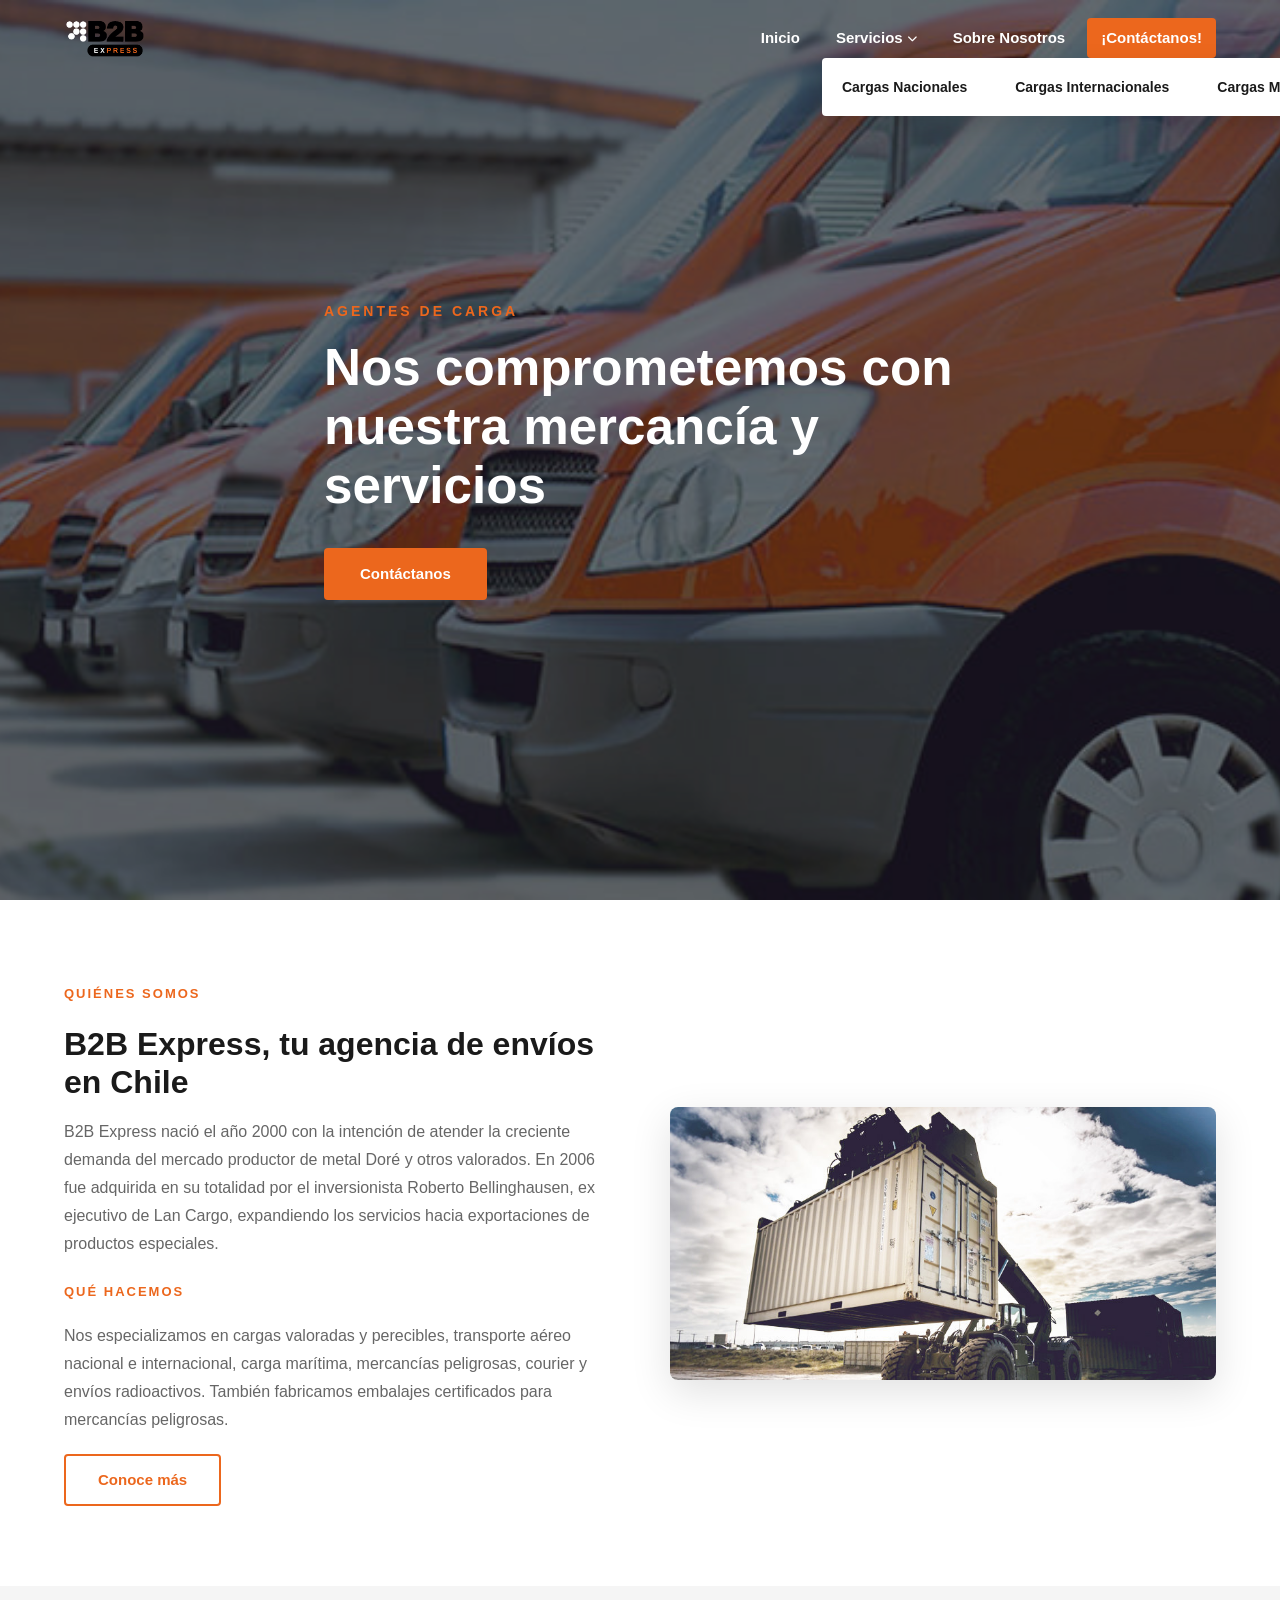
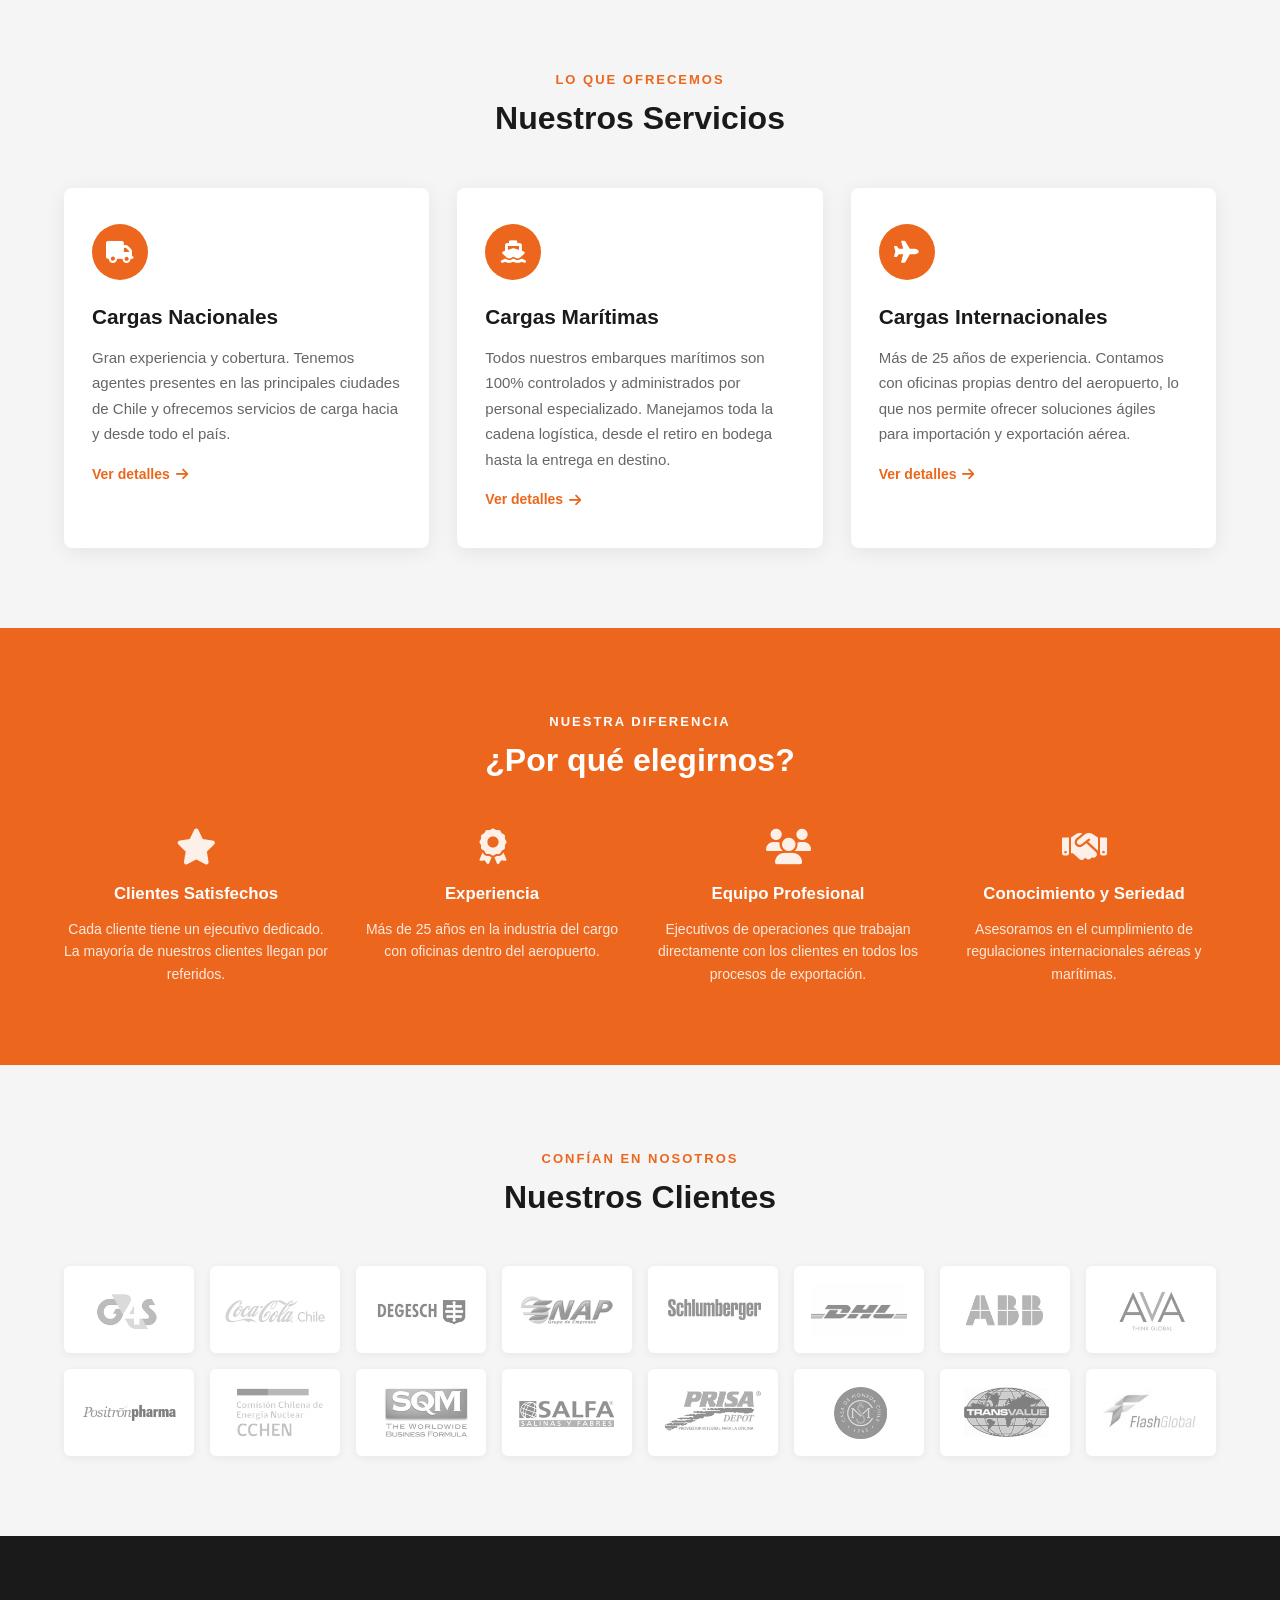
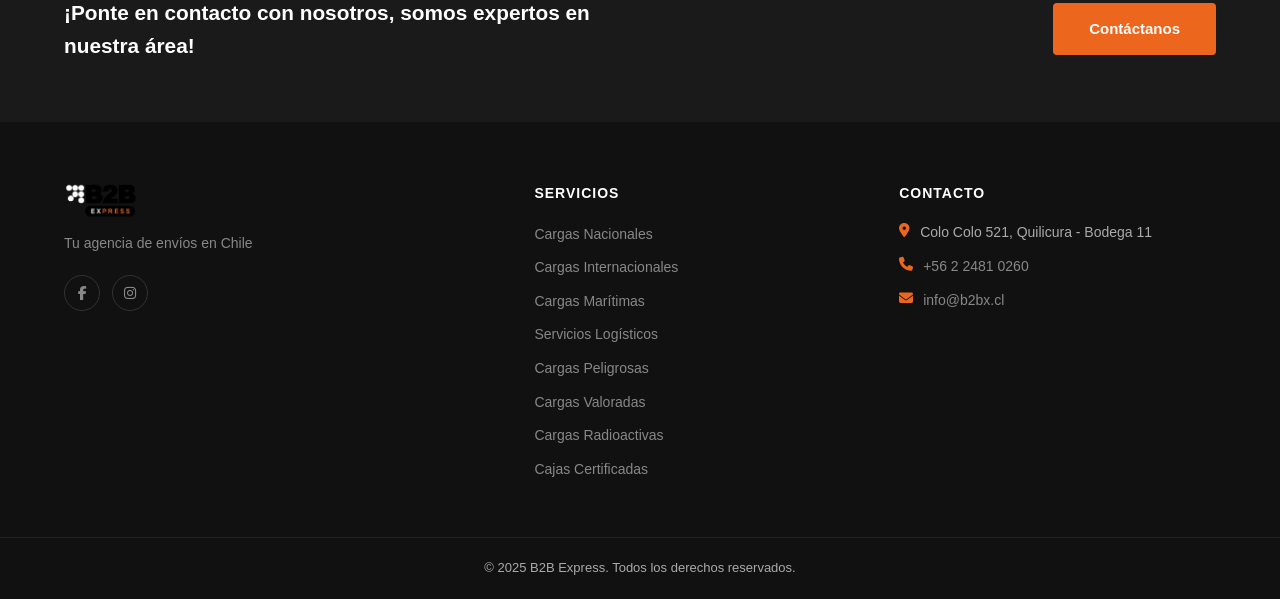
==== index.html @ fba94d79 "Initial commit: B2B Express static site" ====
<!DOCTYPE html>
<html lang="es">
<head>
  <meta charset="UTF-8" />
  <meta name="viewport" content="width=device-width, initial-scale=1.0" />
  <title>B2B Express – Agencia de Carga en Chile</title>
  <meta name="description" content="B2B Express, tu agencia de envíos en Chile. Cargas nacionales, internacionales, marítimas y más." />
  <link rel="stylesheet" href="assets/css/style.css" />
  <link rel="stylesheet" href="https://cdnjs.cloudflare.com/ajax/libs/font-awesome/6.5.0/css/all.min.css" />
</head>
<body>

  <!-- HEADER -->
  <header id="header">
    <div class="container header-inner">
      <a href="#inicio" class="logo">
        <img src="assets/images/blancob2b.png" alt="B2B Express" id="logo-white" />
        <img src="assets/images/naranjo.png" alt="B2B Express" id="logo-orange" />
      </a>
      <button class="nav-toggle" id="navToggle" aria-label="Menú">
        <i class="fas fa-bars"></i>
      </button>
      <nav id="mainNav">
        <ul>
          <li><a href="#inicio">Inicio</a></li>
          <li class="has-dropdown">
            <a href="#servicios">Servicios <i class="fas fa-chevron-down"></i></a>
            <ul class="dropdown">
              <li><a href="cargas-nacionales.html">Cargas Nacionales</a></li>
              <li><a href="cargas-internacionales.html">Cargas Internacionales</a></li>
              <li><a href="cargas-maritimas.html">Cargas Marítimas</a></li>
              <li><a href="servicios-logisticos.html">Servicios Logísticos</a></li>
              <li><a href="cargas-peligrosas.html">Cargas Peligrosas</a></li>
              <li><a href="cargas-valoradas.html">Cargas Valoradas</a></li>
              <li><a href="cargas-radioactivas.html">Cargas Radioactivas</a></li>
              <li><a href="cajas-certificadas.html">Cajas Certificadas</a></li>
            </ul>
          </li>
          <li><a href="sobre-nosotros.html">Sobre Nosotros</a></li>
          <li><a href="contacto.html" class="btn-contact">¡Contáctanos!</a></li>
        </ul>
      </nav>
    </div>
  </header>

  <!-- HERO -->
  <section id="inicio" class="hero">
    <div class="hero-overlay"></div>
    <div class="hero-content container">
      <p class="hero-sub">Agentes de carga</p>
      <h1>Nos comprometemos con nuestra mercancía y servicios</h1>
      <a href="contacto.html" class="btn-primary">Contáctanos</a>
    </div>
  </section>

  <!-- QUIÉNES SOMOS -->
  <section id="nosotros" class="about section">
    <div class="container about-grid">
      <div class="about-text">
        <span class="section-tag">Quiénes somos</span>
        <h2>B2B Express, tu agencia de envíos en Chile</h2>
        <p>
          B2B Express nació el año 2000 con la intención de atender la creciente demanda del mercado
          productor de metal Doré y otros valorados. En 2006 fue adquirida en su totalidad por el
          inversionista Roberto Bellinghausen, ex ejecutivo de Lan Cargo, expandiendo los servicios
          hacia exportaciones de productos especiales.
        </p>
        <span class="section-tag mt">Qué hacemos</span>
        <p>
          Nos especializamos en cargas valoradas y perecibles, transporte aéreo nacional e
          internacional, carga marítima, mercancías peligrosas, courier y envíos radioactivos.
          También fabricamos embalajes certificados para mercancías peligrosas.
        </p>
        <a href="sobre-nosotros.html" class="btn-outline">Conoce más</a>
      </div>
      <div class="about-image">
        <img src="assets/images/pic-2-2.jpg" alt="B2B Express operaciones" />
      </div>
    </div>
  </section>

  <!-- SERVICIOS -->
  <section id="servicios" class="services section bg-light">
    <div class="container">
      <div class="section-header">
        <span class="section-tag">Lo que ofrecemos</span>
        <h2>Nuestros Servicios</h2>
      </div>
      <div class="services-grid">
        <div class="service-card">
          <div class="service-icon"><i class="fas fa-truck"></i></div>
          <h3>Cargas Nacionales</h3>
          <p>
            Gran experiencia y cobertura. Tenemos agentes presentes en las principales ciudades
            de Chile y ofrecemos servicios de carga hacia y desde todo el país.
          </p>
          <a href="cargas-nacionales.html" class="btn-link">Ver detalles <i class="fas fa-arrow-right"></i></a>
        </div>
        <div class="service-card">
          <div class="service-icon"><i class="fas fa-ship"></i></div>
          <h3>Cargas Marítimas</h3>
          <p>
            Todos nuestros embarques marítimos son 100% controlados y administrados por personal
            especializado. Manejamos toda la cadena logística, desde el retiro en bodega hasta
            la entrega en destino.
          </p>
          <a href="cargas-maritimas.html" class="btn-link">Ver detalles <i class="fas fa-arrow-right"></i></a>
        </div>
        <div class="service-card">
          <div class="service-icon"><i class="fas fa-plane"></i></div>
          <h3>Cargas Internacionales</h3>
          <p>
            Más de 25 años de experiencia. Contamos con oficinas propias dentro del aeropuerto,
            lo que nos permite ofrecer soluciones ágiles para importación y exportación aérea.
          </p>
          <a href="cargas-internacionales.html" class="btn-link">Ver detalles <i class="fas fa-arrow-right"></i></a>
        </div>
      </div>
    </div>
  </section>

  <!-- POR QUÉ ELEGIRNOS -->
  <section class="why section">
    <div class="container">
      <div class="section-header white">
        <span class="section-tag">Nuestra diferencia</span>
        <h2>¿Por qué elegirnos?</h2>
      </div>
      <div class="why-grid">
        <div class="why-item">
          <i class="fas fa-star"></i>
          <h4>Clientes Satisfechos</h4>
          <p>Cada cliente tiene un ejecutivo dedicado. La mayoría de nuestros clientes llegan por referidos.</p>
        </div>
        <div class="why-item">
          <i class="fas fa-award"></i>
          <h4>Experiencia</h4>
          <p>Más de 25 años en la industria del cargo con oficinas dentro del aeropuerto.</p>
        </div>
        <div class="why-item">
          <i class="fas fa-users"></i>
          <h4>Equipo Profesional</h4>
          <p>Ejecutivos de operaciones que trabajan directamente con los clientes en todos los procesos de exportación.</p>
        </div>
        <div class="why-item">
          <i class="fas fa-handshake"></i>
          <h4>Conocimiento y Seriedad</h4>
          <p>Asesoramos en el cumplimiento de regulaciones internacionales aéreas y marítimas.</p>
        </div>
      </div>
    </div>
  </section>

  <!-- CLIENTES -->
  <section class="clients section bg-light">
    <div class="container">
      <div class="section-header">
        <span class="section-tag">Confían en nosotros</span>
        <h2>Nuestros Clientes</h2>
      </div>
      <div class="clients-grid">
        <div class="client-logo"><img src="assets/images/client-1.jpg" alt="Cliente 1" /></div>
        <div class="client-logo"><img src="assets/images/client-2cocacola.jpg" alt="Coca-Cola" /></div>
        <div class="client-logo"><img src="assets/images/client-3desegh.jpg" alt="Desegh" /></div>
        <div class="client-logo"><img src="assets/images/client-4enap.jpg" alt="ENAP" /></div>
        <div class="client-logo"><img src="assets/images/client-5schulmberger.jpg" alt="Schlumberger" /></div>
        <div class="client-logo"><img src="assets/images/client-6dhl.jpg" alt="DHL" /></div>
        <div class="client-logo"><img src="assets/images/client-7abb.jpg" alt="ABB" /></div>
        <div class="client-logo"><img src="assets/images/client-8ava.jpg" alt="AVA" /></div>
        <div class="client-logo"><img src="assets/images/client-9positron.jpg" alt="Positron" /></div>
        <div class="client-logo"><img src="assets/images/client-10cmision.jpg" alt="CMisión" /></div>
        <div class="client-logo"><img src="assets/images/client-11sqm.jpg" alt="SQM" /></div>
        <div class="client-logo"><img src="assets/images/client-12salfa.jpg" alt="Salfa" /></div>
        <div class="client-logo"><img src="assets/images/client-13prisa.jpg" alt="Prisa" /></div>
        <div class="client-logo"><img src="assets/images/client-14casamoneda.jpg" alt="Casa de Moneda" /></div>
        <div class="client-logo"><img src="assets/images/client-15trannsvalue.jpg" alt="Transvalue" /></div>
        <div class="client-logo"><img src="assets/images/client-16flashglobal.jpg" alt="Flash Global" /></div>
      </div>
    </div>
  </section>

  <!-- CTA -->
  <section class="cta">
    <div class="container cta-inner">
      <p>¡Ponte en contacto con nosotros, somos expertos en nuestra área!</p>
      <a href="contacto.html" class="btn-primary">Contáctanos</a>
    </div>
  </section>

  <!-- FOOTER -->
  <footer>
    <div class="container footer-grid">
      <div class="footer-brand">
        <img src="assets/images/blancob2b.png" alt="B2B Express" />
        <p>Tu agencia de envíos en Chile</p>
        <div class="social-links">
          <a href="https://www.facebook.com/b2bexpresscl" target="_blank" rel="noopener" aria-label="Facebook"><i class="fab fa-facebook-f"></i></a>
          <a href="https://www.instagram.com/b2bexpresscl" target="_blank" rel="noopener" aria-label="Instagram"><i class="fab fa-instagram"></i></a>
        </div>
      </div>
      <div class="footer-links">
        <h5>Servicios</h5>
        <ul>
          <li><a href="cargas-nacionales.html">Cargas Nacionales</a></li>
          <li><a href="cargas-internacionales.html">Cargas Internacionales</a></li>
          <li><a href="cargas-maritimas.html">Cargas Marítimas</a></li>
          <li><a href="servicios-logisticos.html">Servicios Logísticos</a></li>
          <li><a href="cargas-peligrosas.html">Cargas Peligrosas</a></li>
          <li><a href="cargas-valoradas.html">Cargas Valoradas</a></li>
          <li><a href="cargas-radioactivas.html">Cargas Radioactivas</a></li>
          <li><a href="cajas-certificadas.html">Cajas Certificadas</a></li>
        </ul>
      </div>
      <div class="footer-contact">
        <h5>Contacto</h5>
        <p><i class="fas fa-map-marker-alt"></i> Colo Colo 521, Quilicura - Bodega 11</p>
        <p><i class="fas fa-phone"></i> <a href="tel:+56224810260">+56 2 2481 0260</a></p>
        <p><i class="fas fa-envelope"></i> <a href="mailto:info@b2bx.cl">info@b2bx.cl</a></p>
      </div>
    </div>
    <div class="footer-bottom">
      <p>&copy; 2025 B2B Express. Todos los derechos reservados.</p>
    </div>
  </footer>

  <script src="assets/js/main.js"></script>
</body>
</html>
---- assets/css/style.css ----
/* ===========================
   RESET & BASE
=========================== */
*, *::before, *::after { box-sizing: border-box; margin: 0; padding: 0; }

:root {
  --orange: #EC671D;
  --orange-dark: #d45a15;
  --white: #ffffff;
  --gray-light: #f5f5f5;
  --gray: #666666;
  --dark: #1a1a1a;
  --font: 'Segoe UI', Arial, sans-serif;
}

html { scroll-behavior: smooth; }

body {
  font-family: var(--font);
  color: var(--dark);
  line-height: 1.6;
  font-size: 16px;
}

a { text-decoration: none; color: inherit; }
ul { list-style: none; }
img { max-width: 100%; display: block; }

.container {
  max-width: 1200px;
  margin: 0 auto;
  padding: 0 24px;
}

.section { padding: 80px 0; }
.bg-light { background: var(--gray-light); }

.section-header { text-align: center; margin-bottom: 50px; }
.section-header.white .section-tag,
.section-header.white h2 { color: var(--white); }

.section-tag {
  display: inline-block;
  font-size: 13px;
  font-weight: 700;
  text-transform: uppercase;
  letter-spacing: 2px;
  color: var(--orange);
  margin-bottom: 8px;
}
.section-tag.mt { margin-top: 24px; }

h2 { font-size: 2rem; font-weight: 700; line-height: 1.2; }
h3 { font-size: 1.3rem; font-weight: 700; }

/* ===========================
   BUTTONS
=========================== */
.btn-primary {
  display: inline-block;
  background: var(--orange);
  color: var(--white);
  padding: 14px 36px;
  border-radius: 4px;
  font-weight: 700;
  font-size: 15px;
  transition: background 0.2s;
}
.btn-primary:hover { background: var(--orange-dark); }

.btn-outline {
  display: inline-block;
  border: 2px solid var(--orange);
  color: var(--orange);
  padding: 12px 32px;
  border-radius: 4px;
  font-weight: 700;
  font-size: 15px;
  margin-top: 20px;
  transition: all 0.2s;
}
.btn-outline:hover { background: var(--orange); color: var(--white); }

.btn-link {
  display: inline-flex;
  align-items: center;
  gap: 6px;
  color: var(--orange);
  font-weight: 700;
  font-size: 14px;
  margin-top: 16px;
  transition: gap 0.2s;
}
.btn-link:hover { gap: 10px; }

/* ===========================
   HEADER
=========================== */
#header {
  position: fixed;
  top: 0; left: 0; right: 0;
  z-index: 1000;
  transition: background 0.3s, box-shadow 0.3s;
  padding: 16px 0;
}

#header.scrolled {
  background: var(--white);
  box-shadow: 0 2px 16px rgba(0,0,0,0.1);
  padding: 10px 0;
}

.header-inner {
  display: flex;
  align-items: center;
  justify-content: space-between;
  gap: 24px;
}

.logo { display: flex; align-items: center; height: 44px; }
.logo img { height: 40px; width: auto; }

#logo-orange { display: none; }

#header.scrolled #logo-white { display: none; }
#header.scrolled #logo-orange { display: block; }

/* NAV */
#mainNav ul {
  display: flex;
  align-items: center;
  gap: 8px;
}

#mainNav ul li { position: relative; }

#mainNav ul li a {
  display: flex;
  align-items: center;
  gap: 4px;
  padding: 8px 14px;
  font-size: 15px;
  font-weight: 600;
  color: var(--white);
  border-radius: 4px;
  transition: color 0.2s;
  white-space: nowrap;
}
#mainNav ul li a:hover { color: var(--orange); }

#header.scrolled #mainNav ul li a { color: var(--dark); }
#header.scrolled #mainNav ul li a:hover { color: var(--orange); }

.btn-contact {
  background: var(--orange) !important;
  color: var(--white) !important;
  border-radius: 4px;
}
.btn-contact:hover { background: var(--orange-dark) !important; }

/* DROPDOWN */
.dropdown {
  display: none;
  position: absolute;
  top: 100%;
  left: 0;
  background: var(--white);
  min-width: 220px;
  border-radius: 4px;
  box-shadow: 0 8px 24px rgba(0,0,0,0.12);
  padding: 8px 0;
  z-index: 100;
}
.has-dropdown:hover .dropdown { display: block; }
.dropdown li a {
  padding: 10px 20px !important;
  color: var(--dark) !important;
  font-size: 14px !important;
  display: block !important;
}
.dropdown li a:hover { color: var(--orange) !important; background: var(--gray-light); }

.fa-chevron-down { font-size: 10px; }

/* MOBILE TOGGLE */
.nav-toggle {
  display: none;
  background: none;
  border: none;
  cursor: pointer;
  font-size: 22px;
  color: var(--white);
}
#header.scrolled .nav-toggle { color: var(--dark); }

/* ===========================
   HERO
=========================== */
.hero {
  min-height: 100vh;
  background: url('../images/cambionnaranjo.jpg') center/cover no-repeat;
  display: flex;
  align-items: center;
  position: relative;
}

.hero-overlay {
  position: absolute;
  inset: 0;
  background: rgba(0,0,0,0.52);
}

.hero-content {
  position: relative;
  z-index: 1;
  color: var(--white);
  max-width: 680px;
}

.hero-sub {
  font-size: 14px;
  font-weight: 700;
  text-transform: uppercase;
  letter-spacing: 3px;
  color: var(--orange);
  margin-bottom: 16px;
}

.hero-content h1 {
  font-size: clamp(2rem, 5vw, 3.2rem);
  font-weight: 800;
  line-height: 1.15;
  margin-bottom: 32px;
}

/* ===========================
   ABOUT
=========================== */
.about-grid {
  display: grid;
  grid-template-columns: 1fr 1fr;
  gap: 60px;
  align-items: center;
}

.about-text p {
  color: var(--gray);
  margin-top: 12px;
  line-height: 1.75;
}

.about-text h2 {
  margin: 12px 0 16px;
  color: var(--dark);
}

.about-image img {
  width: 100%;
  border-radius: 8px;
  box-shadow: 0 12px 40px rgba(0,0,0,0.12);
}

/* ===========================
   SERVICES
=========================== */
.services-grid {
  display: grid;
  grid-template-columns: repeat(3, 1fr);
  gap: 28px;
}

.service-card {
  background: var(--white);
  border-radius: 8px;
  padding: 36px 28px;
  box-shadow: 0 4px 20px rgba(0,0,0,0.07);
  transition: transform 0.2s, box-shadow 0.2s;
}
.service-card:hover {
  transform: translateY(-4px);
  box-shadow: 0 12px 32px rgba(0,0,0,0.12);
}

.service-icon {
  width: 56px; height: 56px;
  background: var(--orange);
  border-radius: 50%;
  display: flex;
  align-items: center;
  justify-content: center;
  margin-bottom: 20px;
  font-size: 22px;
  color: var(--white);
}

.service-card h3 { margin-bottom: 12px; }
.service-card p { color: var(--gray); font-size: 15px; line-height: 1.7; }

/* ===========================
   WHY
=========================== */
.why { background: var(--orange); }

.why-grid {
  display: grid;
  grid-template-columns: repeat(4, 1fr);
  gap: 32px;
  text-align: center;
}

.why-item { color: var(--white); }
.why-item i {
  font-size: 36px;
  margin-bottom: 16px;
  opacity: 0.9;
}
.why-item h4 { font-size: 1.05rem; margin-bottom: 10px; }
.why-item p { font-size: 14px; opacity: 0.85; line-height: 1.6; }

/* ===========================
   CLIENTS
=========================== */
.clients-grid {
  display: grid;
  grid-template-columns: repeat(8, 1fr);
  gap: 16px;
  align-items: center;
}

.client-logo {
  background: var(--white);
  border-radius: 6px;
  padding: 12px;
  display: flex;
  align-items: center;
  justify-content: center;
  box-shadow: 0 2px 8px rgba(0,0,0,0.06);
  transition: box-shadow 0.2s;
  aspect-ratio: 3/2;
  overflow: hidden;
}
.client-logo:hover { box-shadow: 0 4px 16px rgba(0,0,0,0.12); }
.client-logo img {
  width: 100%;
  height: 100%;
  object-fit: contain;
  filter: grayscale(60%);
  transition: filter 0.2s;
}
.client-logo:hover img { filter: grayscale(0%); }

/* ===========================
   CTA
=========================== */
.cta { background: var(--dark); padding: 60px 0; }
.cta-inner {
  display: flex;
  align-items: center;
  justify-content: space-between;
  gap: 24px;
}
.cta-inner p {
  color: var(--white);
  font-size: 1.3rem;
  font-weight: 600;
  max-width: 600px;
}

/* ===========================
   FOOTER
=========================== */
footer {
  background: #111;
  color: #aaa;
  padding-top: 60px;
}

.footer-grid {
  display: grid;
  grid-template-columns: 2fr 1.5fr 1.5fr;
  gap: 48px;
  padding-bottom: 48px;
}

.footer-brand img { height: 36px; margin-bottom: 14px; }
.footer-brand p { font-size: 14px; color: #888; }

.social-links {
  display: flex;
  gap: 12px;
  margin-top: 20px;
}
.social-links a {
  width: 36px; height: 36px;
  border: 1px solid #333;
  border-radius: 50%;
  display: flex;
  align-items: center;
  justify-content: center;
  color: #888;
  font-size: 14px;
  transition: all 0.2s;
}
.social-links a:hover { border-color: var(--orange); color: var(--orange); }

footer h5 {
  color: var(--white);
  font-size: 14px;
  text-transform: uppercase;
  letter-spacing: 1px;
  margin-bottom: 16px;
}

.footer-links li { margin-bottom: 8px; }
.footer-links a { font-size: 14px; color: #888; transition: color 0.2s; }
.footer-links a:hover { color: var(--orange); }

.footer-contact p {
  display: flex;
  align-items: flex-start;
  gap: 10px;
  font-size: 14px;
  margin-bottom: 12px;
}
.footer-contact i { color: var(--orange); margin-top: 2px; flex-shrink: 0; }
.footer-contact a { color: #888; transition: color 0.2s; }
.footer-contact a:hover { color: var(--orange); }

.footer-bottom {
  border-top: 1px solid #222;
  padding: 20px 0;
  text-align: center;
  font-size: 13px;
}

/* ===========================
   INNER PAGES
=========================== */
.page-hero {
  padding: 140px 0 60px;
  background: var(--orange);
  color: var(--white);
  text-align: center;
}
.page-hero h1 { font-size: 2.5rem; }
.page-hero p { font-size: 1.1rem; opacity: 0.9; margin-top: 10px; }

.page-content { padding: 60px 0; }
.page-content p { color: var(--gray); line-height: 1.8; margin-bottom: 16px; }
.page-content h2 { margin-bottom: 24px; }

.contact-grid {
  display: grid;
  grid-template-columns: 1fr 1fr;
  gap: 60px;
  align-items: start;
}

.contact-form { display: flex; flex-direction: column; gap: 16px; }
.contact-form input,
.contact-form textarea {
  border: 1px solid #ddd;
  border-radius: 4px;
  padding: 14px 16px;
  font-size: 15px;
  font-family: var(--font);
  transition: border-color 0.2s;
  width: 100%;
}
.contact-form input:focus,
.contact-form textarea:focus {
  outline: none;
  border-color: var(--orange);
}
.contact-form textarea { resize: vertical; min-height: 140px; }
.contact-form .form-row { display: grid; grid-template-columns: 1fr 1fr; gap: 16px; }

.contact-info h3 { margin-bottom: 24px; }
.contact-info .info-item {
  display: flex;
  gap: 14px;
  margin-bottom: 20px;
  align-items: flex-start;
}
.contact-info .info-icon {
  width: 44px; height: 44px;
  background: var(--orange);
  border-radius: 50%;
  display: flex;
  align-items: center;
  justify-content: center;
  color: var(--white);
  flex-shrink: 0;
}
.contact-info .info-text h4 { font-size: 15px; margin-bottom: 2px; }
.contact-info .info-text p, .contact-info .info-text a { font-size: 14px; color: var(--gray); }

/* ===========================
   RESPONSIVE
=========================== */
@media (max-width: 1024px) {
  .clients-grid { grid-template-columns: repeat(4, 1fr); }
  .why-grid { grid-template-columns: repeat(2, 1fr); }
}

@media (max-width: 768px) {
  .section { padding: 60px 0; }
  h2 { font-size: 1.6rem; }

  .nav-toggle { display: block; }

  #mainNav {
    display: none;
    position: absolute;
    top: 100%;
    left: 0; right: 0;
    background: var(--white);
    padding: 16px 24px;
    box-shadow: 0 8px 24px rgba(0,0,0,0.1);
  }
  #mainNav.open { display: block; }
  #mainNav ul { flex-direction: column; gap: 4px; }
  #mainNav ul li a { color: var(--dark) !important; }
  .dropdown {
    position: static;
    box-shadow: none;
    display: none;
    background: var(--gray-light);
    border-radius: 4px;
    padding: 4px 0;
  }
  .has-dropdown.open .dropdown { display: block; }

  .about-grid,
  .contact-grid { grid-template-columns: 1fr; }
  .services-grid { grid-template-columns: 1fr; }
  .why-grid { grid-template-columns: 1fr 1fr; }
  .clients-grid { grid-template-columns: repeat(4, 1fr); }
  .footer-grid { grid-template-columns: 1fr; gap: 32px; }

  .cta-inner { flex-direction: column; text-align: center; }
  .cta-inner p { font-size: 1.1rem; }

  .contact-form .form-row { grid-template-columns: 1fr; }

  .hero-content h1 { font-size: 1.8rem; }
}

@media (max-width: 480px) {
  .clients-grid { grid-template-columns: repeat(3, 1fr); }
  .why-grid { grid-template-columns: 1fr; }
  .footer-grid { grid-template-columns: 1fr; }
}
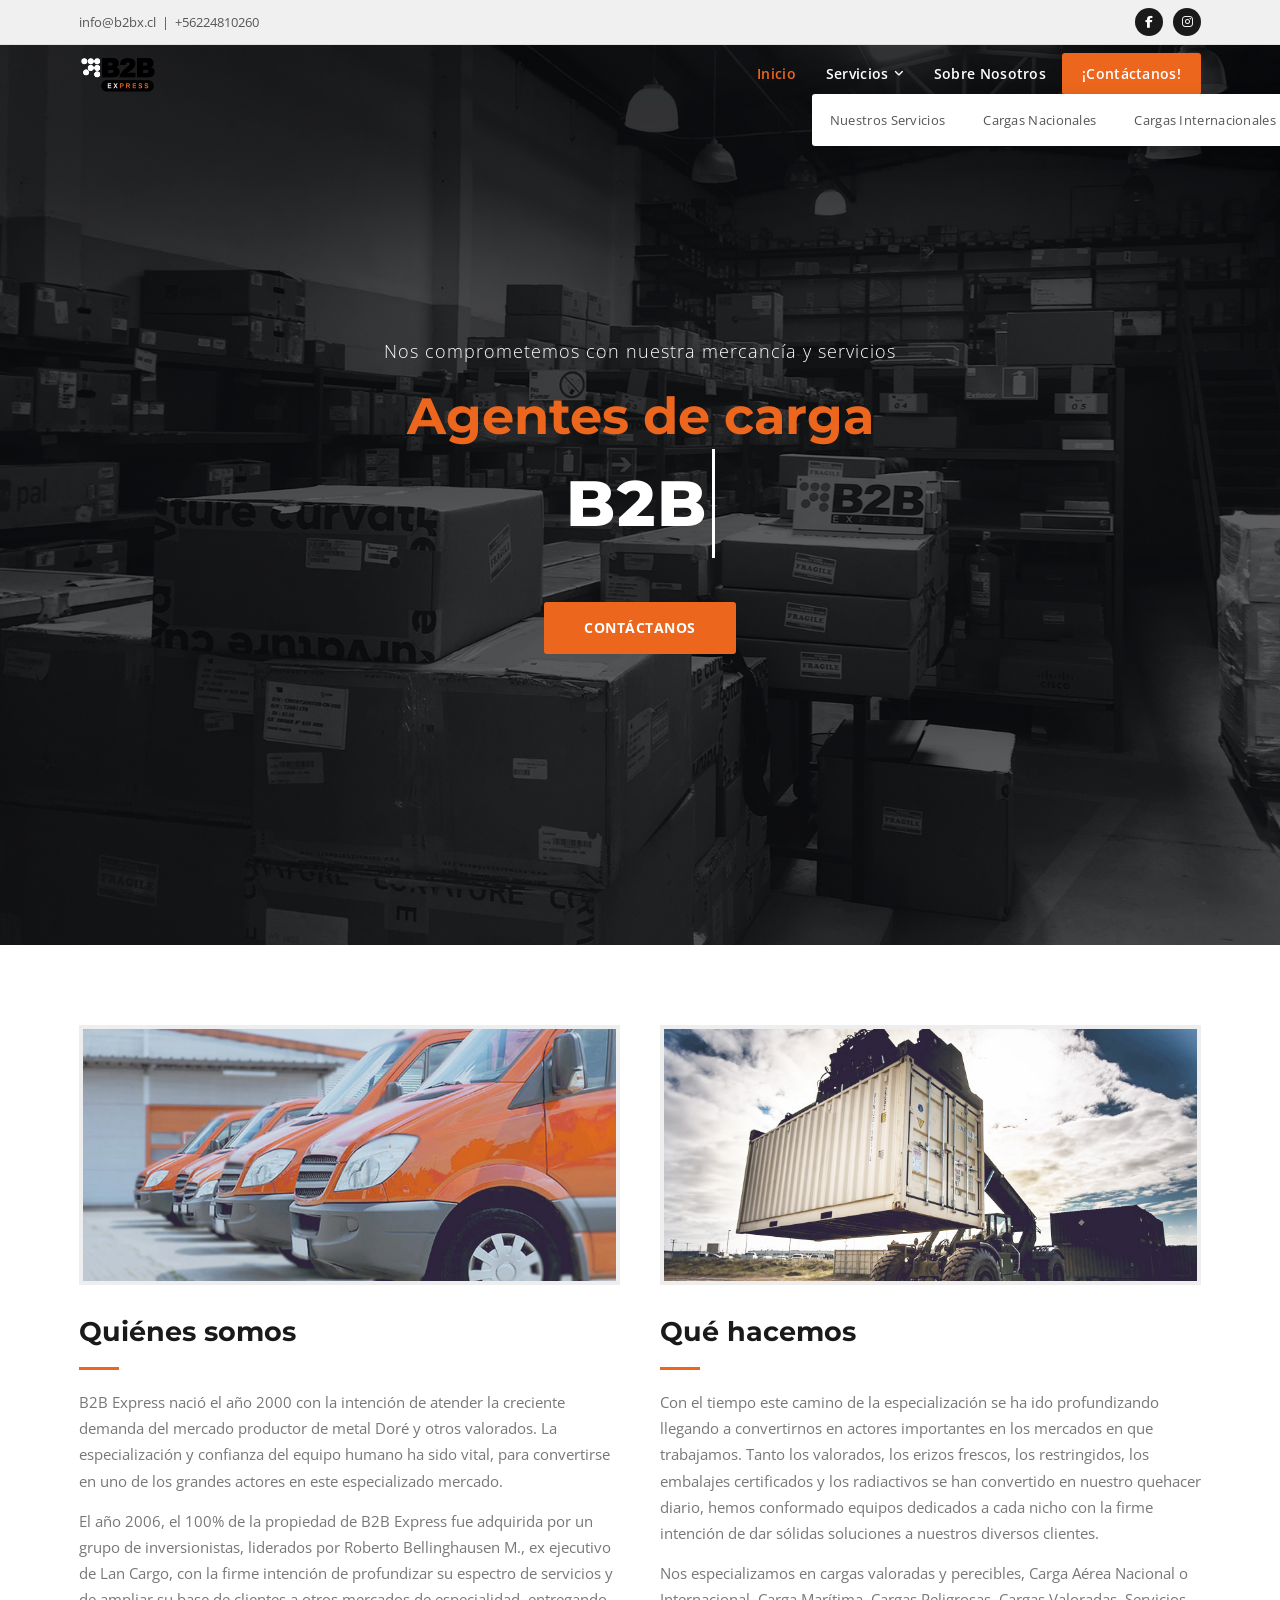
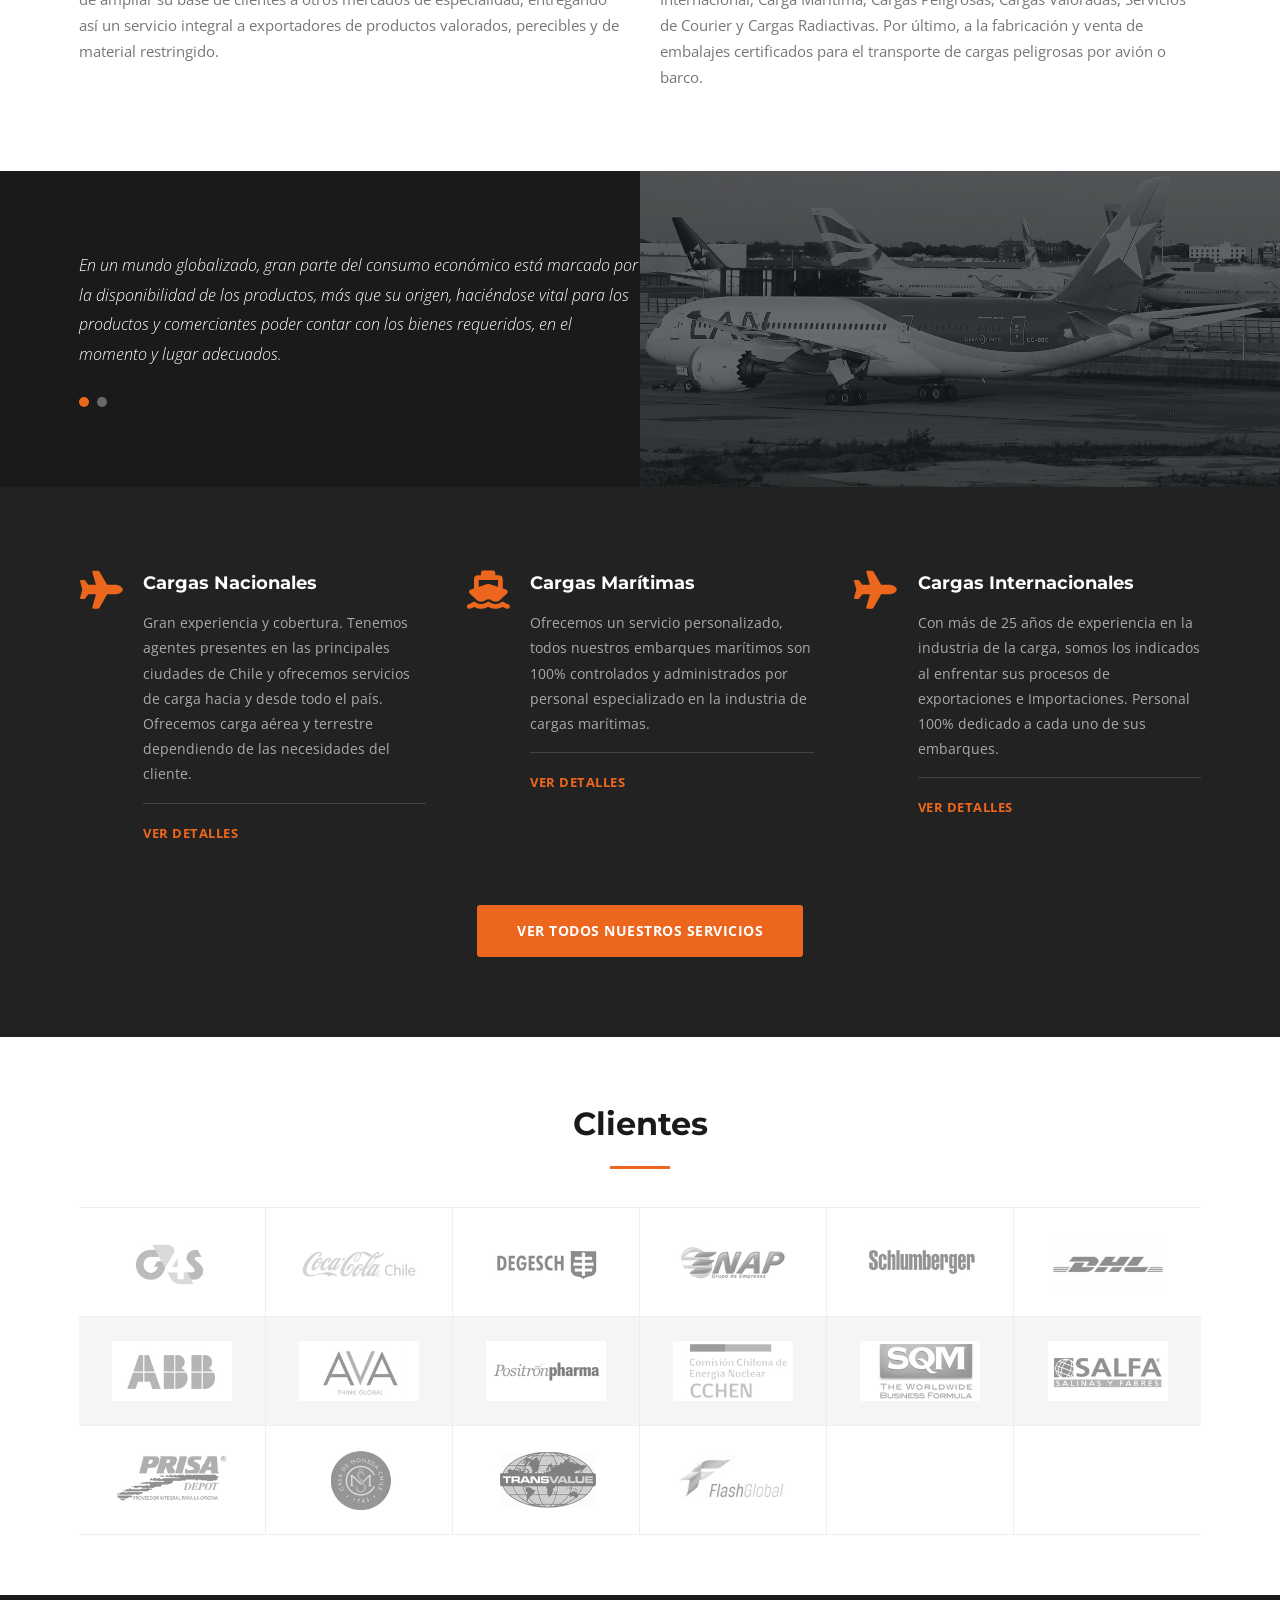
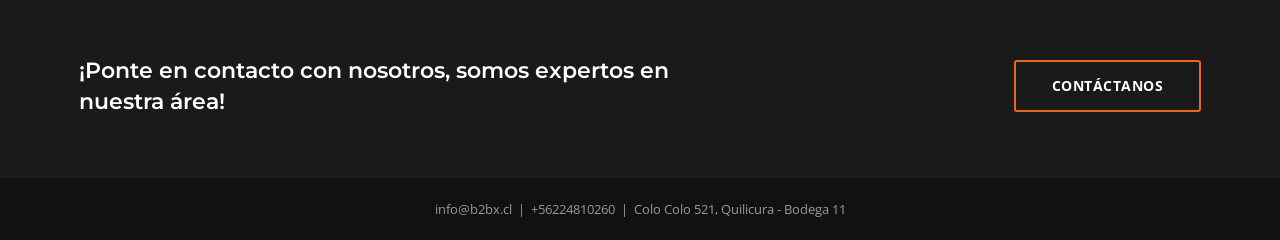
==== commit 171e87d6: "feat: redesign index.html identico a WordPress b2bx.cl - Top bar con email, teléfono e iconos social" ====
--- a/index.html
+++ b/index.html
@@ -3,29 +3,44 @@
 <head>
   <meta charset="UTF-8" />
   <meta name="viewport" content="width=device-width, initial-scale=1.0" />
-  <title>B2B Express – Agencia de Carga en Chile</title>
-  <meta name="description" content="B2B Express, tu agencia de envíos en Chile. Cargas nacionales, internacionales, marítimas y más." />
+  <title>B2B Express tu agencia de envíos en Chile</title>
+  <meta name="description" content="En B2BExpress ofrecemos servicio de Cajas Certificadas, podrás enviar tu cargamento peligroso con toda la seguridad." />
+  <link rel="preconnect" href="https://fonts.googleapis.com" />
+  <link rel="preconnect" href="https://fonts.gstatic.com" crossorigin />
+  <link href="https://fonts.googleapis.com/css2?family=Open+Sans:ital,wght@0,300;0,400;0,600;0,700;0,800;1,300;1,400&family=Lato:ital,wght@0,300;0,400;0,700;0,900;1,300;1,400&family=Montserrat:wght@400;700&display=swap" rel="stylesheet" />
+  <link rel="stylesheet" href="https://cdnjs.cloudflare.com/ajax/libs/font-awesome/6.5.0/css/all.min.css" />
   <link rel="stylesheet" href="assets/css/style.css" />
-  <link rel="stylesheet" href="https://cdnjs.cloudflare.com/ajax/libs/font-awesome/6.5.0/css/all.min.css" />
 </head>
-<body>
+<body id="top">
+
+  <!-- TOP BAR -->
+  <div class="top-bar">
+    <div class="container top-bar-inner">
+      <p><a href="mailto:info@b2bx.cl">info@b2bx.cl</a> &nbsp;|&nbsp; +56224810260</p>
+      <ul class="social-bar">
+        <li><a href="https://www.facebook.com/B2B-Express-Spa-139409590139530/" target="_blank" rel="noopener" aria-label="Facebook"><i class="fab fa-facebook-f"></i></a></li>
+        <li><a href="https://www.instagram.com/b2bexpresscl/" target="_blank" rel="noopener" aria-label="Instagram"><i class="fab fa-instagram"></i></a></li>
+      </ul>
+    </div>
+  </div>
 
   <!-- HEADER -->
   <header id="header">
     <div class="container header-inner">
-      <a href="#inicio" class="logo">
+      <a href="index.html" class="logo">
         <img src="assets/images/blancob2b.png" alt="B2B Express" id="logo-white" />
         <img src="assets/images/naranjo.png" alt="B2B Express" id="logo-orange" />
       </a>
       <button class="nav-toggle" id="navToggle" aria-label="Menú">
-        <i class="fas fa-bars"></i>
+        <span></span><span></span><span></span>
       </button>
       <nav id="mainNav">
         <ul>
-          <li><a href="#inicio">Inicio</a></li>
+          <li class="active"><a href="index.html">Inicio</a></li>
           <li class="has-dropdown">
-            <a href="#servicios">Servicios <i class="fas fa-chevron-down"></i></a>
+            <a href="servicios.html">Servicios <i class="fas fa-angle-down"></i></a>
             <ul class="dropdown">
+              <li><a href="servicios.html">Nuestros Servicios</a></li>
               <li><a href="cargas-nacionales.html">Cargas Nacionales</a></li>
               <li><a href="cargas-internacionales.html">Cargas Internacionales</a></li>
               <li><a href="cargas-maritimas.html">Cargas Marítimas</a></li>
@@ -46,182 +61,176 @@
   <!-- HERO -->
   <section id="inicio" class="hero">
     <div class="hero-overlay"></div>
-    <div class="hero-content container">
-      <p class="hero-sub">Agentes de carga</p>
-      <h1>Nos comprometemos con nuestra mercancía y servicios</h1>
-      <a href="contacto.html" class="btn-primary">Contáctanos</a>
-    </div>
-  </section>
-
-  <!-- QUIÉNES SOMOS -->
-  <section id="nosotros" class="about section">
-    <div class="container about-grid">
-      <div class="about-text">
-        <span class="section-tag">Quiénes somos</span>
-        <h2>B2B Express, tu agencia de envíos en Chile</h2>
-        <p>
-          B2B Express nació el año 2000 con la intención de atender la creciente demanda del mercado
-          productor de metal Doré y otros valorados. En 2006 fue adquirida en su totalidad por el
-          inversionista Roberto Bellinghausen, ex ejecutivo de Lan Cargo, expandiendo los servicios
-          hacia exportaciones de productos especiales.
-        </p>
-        <span class="section-tag mt">Qué hacemos</span>
-        <p>
-          Nos especializamos en cargas valoradas y perecibles, transporte aéreo nacional e
-          internacional, carga marítima, mercancías peligrosas, courier y envíos radioactivos.
-          También fabricamos embalajes certificados para mercancías peligrosas.
-        </p>
-        <a href="sobre-nosotros.html" class="btn-outline">Conoce más</a>
-      </div>
-      <div class="about-image">
-        <img src="assets/images/pic-2-2.jpg" alt="B2B Express operaciones" />
+    <div class="hero-content">
+      <div class="sub-intro-text">Nos comprometemos con nuestra mercancía y servicios</div>
+      <div class="divider-single"></div>
+      <h1><span class="id-color">Agentes de carga</span></h1>
+      <div class="hero-typed-wrap">
+        <div class="typed-strings">
+          <p>B2B</p>
+          <p>EXPRESS</p>
+        </div>
+        <span id="heroTyped" class="typed"></span>
+      </div>
+      <div class="divider-double"></div>
+      <a href="contacto.html" class="btn-custom">Contáctanos</a>
+    </div>
+  </section>
+
+  <!-- QUIÉNES SOMOS + QUÉ HACEMOS -->
+  <section class="about-section section">
+    <div class="container about-row">
+
+      <div class="about-box">
+        <img src="assets/images/cambionnaranjo.jpg" class="img-responsive" alt="B2B Express" />
+        <div class="about-box-body">
+          <div class="divider-single"></div>
+          <h2>Quiénes somos</h2>
+          <div class="tiny-border"></div>
+          <p>B2B Express nació el año 2000 con la intención de atender la creciente demanda del mercado productor de metal Doré y otros valorados. La especialización y confianza del equipo humano ha sido vital, para convertirse en uno de los grandes actores en este especializado mercado.</p>
+          <p>El año 2006, el 100% de la propiedad de B2B Express fue adquirida por un grupo de inversionistas, liderados por Roberto Bellinghausen M., ex ejecutivo de Lan Cargo, con la firme intención de profundizar su espectro de servicios y de ampliar su base de clientes a otros mercados de especialidad, entregando así un servicio integral a exportadores de productos valorados, perecibles y de material restringido.</p>
+        </div>
+      </div>
+
+      <div class="about-box">
+        <img src="assets/images/pic-2-2.jpg" class="img-responsive" alt="B2B Express operaciones" />
+        <div class="about-box-body">
+          <div class="divider-single"></div>
+          <h2>Qué hacemos</h2>
+          <div class="tiny-border"></div>
+          <p>Con el tiempo este camino de la especialización se ha ido profundizando llegando a convertirnos en actores importantes en los mercados en que trabajamos. Tanto los valorados, los erizos frescos, los restringidos, los embalajes certificados y los radiactivos se han convertido en nuestro quehacer diario, hemos conformado equipos dedicados a cada nicho con la firme intención de dar sólidas soluciones a nuestros diversos clientes.</p>
+          <p>Nos especializamos en cargas valoradas y perecibles, Carga Aérea Nacional o Internacional, Carga Marítima, Cargas Peligrosas, Cargas Valoradas, Servicios de Courier y Cargas Radiactivas. Por último, a la fabricación y venta de embalajes certificados para el transporte de cargas peligrosas por avión o barco.</p>
+        </div>
+      </div>
+
+    </div>
+  </section>
+
+  <!-- TESTIMONIAL / QUOTE SECTION -->
+  <section class="testi-section">
+    <div class="testi-bg-image"></div>
+    <div class="container">
+      <div class="testi-content-wrap">
+        <div class="testi-slider" id="testiSlider">
+          <div class="testi-item active">
+            <blockquote>
+              <p>En un mundo globalizado, gran parte del consumo económico está marcado por la disponibilidad de los productos, más que su origen, haciéndose vital para los productos y comerciantes poder contar con los bienes requeridos, en el momento y lugar adecuados.</p>
+            </blockquote>
+          </div>
+          <div class="testi-item">
+            <blockquote>
+              <p>La cadena de suministro es la que controla todo el flujo de trabajo en la gestión de los productos, desde su almacenamiento, distribución, hasta el contacto final con proveedores y clientes. La logística es por lo tanto un componente más dentro de la cadena de suministros.</p>
+            </blockquote>
+          </div>
+        </div>
+        <div class="testi-dots" id="testiDots">
+          <span class="dot active" data-index="0"></span>
+          <span class="dot" data-index="1"></span>
+        </div>
       </div>
     </div>
   </section>
 
   <!-- SERVICIOS -->
-  <section id="servicios" class="services section bg-light">
-    <div class="container">
-      <div class="section-header">
-        <span class="section-tag">Lo que ofrecemos</span>
-        <h2>Nuestros Servicios</h2>
-      </div>
-      <div class="services-grid">
-        <div class="service-card">
-          <div class="service-icon"><i class="fas fa-truck"></i></div>
-          <h3>Cargas Nacionales</h3>
-          <p>
-            Gran experiencia y cobertura. Tenemos agentes presentes en las principales ciudades
-            de Chile y ofrecemos servicios de carga hacia y desde todo el país.
-          </p>
-          <a href="cargas-nacionales.html" class="btn-link">Ver detalles <i class="fas fa-arrow-right"></i></a>
-        </div>
-        <div class="service-card">
-          <div class="service-icon"><i class="fas fa-ship"></i></div>
-          <h3>Cargas Marítimas</h3>
-          <p>
-            Todos nuestros embarques marítimos son 100% controlados y administrados por personal
-            especializado. Manejamos toda la cadena logística, desde el retiro en bodega hasta
-            la entrega en destino.
-          </p>
-          <a href="cargas-maritimas.html" class="btn-link">Ver detalles <i class="fas fa-arrow-right"></i></a>
-        </div>
-        <div class="service-card">
-          <div class="service-icon"><i class="fas fa-plane"></i></div>
-          <h3>Cargas Internacionales</h3>
-          <p>
-            Más de 25 años de experiencia. Contamos con oficinas propias dentro del aeropuerto,
-            lo que nos permite ofrecer soluciones ágiles para importación y exportación aérea.
-          </p>
-          <a href="cargas-internacionales.html" class="btn-link">Ver detalles <i class="fas fa-arrow-right"></i></a>
-        </div>
-      </div>
-    </div>
-  </section>
-
-  <!-- POR QUÉ ELEGIRNOS -->
-  <section class="why section">
-    <div class="container">
-      <div class="section-header white">
-        <span class="section-tag">Nuestra diferencia</span>
-        <h2>¿Por qué elegirnos?</h2>
-      </div>
-      <div class="why-grid">
-        <div class="why-item">
-          <i class="fas fa-star"></i>
-          <h4>Clientes Satisfechos</h4>
-          <p>Cada cliente tiene un ejecutivo dedicado. La mayoría de nuestros clientes llegan por referidos.</p>
-        </div>
-        <div class="why-item">
-          <i class="fas fa-award"></i>
-          <h4>Experiencia</h4>
-          <p>Más de 25 años en la industria del cargo con oficinas dentro del aeropuerto.</p>
-        </div>
-        <div class="why-item">
-          <i class="fas fa-users"></i>
-          <h4>Equipo Profesional</h4>
-          <p>Ejecutivos de operaciones que trabajan directamente con los clientes en todos los procesos de exportación.</p>
-        </div>
-        <div class="why-item">
-          <i class="fas fa-handshake"></i>
-          <h4>Conocimiento y Seriedad</h4>
-          <p>Asesoramos en el cumplimiento de regulaciones internacionales aéreas y marítimas.</p>
-        </div>
+  <section id="servicios" class="services-dark section">
+    <div class="container">
+      <div class="service-grid-list">
+
+        <div class="service-item">
+          <i class="fas fa-plane icon-big"></i>
+          <div class="service-text">
+            <h2>Cargas Nacionales</h2>
+            <p>Gran experiencia y cobertura. Tenemos agentes presentes en las principales ciudades de Chile y ofrecemos servicios de carga hacia y desde todo el país. Ofrecemos carga aérea y terrestre dependiendo de las necesidades del cliente.</p>
+            <div class="service-divider"></div>
+            <a href="cargas-nacionales.html" class="btn-text-link">Ver detalles</a>
+          </div>
+        </div>
+
+        <div class="service-item">
+          <i class="fas fa-ship icon-big"></i>
+          <div class="service-text">
+            <h2>Cargas Marítimas</h2>
+            <p>Ofrecemos un servicio personalizado, todos nuestros embarques marítimos son 100% controlados y administrados por personal especializado en la industria de cargas marítimas.</p>
+            <div class="service-divider"></div>
+            <a href="cargas-maritimas.html" class="btn-text-link">Ver detalles</a>
+          </div>
+        </div>
+
+        <div class="service-item">
+          <i class="fas fa-plane icon-big"></i>
+          <div class="service-text">
+            <h2>Cargas Internacionales</h2>
+            <p>Con más de 25 años de experiencia en la industria de la carga, somos los indicados al enfrentar sus procesos de exportaciones e Importaciones. Personal 100% dedicado a cada uno de sus embarques.</p>
+            <div class="service-divider"></div>
+            <a href="cargas-internacionales.html" class="btn-text-link">Ver detalles</a>
+          </div>
+        </div>
+
+      </div>
+      <div class="services-cta-wrap">
+        <a href="servicios.html" class="btn-custom">Ver todos nuestros servicios</a>
       </div>
     </div>
   </section>
 
   <!-- CLIENTES -->
-  <section class="clients section bg-light">
-    <div class="container">
-      <div class="section-header">
-        <span class="section-tag">Confían en nosotros</span>
-        <h2>Nuestros Clientes</h2>
-      </div>
-      <div class="clients-grid">
-        <div class="client-logo"><img src="assets/images/client-1.jpg" alt="Cliente 1" /></div>
+  <section class="clients-section">
+    <div class="container">
+      <div class="clients-header text-center">
+        <h2 class="heading">Clientes</h2>
+        <div class="small-border"></div>
+      </div>
+      <div class="clients-grid-row">
+        <div class="client-logo"><img src="assets/images/client-1.jpg" alt="Cliente" /></div>
         <div class="client-logo"><img src="assets/images/client-2cocacola.jpg" alt="Coca-Cola" /></div>
         <div class="client-logo"><img src="assets/images/client-3desegh.jpg" alt="Desegh" /></div>
         <div class="client-logo"><img src="assets/images/client-4enap.jpg" alt="ENAP" /></div>
         <div class="client-logo"><img src="assets/images/client-5schulmberger.jpg" alt="Schlumberger" /></div>
         <div class="client-logo"><img src="assets/images/client-6dhl.jpg" alt="DHL" /></div>
+      </div>
+      <div class="clients-grid-row bg-alt">
         <div class="client-logo"><img src="assets/images/client-7abb.jpg" alt="ABB" /></div>
         <div class="client-logo"><img src="assets/images/client-8ava.jpg" alt="AVA" /></div>
-        <div class="client-logo"><img src="assets/images/client-9positron.jpg" alt="Positron" /></div>
-        <div class="client-logo"><img src="assets/images/client-10cmision.jpg" alt="CMisión" /></div>
+        <div class="client-logo"><img src="assets/images/client-9positron.jpg" alt="Positron Pharma" /></div>
+        <div class="client-logo"><img src="assets/images/client-10cmision.jpg" alt="CCHEN" /></div>
         <div class="client-logo"><img src="assets/images/client-11sqm.jpg" alt="SQM" /></div>
         <div class="client-logo"><img src="assets/images/client-12salfa.jpg" alt="Salfa" /></div>
+      </div>
+      <div class="clients-grid-row">
         <div class="client-logo"><img src="assets/images/client-13prisa.jpg" alt="Prisa" /></div>
         <div class="client-logo"><img src="assets/images/client-14casamoneda.jpg" alt="Casa de Moneda" /></div>
         <div class="client-logo"><img src="assets/images/client-15trannsvalue.jpg" alt="Transvalue" /></div>
         <div class="client-logo"><img src="assets/images/client-16flashglobal.jpg" alt="Flash Global" /></div>
+        <div class="client-logo client-logo--empty"></div>
+        <div class="client-logo client-logo--empty"></div>
       </div>
     </div>
   </section>
 
   <!-- CTA -->
-  <section class="cta">
-    <div class="container cta-inner">
-      <p>¡Ponte en contacto con nosotros, somos expertos en nuestra área!</p>
-      <a href="contacto.html" class="btn-primary">Contáctanos</a>
+  <section class="call-to-action">
+    <div class="container">
+      <div class="cta-row">
+        <h2>¡Ponte en contacto con nosotros, somos expertos en nuestra área!</h2>
+        <a href="contacto.html" class="btn-border-light">Contáctanos</a>
+      </div>
     </div>
   </section>
 
   <!-- FOOTER -->
   <footer>
-    <div class="container footer-grid">
-      <div class="footer-brand">
-        <img src="assets/images/blancob2b.png" alt="B2B Express" />
-        <p>Tu agencia de envíos en Chile</p>
-        <div class="social-links">
-          <a href="https://www.facebook.com/b2bexpresscl" target="_blank" rel="noopener" aria-label="Facebook"><i class="fab fa-facebook-f"></i></a>
-          <a href="https://www.instagram.com/b2bexpresscl" target="_blank" rel="noopener" aria-label="Instagram"><i class="fab fa-instagram"></i></a>
-        </div>
-      </div>
-      <div class="footer-links">
-        <h5>Servicios</h5>
-        <ul>
-          <li><a href="cargas-nacionales.html">Cargas Nacionales</a></li>
-          <li><a href="cargas-internacionales.html">Cargas Internacionales</a></li>
-          <li><a href="cargas-maritimas.html">Cargas Marítimas</a></li>
-          <li><a href="servicios-logisticos.html">Servicios Logísticos</a></li>
-          <li><a href="cargas-peligrosas.html">Cargas Peligrosas</a></li>
-          <li><a href="cargas-valoradas.html">Cargas Valoradas</a></li>
-          <li><a href="cargas-radioactivas.html">Cargas Radioactivas</a></li>
-          <li><a href="cajas-certificadas.html">Cajas Certificadas</a></li>
-        </ul>
-      </div>
-      <div class="footer-contact">
-        <h5>Contacto</h5>
-        <p><i class="fas fa-map-marker-alt"></i> Colo Colo 521, Quilicura - Bodega 11</p>
-        <p><i class="fas fa-phone"></i> <a href="tel:+56224810260">+56 2 2481 0260</a></p>
-        <p><i class="fas fa-envelope"></i> <a href="mailto:info@b2bx.cl">info@b2bx.cl</a></p>
-      </div>
-    </div>
-    <div class="footer-bottom">
-      <p>&copy; 2025 B2B Express. Todos los derechos reservados.</p>
+    <div class="subfooter">
+      <div class="container">
+        <p class="text-center">
+          <a href="mailto:info@b2bx.cl">info@b2bx.cl</a>
+          &nbsp;|&nbsp; +56224810260
+          &nbsp;|&nbsp; Colo Colo 521, Quilicura - Bodega 11
+        </p>
+      </div>
     </div>
   </footer>
+
+  <a id="back-to-top" href="#top" aria-label="Volver arriba"><i class="fas fa-chevron-up"></i></a>
 
   <script src="assets/js/main.js"></script>
 </body>
--- a/assets/css/style.css
+++ b/assets/css/style.css
@@ -8,9 +8,9 @@
   --orange-dark: #d45a15;
   --white: #ffffff;
   --gray-light: #f5f5f5;
-  --gray: #666666;
+  --gray: #777777;
   --dark: #1a1a1a;
-  --font: 'Segoe UI', Arial, sans-serif;
+  --font: 'Open Sans', 'Lato', Arial, sans-serif;
 }
 
 html { scroll-behavior: smooth; }
@@ -18,95 +18,104 @@
 body {
   font-family: var(--font);
   color: var(--dark);
-  line-height: 1.6;
-  font-size: 16px;
+  line-height: 1.7;
+  font-size: 15px;
+  font-weight: 400;
 }
 
 a { text-decoration: none; color: inherit; }
 ul { list-style: none; }
 img { max-width: 100%; display: block; }
+p { margin-bottom: 14px; }
+p:last-child { margin-bottom: 0; }
 
 .container {
-  max-width: 1200px;
+  max-width: 1170px;
   margin: 0 auto;
   padding: 0 24px;
 }
 
 .section { padding: 80px 0; }
-.bg-light { background: var(--gray-light); }
-
-.section-header { text-align: center; margin-bottom: 50px; }
-.section-header.white .section-tag,
-.section-header.white h2 { color: var(--white); }
-
-.section-tag {
+.text-center { text-align: center; }
+
+/* Dividers */
+.divider-single {
+  display: block;
+  height: 20px;
+}
+.divider-double {
+  display: block;
+  height: 40px;
+}
+.tiny-border {
+  display: block;
+  width: 40px;
+  height: 3px;
+  background: var(--orange);
+  margin: 12px 0 20px;
+}
+.small-border {
   display: inline-block;
+  width: 60px;
+  height: 3px;
+  background: var(--orange);
+  margin: 14px 0 0;
+}
+
+/* ===========================
+   TOP BAR
+=========================== */
+.top-bar {
+  background: #f0f0f0;
+  border-bottom: 1px solid #e0e0e0;
+  padding: 8px 0;
   font-size: 13px;
-  font-weight: 700;
-  text-transform: uppercase;
-  letter-spacing: 2px;
-  color: var(--orange);
-  margin-bottom: 8px;
-}
-.section-tag.mt { margin-top: 24px; }
-
-h2 { font-size: 2rem; font-weight: 700; line-height: 1.2; }
-h3 { font-size: 1.3rem; font-weight: 700; }
-
-/* ===========================
-   BUTTONS
-=========================== */
-.btn-primary {
-  display: inline-block;
-  background: var(--orange);
-  color: var(--white);
-  padding: 14px 36px;
-  border-radius: 4px;
-  font-weight: 700;
-  font-size: 15px;
+  color: #555;
+}
+.top-bar-inner {
+  display: flex;
+  align-items: center;
+  justify-content: space-between;
+}
+.top-bar p { margin: 0; }
+.top-bar a { color: #555; }
+.top-bar a:hover { color: var(--orange); }
+
+.social-bar {
+  display: flex;
+  gap: 10px;
+  align-items: center;
+}
+.social-bar li a {
+  display: flex;
+  align-items: center;
+  justify-content: center;
+  width: 28px;
+  height: 28px;
+  background: var(--dark);
+  color: #fff;
+  border-radius: 50%;
+  font-size: 12px;
   transition: background 0.2s;
 }
-.btn-primary:hover { background: var(--orange-dark); }
-
-.btn-outline {
-  display: inline-block;
-  border: 2px solid var(--orange);
-  color: var(--orange);
-  padding: 12px 32px;
-  border-radius: 4px;
-  font-weight: 700;
-  font-size: 15px;
-  margin-top: 20px;
-  transition: all 0.2s;
-}
-.btn-outline:hover { background: var(--orange); color: var(--white); }
-
-.btn-link {
-  display: inline-flex;
-  align-items: center;
-  gap: 6px;
-  color: var(--orange);
-  font-weight: 700;
-  font-size: 14px;
-  margin-top: 16px;
-  transition: gap 0.2s;
-}
-.btn-link:hover { gap: 10px; }
+.social-bar li a:hover { background: var(--orange); }
 
 /* ===========================
    HEADER
 =========================== */
 #header {
   position: fixed;
-  top: 0; left: 0; right: 0;
+  top: 34px;
+  left: 0; right: 0;
   z-index: 1000;
-  transition: background 0.3s, box-shadow 0.3s;
-  padding: 16px 0;
+  transition: background 0.3s, box-shadow 0.3s, top 0.3s, padding 0.3s;
+  padding: 18px 0;
 }
 
 #header.scrolled {
   background: var(--white);
-  box-shadow: 0 2px 16px rgba(0,0,0,0.1);
+  box-shadow: 0 2px 16px rgba(0,0,0,0.12);
+  top: 0;
   padding: 10px 0;
 }
 
@@ -118,10 +127,9 @@
 }
 
 .logo { display: flex; align-items: center; height: 44px; }
-.logo img { height: 40px; width: auto; }
+.logo img { height: 38px; width: auto; }
 
 #logo-orange { display: none; }
-
 #header.scrolled #logo-white { display: none; }
 #header.scrolled #logo-orange { display: block; }
 
@@ -129,241 +137,432 @@
 #mainNav ul {
   display: flex;
   align-items: center;
-  gap: 8px;
-}
-
+  gap: 2px;
+}
 #mainNav ul li { position: relative; }
 
 #mainNav ul li a {
   display: flex;
   align-items: center;
-  gap: 4px;
+  gap: 5px;
   padding: 8px 14px;
-  font-size: 15px;
+  font-size: 14px;
   font-weight: 600;
   color: var(--white);
-  border-radius: 4px;
+  border-radius: 3px;
   transition: color 0.2s;
   white-space: nowrap;
-}
-#mainNav ul li a:hover { color: var(--orange); }
-
-#header.scrolled #mainNav ul li a { color: var(--dark); }
+  letter-spacing: 0.3px;
+}
+#mainNav ul li a:hover,
+#mainNav ul li.active > a { color: var(--orange); }
+
+#header.scrolled #mainNav ul li a { color: #555; }
 #header.scrolled #mainNav ul li a:hover { color: var(--orange); }
 
 .btn-contact {
   background: var(--orange) !important;
   color: var(--white) !important;
-  border-radius: 4px;
+  border-radius: 3px;
+  padding: 9px 20px !important;
 }
 .btn-contact:hover { background: var(--orange-dark) !important; }
 
-/* DROPDOWN */
+/* Dropdown */
 .dropdown {
   display: none;
   position: absolute;
   top: 100%;
   left: 0;
   background: var(--white);
-  min-width: 220px;
-  border-radius: 4px;
-  box-shadow: 0 8px 24px rgba(0,0,0,0.12);
-  padding: 8px 0;
+  min-width: 210px;
+  border-radius: 3px;
+  box-shadow: 0 6px 20px rgba(0,0,0,0.14);
+  padding: 6px 0;
   z-index: 100;
 }
 .has-dropdown:hover .dropdown { display: block; }
 .dropdown li a {
-  padding: 10px 20px !important;
-  color: var(--dark) !important;
-  font-size: 14px !important;
+  padding: 9px 18px !important;
+  color: #555 !important;
+  font-size: 13px !important;
+  font-weight: 400 !important;
   display: block !important;
 }
-.dropdown li a:hover { color: var(--orange) !important; background: var(--gray-light); }
-
-.fa-chevron-down { font-size: 10px; }
-
-/* MOBILE TOGGLE */
+.dropdown li a:hover {
+  color: var(--white) !important;
+  background: var(--orange);
+}
+
+.fa-angle-down { font-size: 11px; }
+
+/* Mobile hamburger */
 .nav-toggle {
   display: none;
   background: none;
   border: none;
   cursor: pointer;
-  font-size: 22px;
-  color: var(--white);
-}
-#header.scrolled .nav-toggle { color: var(--dark); }
+  padding: 6px;
+  flex-direction: column;
+  gap: 5px;
+}
+.nav-toggle span {
+  display: block;
+  width: 24px;
+  height: 2px;
+  background: var(--white);
+  transition: background 0.2s;
+}
+#header.scrolled .nav-toggle span { background: var(--dark); }
 
 /* ===========================
    HERO
 =========================== */
 .hero {
   min-height: 100vh;
-  background: url('../images/cambionnaranjo.jpg') center/cover no-repeat;
-  display: flex;
-  align-items: center;
+  background: url('../images/b2bexpress-fondonegrochico.jpg') center/cover no-repeat;
+  display: flex;
+  align-items: center;
+  justify-content: center;
   position: relative;
+  text-align: center;
 }
 
 .hero-overlay {
   position: absolute;
   inset: 0;
-  background: rgba(0,0,0,0.52);
+  background: rgba(0,0,0,0.50);
 }
 
 .hero-content {
   position: relative;
   z-index: 1;
   color: var(--white);
-  max-width: 680px;
-}
-
-.hero-sub {
+  max-width: 800px;
+  padding: 0 24px;
+}
+
+.sub-intro-text {
+  font-size: 18px;
+  font-weight: 300;
+  letter-spacing: 1px;
+  color: var(--white);
+  margin-bottom: 0;
+}
+
+.hero h1 {
+  font-size: clamp(2rem, 5vw, 3.2rem);
+  font-weight: 700;
+  line-height: 1.15;
+  margin: 0;
+  font-family: 'Montserrat', var(--font);
+}
+
+.id-color { color: var(--orange); }
+
+/* Typed animation */
+.typed-strings { display: none; }
+
+.hero-typed-wrap {
+  font-size: clamp(2rem, 6vw, 4rem);
+  font-weight: 800;
+  font-family: 'Montserrat', var(--font);
+  color: var(--white);
+  min-height: 1.2em;
+  display: flex;
+  align-items: center;
+  justify-content: center;
+  letter-spacing: 2px;
+  margin: 4px 0;
+}
+
+.typed {
+  border-right: 3px solid var(--white);
+  padding-right: 4px;
+  animation: blink 0.8s step-end infinite;
+}
+
+@keyframes blink {
+  0%, 100% { border-color: var(--white); }
+  50% { border-color: transparent; }
+}
+
+/* Hero buttons */
+.btn-custom {
+  display: inline-block;
+  background: var(--orange);
+  color: var(--white);
+  padding: 14px 40px;
+  border-radius: 3px;
+  font-weight: 700;
   font-size: 14px;
-  font-weight: 700;
+  letter-spacing: 0.5px;
   text-transform: uppercase;
-  letter-spacing: 3px;
-  color: var(--orange);
-  margin-bottom: 16px;
-}
-
-.hero-content h1 {
-  font-size: clamp(2rem, 5vw, 3.2rem);
-  font-weight: 800;
-  line-height: 1.15;
-  margin-bottom: 32px;
-}
-
-/* ===========================
-   ABOUT
-=========================== */
-.about-grid {
+  transition: background 0.2s;
+}
+.btn-custom:hover { background: var(--orange-dark); }
+
+/* ===========================
+   ABOUT (Quiénes somos / Qué hacemos)
+=========================== */
+.about-section { background: var(--white); }
+
+.about-row {
   display: grid;
   grid-template-columns: 1fr 1fr;
-  gap: 60px;
-  align-items: center;
-}
-
-.about-text p {
+  gap: 40px;
+  align-items: start;
+}
+
+.about-box img {
+  width: 100%;
+  height: 260px;
+  object-fit: cover;
+  display: block;
+  border: 4px solid #eee;
+}
+
+.about-box-body {
+  padding: 4px 0 0;
+}
+
+.about-box h2 {
+  font-size: 1.7rem;
+  font-weight: 700;
+  color: var(--dark);
+  margin-bottom: 6px;
+  font-family: 'Montserrat', var(--font);
+}
+
+.about-box p {
   color: var(--gray);
-  margin-top: 12px;
-  line-height: 1.75;
-}
-
-.about-text h2 {
-  margin: 12px 0 16px;
-  color: var(--dark);
-}
-
-.about-image img {
-  width: 100%;
-  border-radius: 8px;
-  box-shadow: 0 12px 40px rgba(0,0,0,0.12);
-}
-
-/* ===========================
-   SERVICES
-=========================== */
-.services-grid {
+  font-size: 14.5px;
+  line-height: 1.8;
+  font-weight: 400;
+}
+
+/* ===========================
+   TESTIMONIAL SECTION
+=========================== */
+.testi-section {
+  position: relative;
+  background: #1a1a1a;
+  overflow: hidden;
+  padding: 80px 0;
+}
+
+.testi-bg-image {
+  position: absolute;
+  top: 0; right: 0;
+  width: 50%;
+  height: 100%;
+  background: url('../images/lataminternational.jpg') center/cover no-repeat;
+  opacity: 0.6;
+}
+
+.testi-content-wrap {
+  position: relative;
+  z-index: 1;
+  max-width: 50%;
+}
+
+.testi-slider { position: relative; }
+
+.testi-item {
+  display: none;
+}
+.testi-item.active { display: block; }
+
+.testi-item blockquote {
+  border-left: none;
+  padding: 0;
+  margin: 0;
+}
+
+.testi-item blockquote p {
+  color: var(--white);
+  font-size: 15.5px;
+  line-height: 1.9;
+  font-weight: 300;
+  font-style: italic;
+}
+
+.testi-dots {
+  margin-top: 28px;
+  display: flex;
+  gap: 8px;
+}
+.dot {
+  width: 10px;
+  height: 10px;
+  border-radius: 50%;
+  background: rgba(255,255,255,0.35);
+  cursor: pointer;
+  transition: background 0.2s;
+}
+.dot.active { background: var(--orange); }
+
+/* ===========================
+   SERVICES (dark)
+=========================== */
+.services-dark {
+  background: #222;
+  padding: 80px 0;
+}
+
+.service-grid-list {
   display: grid;
   grid-template-columns: repeat(3, 1fr);
-  gap: 28px;
-}
-
-.service-card {
-  background: var(--white);
-  border-radius: 8px;
-  padding: 36px 28px;
-  box-shadow: 0 4px 20px rgba(0,0,0,0.07);
-  transition: transform 0.2s, box-shadow 0.2s;
-}
-.service-card:hover {
-  transform: translateY(-4px);
-  box-shadow: 0 12px 32px rgba(0,0,0,0.12);
-}
-
-.service-icon {
-  width: 56px; height: 56px;
-  background: var(--orange);
-  border-radius: 50%;
+  gap: 40px;
+  margin-bottom: 50px;
+}
+
+.service-item {
+  display: flex;
+  gap: 20px;
+  align-items: flex-start;
+}
+
+.icon-big {
+  font-size: 38px;
+  color: var(--orange);
+  flex-shrink: 0;
+  margin-top: 4px;
+  width: 44px;
+  text-align: center;
+}
+
+.service-text h2 {
+  font-size: 1.15rem;
+  font-weight: 700;
+  color: var(--white);
+  margin-bottom: 12px;
+  font-family: 'Montserrat', var(--font);
+}
+
+.service-text p {
+  color: #aaa;
+  font-size: 14px;
+  line-height: 1.8;
+  margin-bottom: 0;
+}
+
+.service-divider {
+  height: 1px;
+  background: #444;
+  margin: 16px 0;
+}
+
+.btn-text-link {
+  color: var(--orange);
+  font-size: 13px;
+  font-weight: 700;
+  text-transform: uppercase;
+  letter-spacing: 0.5px;
+  transition: color 0.2s;
+}
+.btn-text-link:hover { color: #fff; }
+
+.services-cta-wrap {
+  text-align: center;
+  padding-top: 10px;
+}
+
+/* ===========================
+   CLIENTS
+=========================== */
+.clients-section { background: var(--white); }
+
+.clients-header {
+  padding: 60px 0 30px;
+}
+.clients-header h2 {
+  font-size: 2rem;
+  font-weight: 700;
+  color: var(--dark);
+  font-family: 'Montserrat', var(--font);
+}
+
+.clients-grid-row {
+  display: grid;
+  grid-template-columns: repeat(6, 1fr);
+  gap: 0;
+  border-top: 1px solid #eee;
+}
+.clients-grid-row.bg-alt {
+  background: var(--gray-light);
+}
+
+.client-logo {
+  border-right: 1px solid #eee;
   display: flex;
   align-items: center;
   justify-content: center;
-  margin-bottom: 20px;
-  font-size: 22px;
-  color: var(--white);
-}
-
-.service-card h3 { margin-bottom: 12px; }
-.service-card p { color: var(--gray); font-size: 15px; line-height: 1.7; }
-
-/* ===========================
-   WHY
-=========================== */
-.why { background: var(--orange); }
-
-.why-grid {
-  display: grid;
-  grid-template-columns: repeat(4, 1fr);
-  gap: 32px;
-  text-align: center;
-}
-
-.why-item { color: var(--white); }
-.why-item i {
-  font-size: 36px;
-  margin-bottom: 16px;
-  opacity: 0.9;
-}
-.why-item h4 { font-size: 1.05rem; margin-bottom: 10px; }
-.why-item p { font-size: 14px; opacity: 0.85; line-height: 1.6; }
-
-/* ===========================
-   CLIENTS
-=========================== */
-.clients-grid {
-  display: grid;
-  grid-template-columns: repeat(8, 1fr);
-  gap: 16px;
-  align-items: center;
-}
-
-.client-logo {
-  background: var(--white);
-  border-radius: 6px;
-  padding: 12px;
-  display: flex;
-  align-items: center;
-  justify-content: center;
-  box-shadow: 0 2px 8px rgba(0,0,0,0.06);
-  transition: box-shadow 0.2s;
-  aspect-ratio: 3/2;
-  overflow: hidden;
-}
-.client-logo:hover { box-shadow: 0 4px 16px rgba(0,0,0,0.12); }
+  padding: 24px 18px;
+  min-height: 100px;
+}
+.client-logo:last-child { border-right: none; }
 .client-logo img {
   width: 100%;
-  height: 100%;
+  max-width: 140px;
+  max-height: 60px;
   object-fit: contain;
   filter: grayscale(60%);
   transition: filter 0.2s;
 }
 .client-logo:hover img { filter: grayscale(0%); }
+.client-logo--empty { background: transparent; }
+.clients-grid-row:last-child {
+  border-bottom: 1px solid #eee;
+}
+/* bottom padding after clients */
+.clients-section::after {
+  content: '';
+  display: block;
+  padding-bottom: 60px;
+}
 
 /* ===========================
    CTA
 =========================== */
-.cta { background: var(--dark); padding: 60px 0; }
-.cta-inner {
+.call-to-action {
+  background: var(--dark);
+  padding: 60px 0;
+}
+
+.cta-row {
   display: flex;
   align-items: center;
   justify-content: space-between;
-  gap: 24px;
-}
-.cta-inner p {
-  color: var(--white);
-  font-size: 1.3rem;
+  gap: 32px;
+}
+
+.call-to-action h2 {
+  color: var(--white);
+  font-size: 1.4rem;
   font-weight: 600;
-  max-width: 600px;
+  max-width: 680px;
+  font-family: 'Montserrat', var(--font);
+  line-height: 1.4;
+}
+
+.btn-border-light {
+  display: inline-block;
+  border: 2px solid var(--orange);
+  color: var(--white);
+  background: transparent;
+  padding: 12px 36px;
+  border-radius: 3px;
+  font-weight: 700;
+  font-size: 14px;
+  letter-spacing: 0.5px;
+  text-transform: uppercase;
+  white-space: nowrap;
+  transition: all 0.2s;
+}
+.btn-border-light:hover {
+  background: var(--orange);
+  color: var(--white);
 }
 
 /* ===========================
@@ -371,98 +570,93 @@
 =========================== */
 footer {
   background: #111;
-  color: #aaa;
-  padding-top: 60px;
-}
-
-.footer-grid {
-  display: grid;
-  grid-template-columns: 2fr 1.5fr 1.5fr;
-  gap: 48px;
-  padding-bottom: 48px;
-}
-
-.footer-brand img { height: 36px; margin-bottom: 14px; }
-.footer-brand p { font-size: 14px; color: #888; }
-
-.social-links {
-  display: flex;
-  gap: 12px;
-  margin-top: 20px;
-}
-.social-links a {
-  width: 36px; height: 36px;
-  border: 1px solid #333;
-  border-radius: 50%;
-  display: flex;
-  align-items: center;
-  justify-content: center;
-  color: #888;
-  font-size: 14px;
-  transition: all 0.2s;
-}
-.social-links a:hover { border-color: var(--orange); color: var(--orange); }
-
-footer h5 {
-  color: var(--white);
-  font-size: 14px;
-  text-transform: uppercase;
-  letter-spacing: 1px;
-  margin-bottom: 16px;
-}
-
-.footer-links li { margin-bottom: 8px; }
-.footer-links a { font-size: 14px; color: #888; transition: color 0.2s; }
-.footer-links a:hover { color: var(--orange); }
-
-.footer-contact p {
-  display: flex;
-  align-items: flex-start;
-  gap: 10px;
-  font-size: 14px;
-  margin-bottom: 12px;
-}
-.footer-contact i { color: var(--orange); margin-top: 2px; flex-shrink: 0; }
-.footer-contact a { color: #888; transition: color 0.2s; }
-.footer-contact a:hover { color: var(--orange); }
-
-.footer-bottom {
-  border-top: 1px solid #222;
+  color: #999;
+}
+
+.subfooter {
   padding: 20px 0;
   text-align: center;
+}
+
+.subfooter p {
   font-size: 13px;
-}
-
-/* ===========================
-   INNER PAGES
+  margin: 0;
+}
+
+.subfooter a {
+  color: #999;
+  transition: color 0.2s;
+}
+.subfooter a:hover { color: var(--orange); }
+
+/* ===========================
+   BACK TO TOP
+=========================== */
+#back-to-top {
+  position: fixed;
+  bottom: 24px;
+  right: 24px;
+  width: 40px;
+  height: 40px;
+  background: var(--orange);
+  color: var(--white);
+  border-radius: 3px;
+  display: flex;
+  align-items: center;
+  justify-content: center;
+  font-size: 14px;
+  opacity: 0;
+  pointer-events: none;
+  transition: opacity 0.3s;
+  z-index: 900;
+}
+#back-to-top.show {
+  opacity: 1;
+  pointer-events: auto;
+}
+
+/* ===========================
+   INNER PAGES (reutilizados)
 =========================== */
 .page-hero {
-  padding: 140px 0 60px;
+  padding: 160px 0 70px;
   background: var(--orange);
   color: var(--white);
   text-align: center;
 }
-.page-hero h1 { font-size: 2.5rem; }
-.page-hero p { font-size: 1.1rem; opacity: 0.9; margin-top: 10px; }
-
-.page-content { padding: 60px 0; }
-.page-content p { color: var(--gray); line-height: 1.8; margin-bottom: 16px; }
-.page-content h2 { margin-bottom: 24px; }
-
+.page-hero h1 {
+  font-size: 2.4rem;
+  font-weight: 700;
+  font-family: 'Montserrat', var(--font);
+}
+.page-hero p {
+  font-size: 1.05rem;
+  opacity: 0.9;
+  margin-top: 10px;
+}
+
+.page-content { padding: 70px 0; }
+.page-content p { color: var(--gray); line-height: 1.9; margin-bottom: 16px; }
+.page-content h2 {
+  margin-bottom: 24px;
+  font-family: 'Montserrat', var(--font);
+}
+
+/* Contact */
 .contact-grid {
   display: grid;
   grid-template-columns: 1fr 1fr;
   gap: 60px;
   align-items: start;
 }
-
-.contact-form { display: flex; flex-direction: column; gap: 16px; }
+.contact-form { display: flex; flex-direction: column; gap: 14px; }
 .contact-form input,
-.contact-form textarea {
+.contact-form textarea,
+.contact-form select {
   border: 1px solid #ddd;
-  border-radius: 4px;
-  padding: 14px 16px;
-  font-size: 15px;
+  border-radius: 3px;
+  padding: 13px 16px;
+  font-size: 14px;
   font-family: var(--font);
   transition: border-color 0.2s;
   width: 100%;
@@ -472,10 +666,10 @@
   outline: none;
   border-color: var(--orange);
 }
-.contact-form textarea { resize: vertical; min-height: 140px; }
-.contact-form .form-row { display: grid; grid-template-columns: 1fr 1fr; gap: 16px; }
-
-.contact-info h3 { margin-bottom: 24px; }
+.contact-form textarea { resize: vertical; min-height: 130px; }
+.contact-form .form-row { display: grid; grid-template-columns: 1fr 1fr; gap: 14px; }
+
+.contact-info h3 { margin-bottom: 24px; font-family: 'Montserrat', var(--font); }
 .contact-info .info-item {
   display: flex;
   gap: 14px;
@@ -483,31 +677,79 @@
   align-items: flex-start;
 }
 .contact-info .info-icon {
-  width: 44px; height: 44px;
+  width: 42px; height: 42px;
+  background: var(--orange);
+  border-radius: 3px;
+  display: flex;
+  align-items: center;
+  justify-content: center;
+  color: var(--white);
+  flex-shrink: 0;
+}
+.contact-info .info-text h4 { font-size: 14px; margin-bottom: 2px; }
+.contact-info .info-text p,
+.contact-info .info-text a { font-size: 13px; color: var(--gray); }
+
+/* Servicios list */
+.services-list-section { background: var(--white); padding: 70px 0; }
+.services-list-grid {
+  display: grid;
+  grid-template-columns: repeat(3, 1fr);
+  gap: 30px;
+}
+.service-card {
+  background: var(--white);
+  border: 1px solid #eee;
+  border-radius: 3px;
+  padding: 32px 24px;
+  text-align: center;
+  transition: box-shadow 0.2s;
+}
+.service-card:hover { box-shadow: 0 8px 30px rgba(0,0,0,0.08); }
+.service-card .service-icon {
+  width: 60px; height: 60px;
   background: var(--orange);
   border-radius: 50%;
   display: flex;
   align-items: center;
   justify-content: center;
-  color: var(--white);
-  flex-shrink: 0;
-}
-.contact-info .info-text h4 { font-size: 15px; margin-bottom: 2px; }
-.contact-info .info-text p, .contact-info .info-text a { font-size: 14px; color: var(--gray); }
+  margin: 0 auto 18px;
+  font-size: 24px;
+  color: var(--white);
+}
+.service-card h3 {
+  font-size: 1.1rem;
+  margin-bottom: 12px;
+  font-family: 'Montserrat', var(--font);
+}
+.service-card p { color: var(--gray); font-size: 14px; line-height: 1.8; }
+.service-card a.btn-link {
+  display: inline-flex;
+  align-items: center;
+  gap: 6px;
+  color: var(--orange);
+  font-weight: 700;
+  font-size: 13px;
+  margin-top: 16px;
+  transition: gap 0.2s;
+}
+.service-card a.btn-link:hover { gap: 10px; }
 
 /* ===========================
    RESPONSIVE
 =========================== */
 @media (max-width: 1024px) {
-  .clients-grid { grid-template-columns: repeat(4, 1fr); }
-  .why-grid { grid-template-columns: repeat(2, 1fr); }
+  .service-grid-list { grid-template-columns: 1fr; gap: 32px; }
+  .clients-grid-row { grid-template-columns: repeat(3, 1fr); }
 }
 
 @media (max-width: 768px) {
   .section { padding: 60px 0; }
-  h2 { font-size: 1.6rem; }
-
-  .nav-toggle { display: block; }
+
+  .top-bar { display: none; }
+  #header { top: 0; }
+
+  .nav-toggle { display: flex; }
 
   #mainNav {
     display: none;
@@ -515,39 +757,41 @@
     top: 100%;
     left: 0; right: 0;
     background: var(--white);
-    padding: 16px 24px;
+    padding: 14px 20px 20px;
     box-shadow: 0 8px 24px rgba(0,0,0,0.1);
   }
   #mainNav.open { display: block; }
-  #mainNav ul { flex-direction: column; gap: 4px; }
-  #mainNav ul li a { color: var(--dark) !important; }
+  #mainNav ul { flex-direction: column; gap: 2px; }
+  #mainNav ul li a { color: var(--dark) !important; font-size: 14px; }
   .dropdown {
     position: static;
     box-shadow: none;
     display: none;
     background: var(--gray-light);
-    border-radius: 4px;
+    border-radius: 3px;
     padding: 4px 0;
+    margin-top: 4px;
   }
   .has-dropdown.open .dropdown { display: block; }
 
-  .about-grid,
+  .about-row { grid-template-columns: 1fr; }
+  .about-box img { height: 200px; }
+
+  .testi-content-wrap { max-width: 100%; }
+  .testi-bg-image { display: none; }
+
+  .service-grid-list { grid-template-columns: 1fr; }
+
+  .clients-grid-row { grid-template-columns: repeat(3, 1fr); }
+
+  .cta-row { flex-direction: column; text-align: center; }
+  .call-to-action h2 { font-size: 1.15rem; }
+
   .contact-grid { grid-template-columns: 1fr; }
-  .services-grid { grid-template-columns: 1fr; }
-  .why-grid { grid-template-columns: 1fr 1fr; }
-  .clients-grid { grid-template-columns: repeat(4, 1fr); }
-  .footer-grid { grid-template-columns: 1fr; gap: 32px; }
-
-  .cta-inner { flex-direction: column; text-align: center; }
-  .cta-inner p { font-size: 1.1rem; }
-
   .contact-form .form-row { grid-template-columns: 1fr; }
-
-  .hero-content h1 { font-size: 1.8rem; }
+  .services-list-grid { grid-template-columns: 1fr; }
 }
 
 @media (max-width: 480px) {
-  .clients-grid { grid-template-columns: repeat(3, 1fr); }
-  .why-grid { grid-template-columns: 1fr; }
-  .footer-grid { grid-template-columns: 1fr; }
-}
+  .clients-grid-row { grid-template-columns: repeat(2, 1fr); }
+}
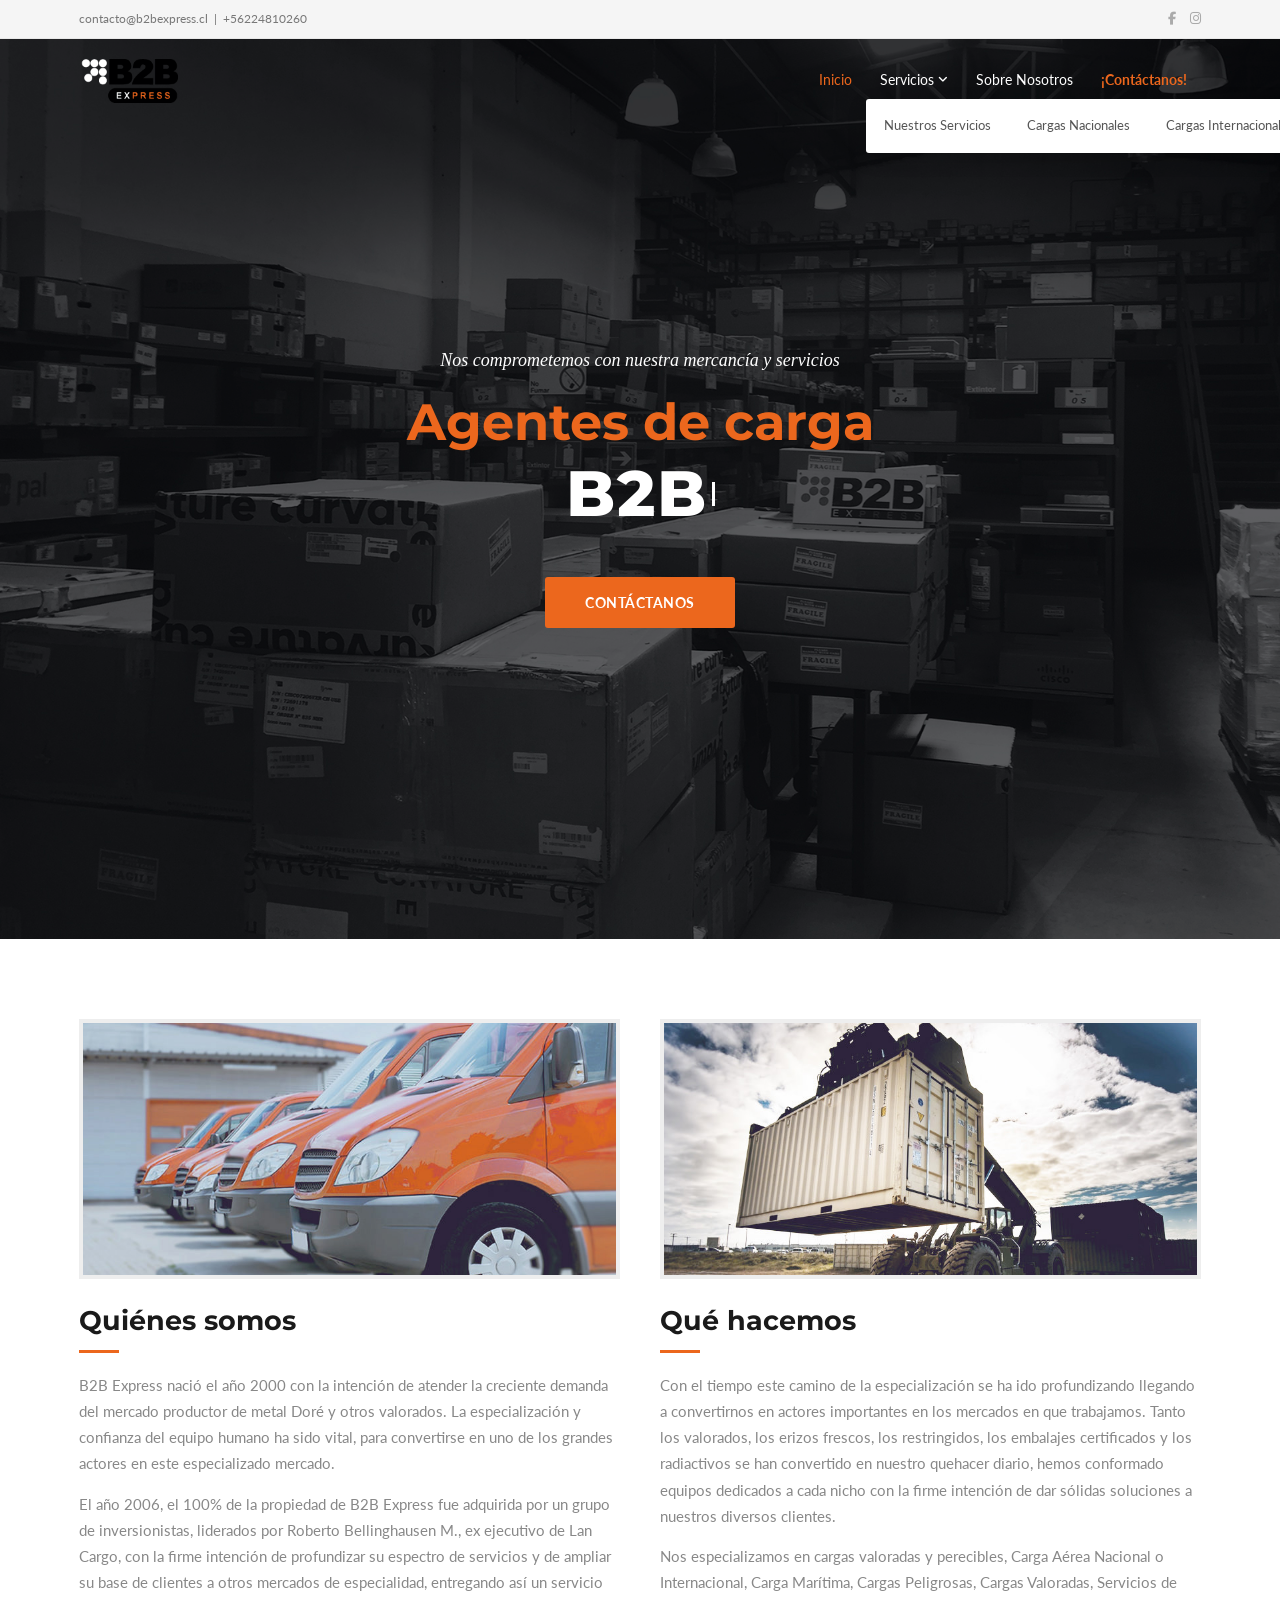
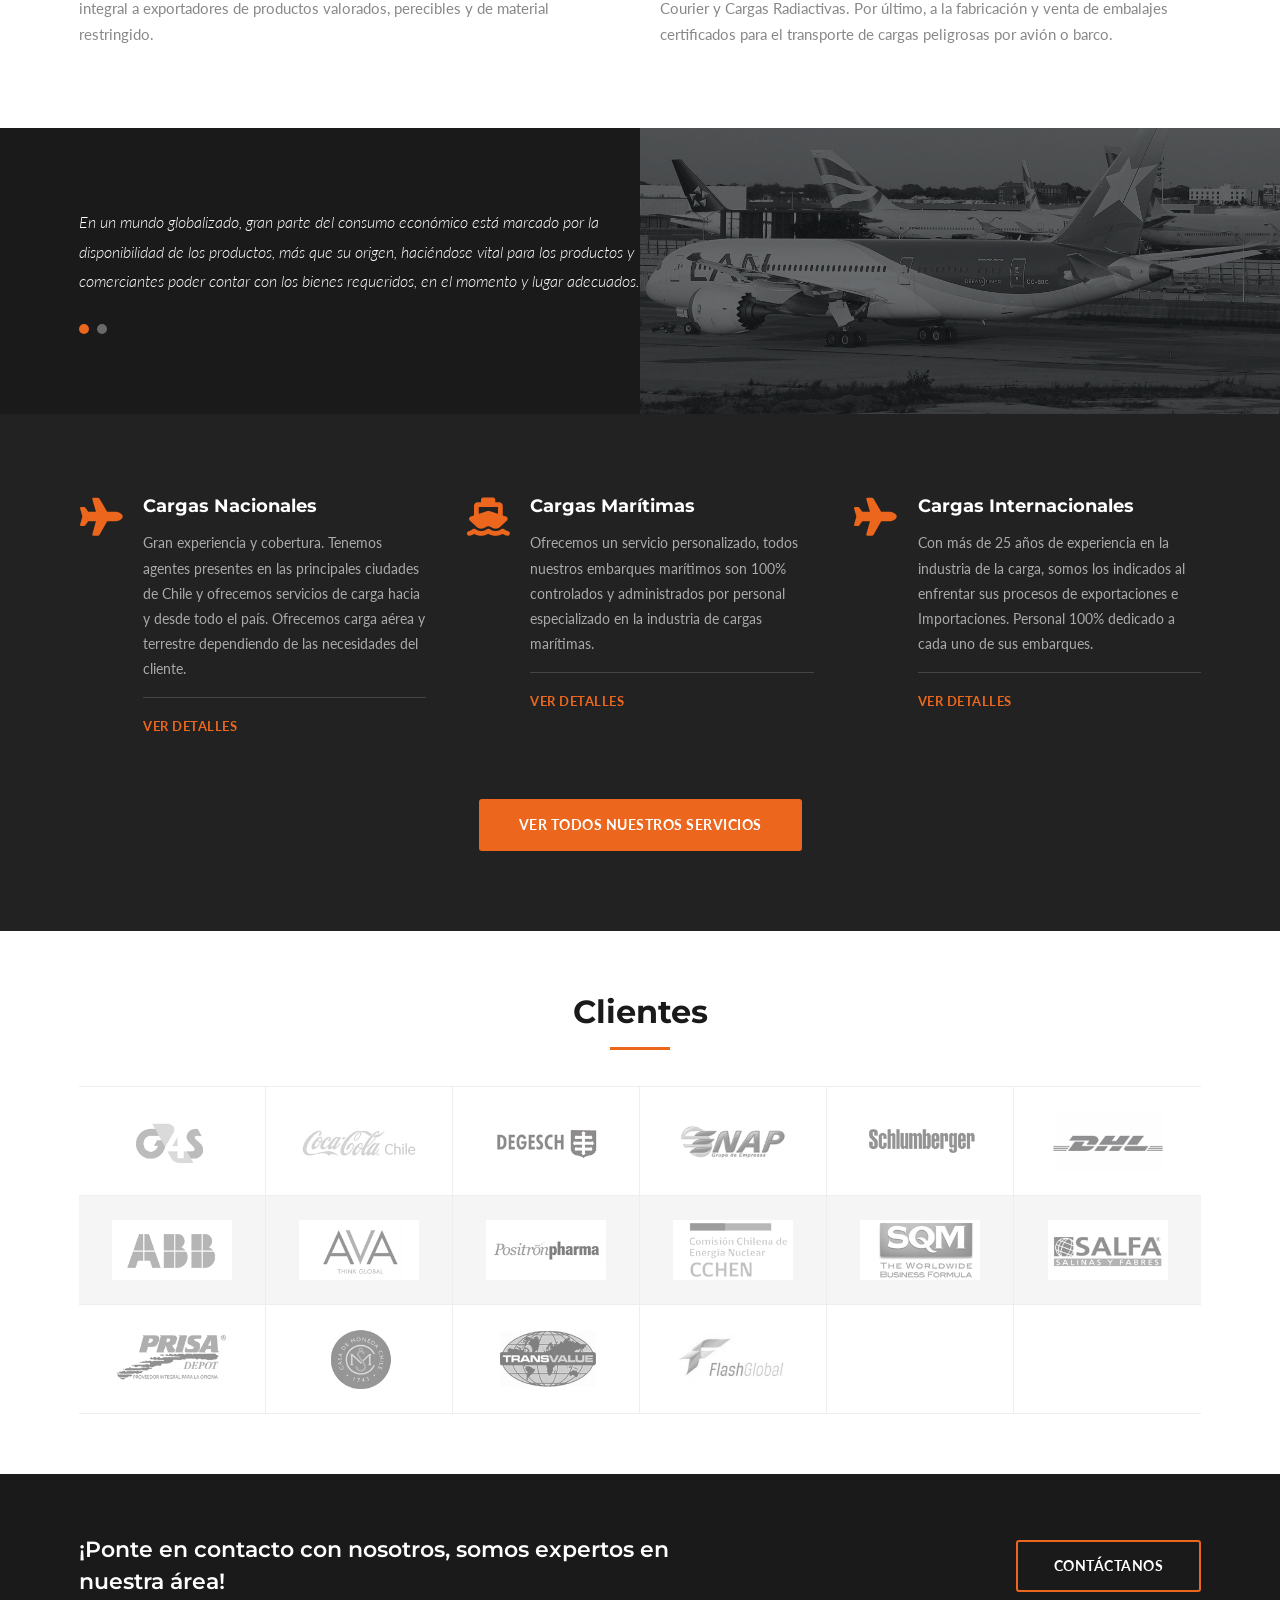
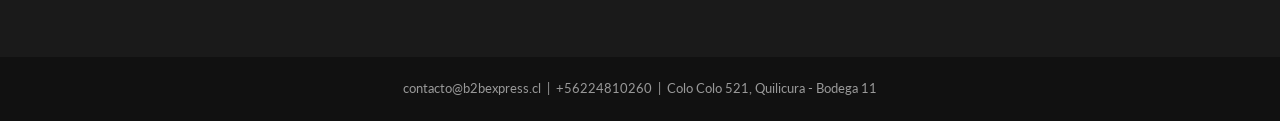
==== commit 7b125497: "fix: acercar header y tipografía al WordPress original - Email: info@b2bx.cl → contacto@b2bexpress.c" ====
--- a/index.html
+++ b/index.html
@@ -7,7 +7,7 @@
   <meta name="description" content="En B2BExpress ofrecemos servicio de Cajas Certificadas, podrás enviar tu cargamento peligroso con toda la seguridad." />
   <link rel="preconnect" href="https://fonts.googleapis.com" />
   <link rel="preconnect" href="https://fonts.gstatic.com" crossorigin />
-  <link href="https://fonts.googleapis.com/css2?family=Open+Sans:ital,wght@0,300;0,400;0,600;0,700;0,800;1,300;1,400&family=Lato:ital,wght@0,300;0,400;0,700;0,900;1,300;1,400&family=Montserrat:wght@400;700&display=swap" rel="stylesheet" />
+  <link href="https://fonts.googleapis.com/css2?family=Lato:ital,wght@0,300;0,400;0,700;0,900;1,300;1,400&family=Montserrat:wght@400;700&display=swap" rel="stylesheet" />
   <link rel="stylesheet" href="https://cdnjs.cloudflare.com/ajax/libs/font-awesome/6.5.0/css/all.min.css" />
   <link rel="stylesheet" href="assets/css/style.css" />
 </head>
@@ -16,7 +16,7 @@
   <!-- TOP BAR -->
   <div class="top-bar">
     <div class="container top-bar-inner">
-      <p><a href="mailto:info@b2bx.cl">info@b2bx.cl</a> &nbsp;|&nbsp; +56224810260</p>
+      <p><a href="mailto:contacto@b2bexpress.cl">contacto@b2bexpress.cl</a> &nbsp;|&nbsp; +56224810260</p>
       <ul class="social-bar">
         <li><a href="https://www.facebook.com/B2B-Express-Spa-139409590139530/" target="_blank" rel="noopener" aria-label="Facebook"><i class="fab fa-facebook-f"></i></a></li>
         <li><a href="https://www.instagram.com/b2bexpresscl/" target="_blank" rel="noopener" aria-label="Instagram"><i class="fab fa-instagram"></i></a></li>
@@ -52,7 +52,7 @@
             </ul>
           </li>
           <li><a href="sobre-nosotros.html">Sobre Nosotros</a></li>
-          <li><a href="contacto.html" class="btn-contact">¡Contáctanos!</a></li>
+          <li><a href="contacto.html" class="nav-contacto">¡Contáctanos!</a></li>
         </ul>
       </nav>
     </div>
@@ -222,7 +222,7 @@
     <div class="subfooter">
       <div class="container">
         <p class="text-center">
-          <a href="mailto:info@b2bx.cl">info@b2bx.cl</a>
+          <a href="mailto:contacto@b2bexpress.cl">contacto@b2bexpress.cl</a>
           &nbsp;|&nbsp; +56224810260
           &nbsp;|&nbsp; Colo Colo 521, Quilicura - Bodega 11
         </p>
--- a/assets/css/style.css
+++ b/assets/css/style.css
@@ -8,18 +8,19 @@
   --orange-dark: #d45a15;
   --white: #ffffff;
   --gray-light: #f5f5f5;
-  --gray: #777777;
+  --gray: #888888;
   --dark: #1a1a1a;
-  --font: 'Open Sans', 'Lato', Arial, sans-serif;
+  --font: 'Lato', Arial, Helvetica, sans-serif;
+  --font-heading: 'Montserrat', 'Lato', Arial, sans-serif;
 }
 
 html { scroll-behavior: smooth; }
 
 body {
   font-family: var(--font);
-  color: var(--dark);
-  line-height: 1.7;
-  font-size: 15px;
+  color: #888;
+  line-height: 1.7em;
+  font-size: 14px;
   font-weight: 400;
 }
 
@@ -28,6 +29,15 @@
 img { max-width: 100%; display: block; }
 p { margin-bottom: 14px; }
 p:last-child { margin-bottom: 0; }
+
+h1, h2, h3, h4, h5, h6 {
+  font-family: var(--font-heading);
+  font-weight: 700;
+  color: #404040;
+  line-height: 1.3;
+}
+h2 { font-size: 2rem; }
+h3 { font-size: 1.25rem; }
 
 .container {
   max-width: 1170px;
@@ -66,39 +76,34 @@
    TOP BAR
 =========================== */
 .top-bar {
-  background: #f0f0f0;
-  border-bottom: 1px solid #e0e0e0;
-  padding: 8px 0;
+  background: #f5f5f5;
+  border-bottom: 1px solid #e8e8e8;
+  padding: 7px 0;
+  font-size: 12px;
+  color: #777;
+}
+.top-bar-inner {
+  display: flex;
+  align-items: center;
+  justify-content: space-between;
+}
+.top-bar p { margin: 0; color: #777; }
+.top-bar a { color: #777; }
+.top-bar a:hover { color: var(--orange); }
+
+.social-bar {
+  display: flex;
+  gap: 14px;
+  align-items: center;
+}
+.social-bar li a {
+  color: #aaa;
   font-size: 13px;
-  color: #555;
-}
-.top-bar-inner {
-  display: flex;
-  align-items: center;
-  justify-content: space-between;
-}
-.top-bar p { margin: 0; }
-.top-bar a { color: #555; }
-.top-bar a:hover { color: var(--orange); }
-
-.social-bar {
-  display: flex;
-  gap: 10px;
-  align-items: center;
-}
-.social-bar li a {
-  display: flex;
-  align-items: center;
-  justify-content: center;
-  width: 28px;
-  height: 28px;
-  background: var(--dark);
-  color: #fff;
-  border-radius: 50%;
-  font-size: 12px;
-  transition: background 0.2s;
-}
-.social-bar li a:hover { background: var(--orange); }
+  transition: color 0.2s;
+  display: inline-block;
+  line-height: 1;
+}
+.social-bar li a:hover { color: var(--orange); }
 
 /* ===========================
    HEADER
@@ -126,8 +131,8 @@
   gap: 24px;
 }
 
-.logo { display: flex; align-items: center; height: 44px; }
-.logo img { height: 38px; width: auto; }
+.logo { display: flex; align-items: center; height: 55px; }
+.logo img { height: 50px; width: auto; }
 
 #logo-orange { display: none; }
 #header.scrolled #logo-white { display: none; }
@@ -137,22 +142,22 @@
 #mainNav ul {
   display: flex;
   align-items: center;
-  gap: 2px;
+  gap: 0;
 }
 #mainNav ul li { position: relative; }
 
 #mainNav ul li a {
   display: flex;
   align-items: center;
-  gap: 5px;
+  gap: 4px;
   padding: 8px 14px;
   font-size: 14px;
-  font-weight: 600;
-  color: var(--white);
-  border-radius: 3px;
+  font-weight: 400;
+  color: var(--white);
   transition: color 0.2s;
   white-space: nowrap;
-  letter-spacing: 0.3px;
+  letter-spacing: 0;
+  font-family: var(--font);
 }
 #mainNav ul li a:hover,
 #mainNav ul li.active > a { color: var(--orange); }
@@ -160,13 +165,12 @@
 #header.scrolled #mainNav ul li a { color: #555; }
 #header.scrolled #mainNav ul li a:hover { color: var(--orange); }
 
-.btn-contact {
-  background: var(--orange) !important;
-  color: var(--white) !important;
-  border-radius: 3px;
-  padding: 9px 20px !important;
-}
-.btn-contact:hover { background: var(--orange-dark) !important; }
+/* Contáctanos — idéntico al WordPress: link naranja sin botón */
+.nav-contacto {
+  color: var(--orange) !important;
+  font-weight: 700 !important;
+}
+#header.scrolled .nav-contacto { color: var(--orange) !important; }
 
 /* Dropdown */
 .dropdown {
@@ -243,11 +247,13 @@
 }
 
 .sub-intro-text {
+  font-family: Georgia, 'Times New Roman', serif;
   font-size: 18px;
-  font-weight: 300;
-  letter-spacing: 1px;
+  font-style: italic;
+  font-weight: normal;
   color: var(--white);
   margin-bottom: 0;
+  letter-spacing: 0;
 }
 
 .hero h1 {
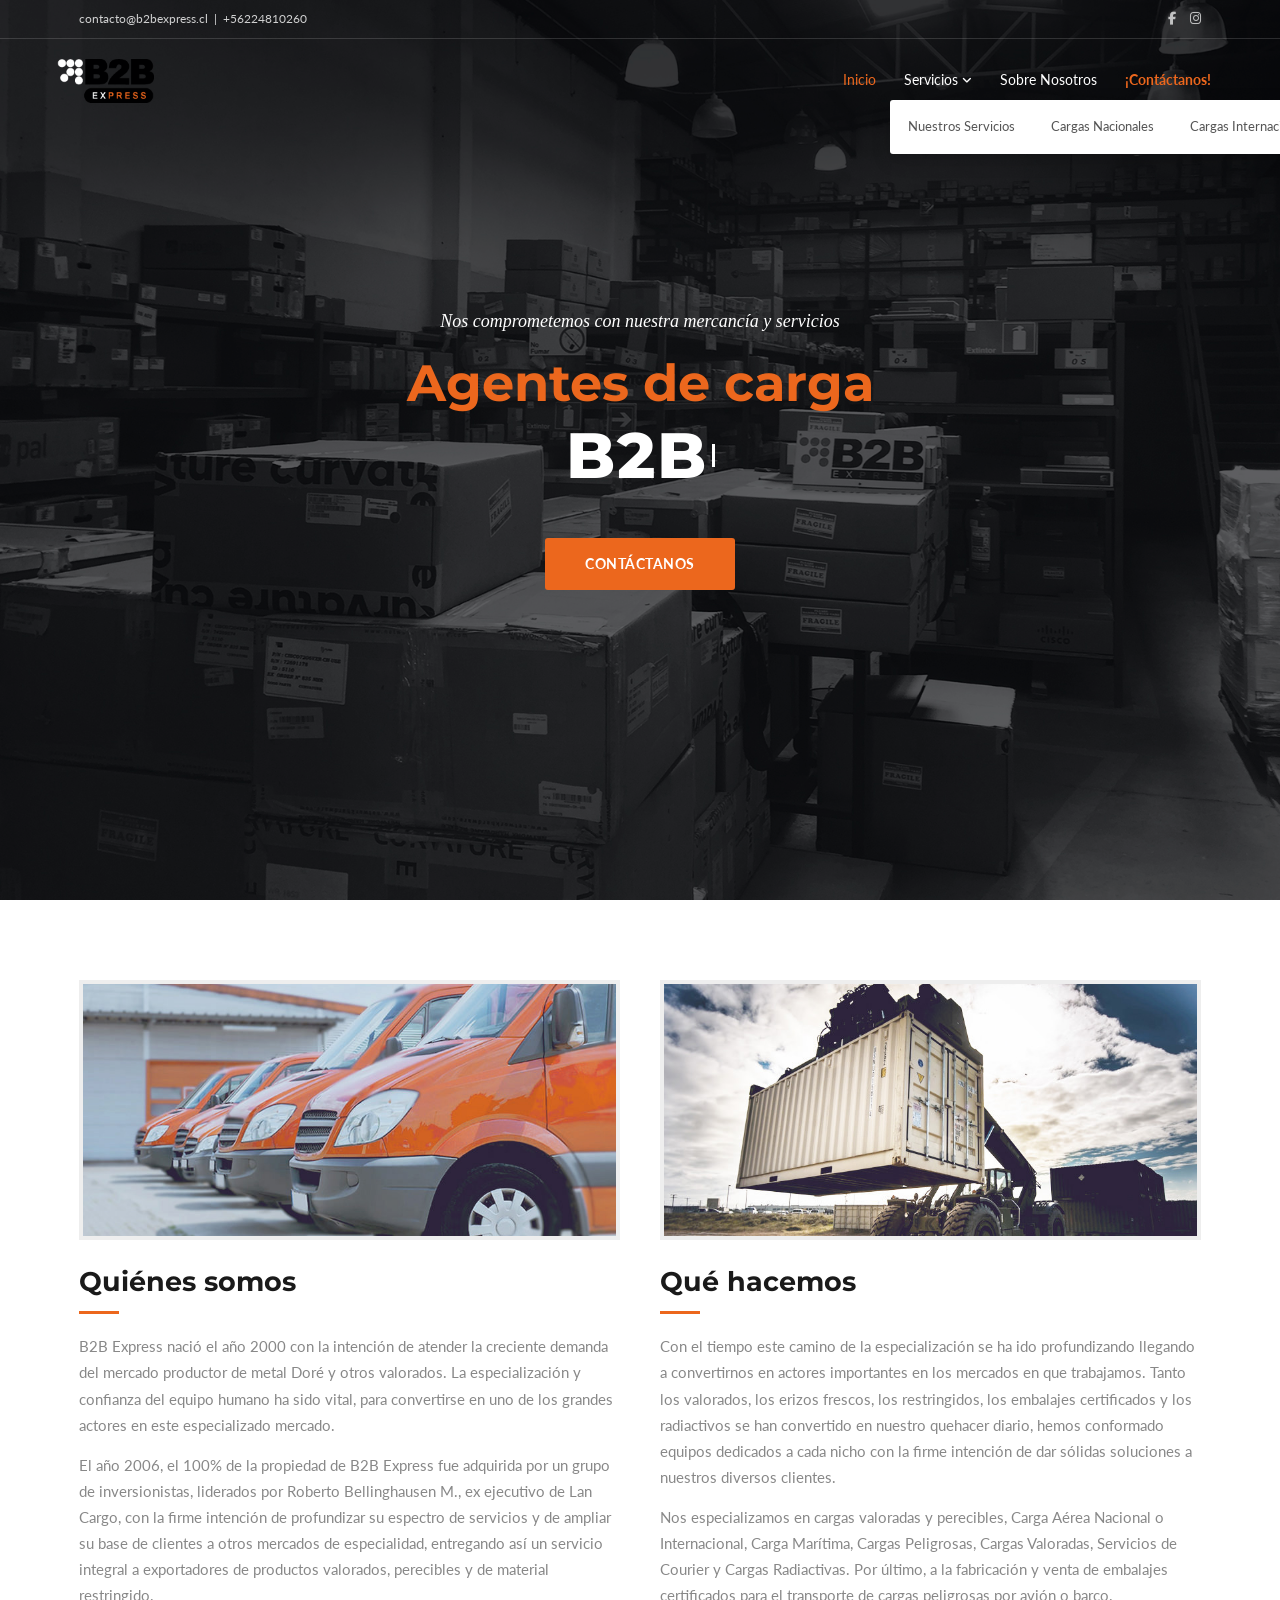
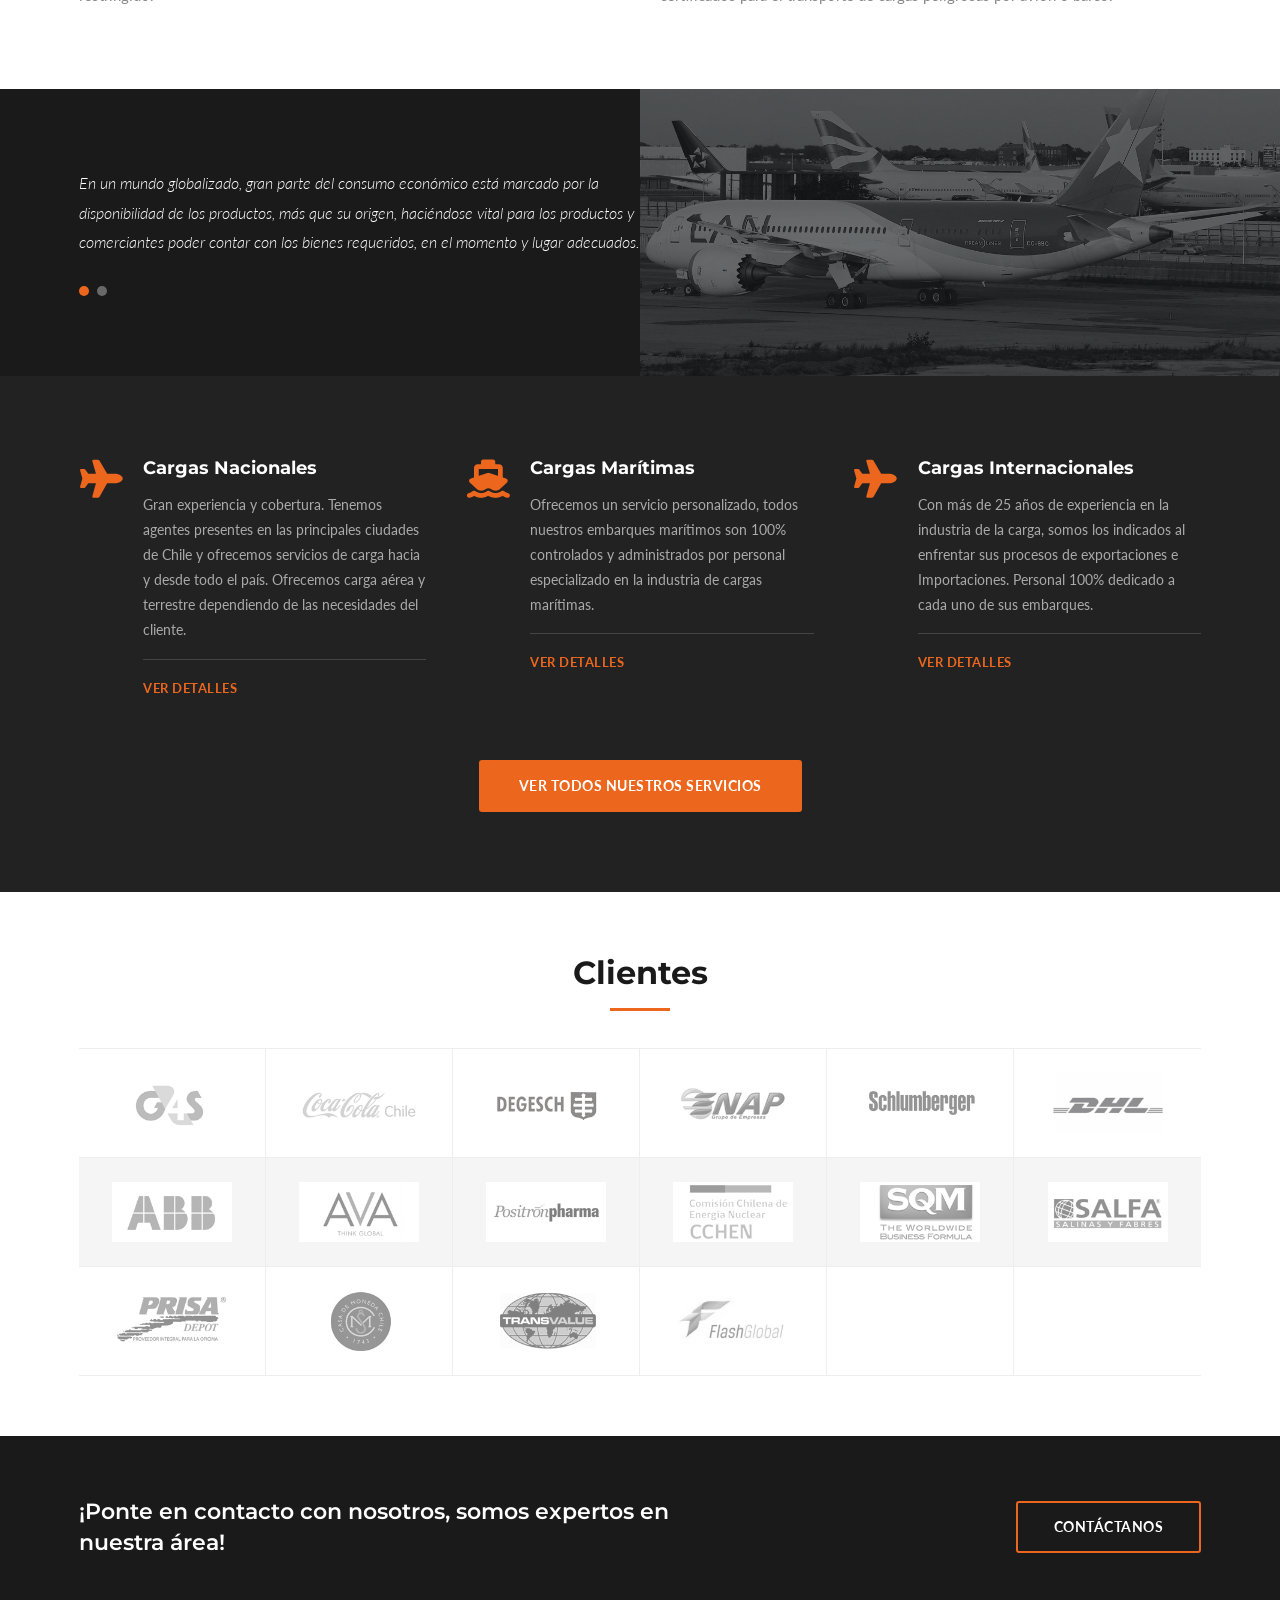
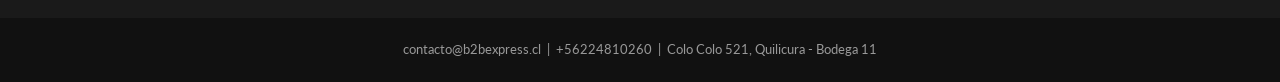
==== commit ca251487: "fix: header 100% transparente sobre hero (como WordPress) - Top bar movida DENTRO del header (ya no " ====
--- a/index.html
+++ b/index.html
@@ -13,19 +13,21 @@
 </head>
 <body id="top">
 
-  <!-- TOP BAR -->
-  <div class="top-bar">
-    <div class="container top-bar-inner">
-      <p><a href="mailto:contacto@b2bexpress.cl">contacto@b2bexpress.cl</a> &nbsp;|&nbsp; +56224810260</p>
-      <ul class="social-bar">
-        <li><a href="https://www.facebook.com/B2B-Express-Spa-139409590139530/" target="_blank" rel="noopener" aria-label="Facebook"><i class="fab fa-facebook-f"></i></a></li>
-        <li><a href="https://www.instagram.com/b2bexpresscl/" target="_blank" rel="noopener" aria-label="Instagram"><i class="fab fa-instagram"></i></a></li>
-      </ul>
-    </div>
-  </div>
-
-  <!-- HEADER -->
+  <!-- HEADER (top bar + nav, todo transparente sobre el hero) -->
   <header id="header">
+
+    <!-- Info bar superior -->
+    <div class="top-bar">
+      <div class="container top-bar-inner">
+        <p><a href="mailto:contacto@b2bexpress.cl">contacto@b2bexpress.cl</a> &nbsp;|&nbsp; +56224810260</p>
+        <ul class="social-bar">
+          <li><a href="https://www.facebook.com/B2B-Express-Spa-139409590139530/" target="_blank" rel="noopener" aria-label="Facebook"><i class="fab fa-facebook-f"></i></a></li>
+          <li><a href="https://www.instagram.com/b2bexpresscl/" target="_blank" rel="noopener" aria-label="Instagram"><i class="fab fa-instagram"></i></a></li>
+        </ul>
+      </div>
+    </div>
+
+    <!-- Nav principal -->
     <div class="container header-inner">
       <a href="index.html" class="logo">
         <img src="assets/images/blancob2b.png" alt="B2B Express" id="logo-white" />
--- a/assets/css/style.css
+++ b/assets/css/style.css
@@ -75,53 +75,58 @@
 /* ===========================
    TOP BAR
 =========================== */
+/* Top bar — vive DENTRO del header, hereda transparencia */
 .top-bar {
-  background: #f5f5f5;
-  border-bottom: 1px solid #e8e8e8;
+  border-bottom: 1px solid rgba(255,255,255,0.15);
   padding: 7px 0;
   font-size: 12px;
-  color: #777;
 }
 .top-bar-inner {
   display: flex;
   align-items: center;
   justify-content: space-between;
 }
-.top-bar p { margin: 0; color: #777; }
-.top-bar a { color: #777; }
+.top-bar p { margin: 0; color: rgba(255,255,255,0.8); }
+.top-bar a { color: rgba(255,255,255,0.8); }
 .top-bar a:hover { color: var(--orange); }
 
+/* Colores del top-bar cuando el header es blanco (scrolled) */
+#header.scrolled .top-bar {
+  border-bottom: 1px solid #e8e8e8;
+}
+#header.scrolled .top-bar p,
+#header.scrolled .top-bar a { color: #777; }
+
 .social-bar {
   display: flex;
   gap: 14px;
   align-items: center;
 }
 .social-bar li a {
-  color: #aaa;
+  color: rgba(255,255,255,0.7);
   font-size: 13px;
   transition: color 0.2s;
   display: inline-block;
   line-height: 1;
 }
 .social-bar li a:hover { color: var(--orange); }
+#header.scrolled .social-bar li a { color: #aaa; }
 
 /* ===========================
    HEADER
 =========================== */
 #header {
   position: fixed;
-  top: 34px;
+  top: 0;
   left: 0; right: 0;
   z-index: 1000;
-  transition: background 0.3s, box-shadow 0.3s, top 0.3s, padding 0.3s;
-  padding: 18px 0;
+  /* transparente por defecto — hero se ve a través */
+  transition: background 0.3s, box-shadow 0.3s;
 }
 
 #header.scrolled {
   background: var(--white);
   box-shadow: 0 2px 16px rgba(0,0,0,0.12);
-  top: 0;
-  padding: 10px 0;
 }
 
 .header-inner {
@@ -129,6 +134,7 @@
   align-items: center;
   justify-content: space-between;
   gap: 24px;
+  padding: 14px 0;
 }
 
 .logo { display: flex; align-items: center; height: 55px; }
@@ -753,7 +759,6 @@
   .section { padding: 60px 0; }
 
   .top-bar { display: none; }
-  #header { top: 0; }
 
   .nav-toggle { display: flex; }
 
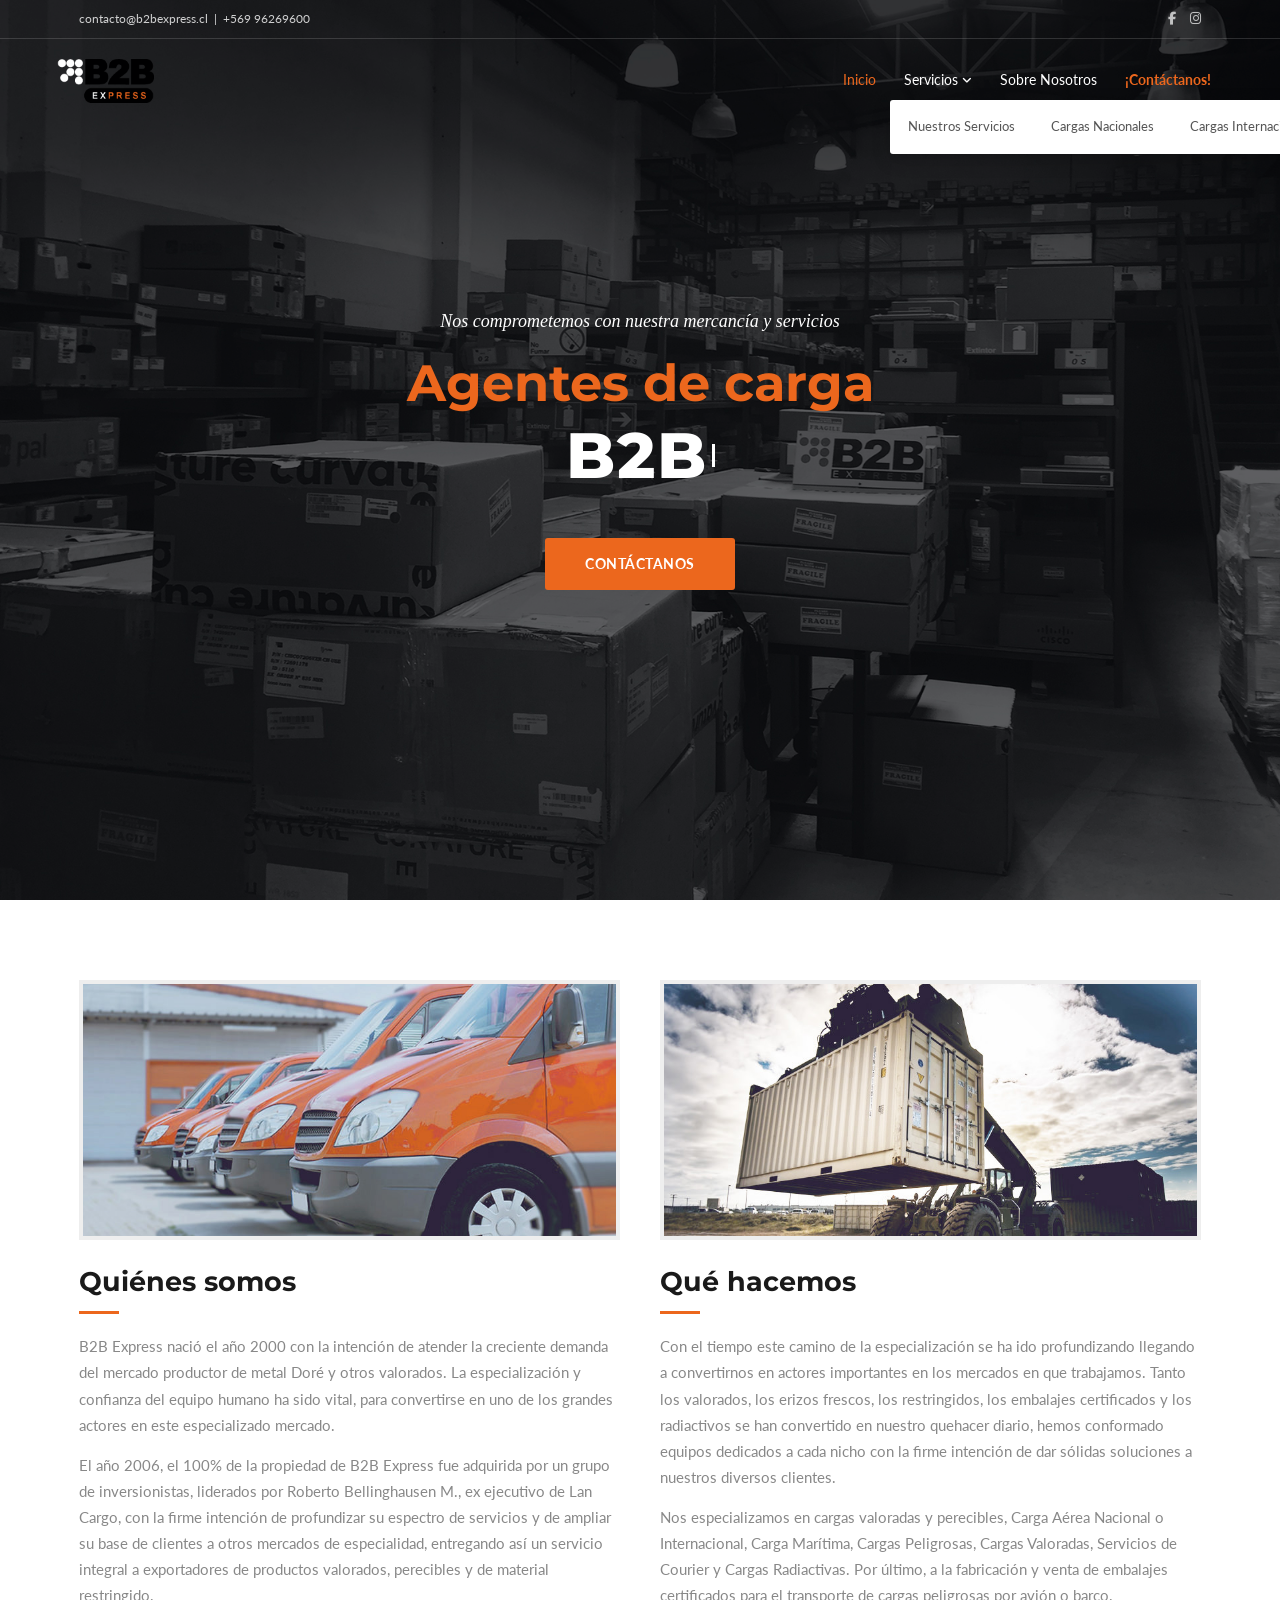
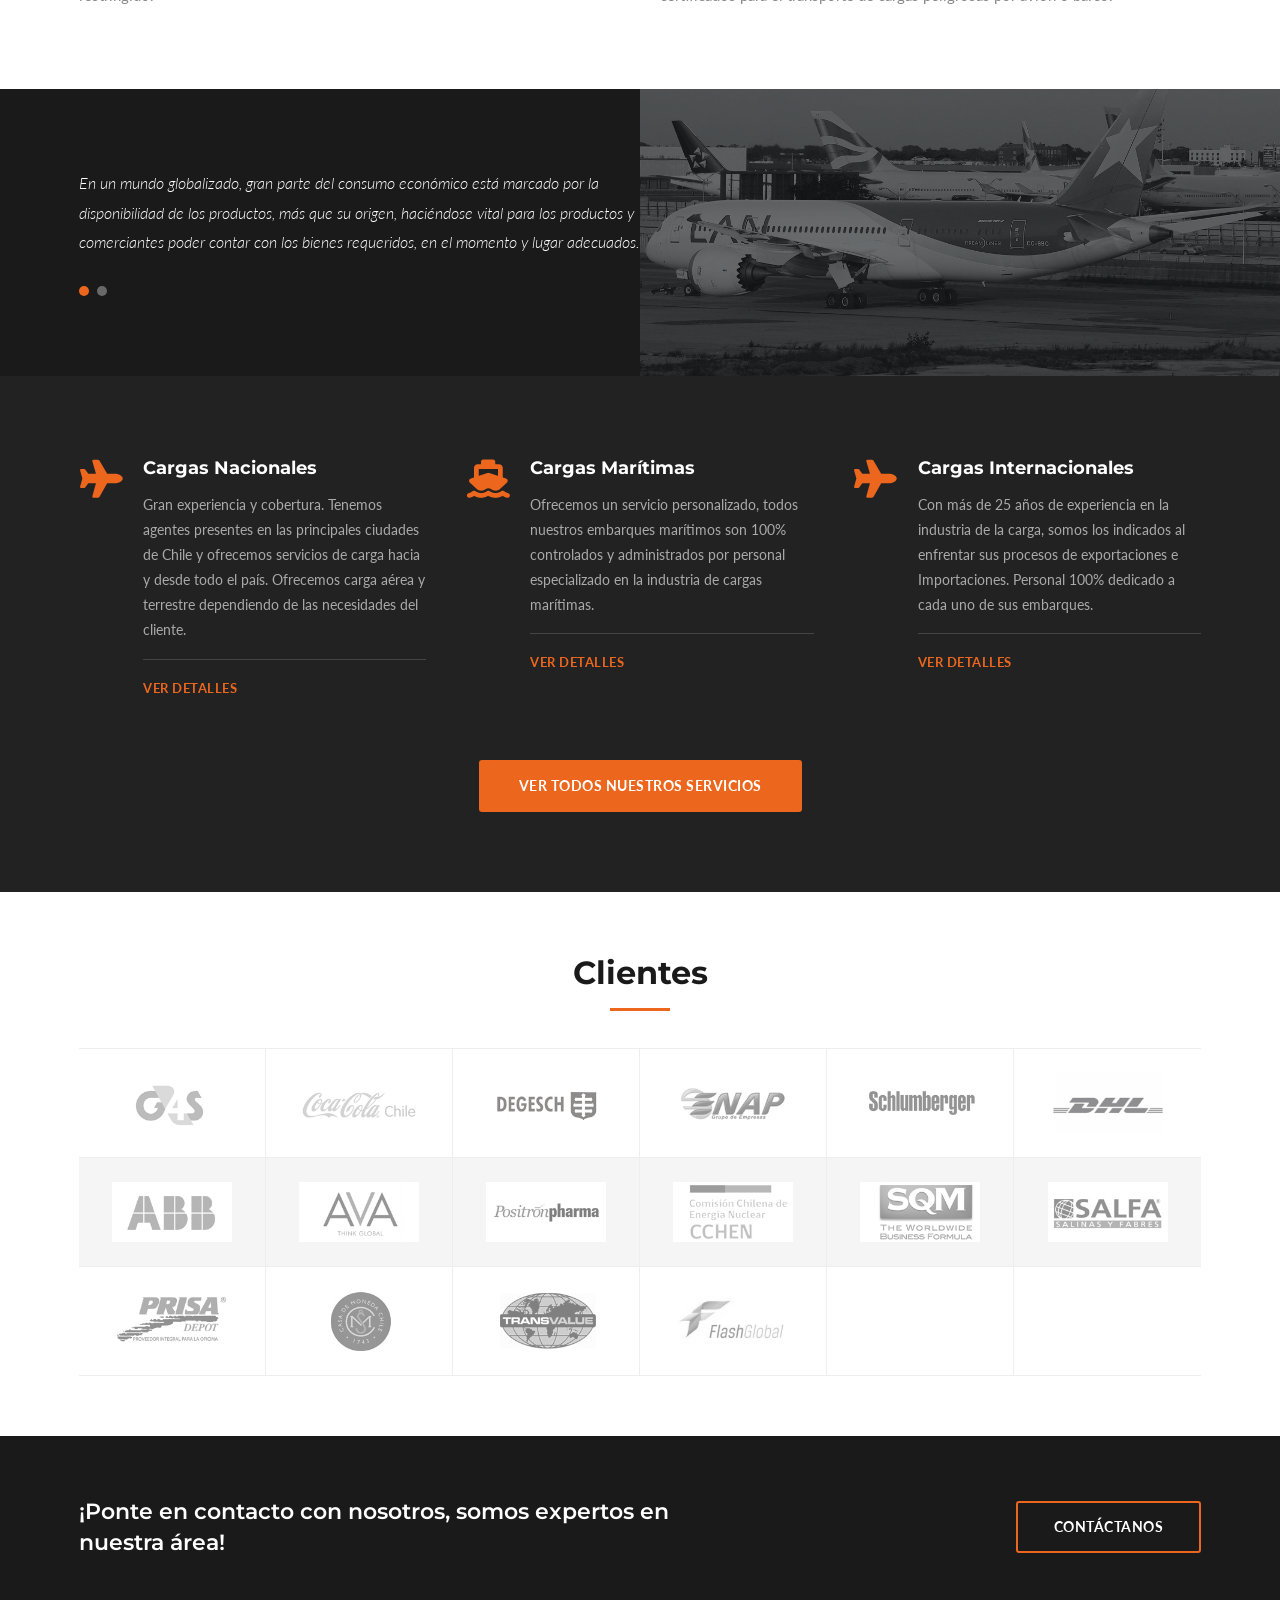
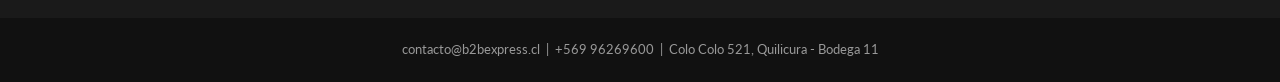
==== commit c3b4aa92: "fix: actualizar teléfono a +569 96269600 en todos los archivos Co-Authored-By: Claude Sonnet 4.6 <no" ====
--- a/index.html
+++ b/index.html
@@ -19,7 +19,7 @@
     <!-- Info bar superior -->
     <div class="top-bar">
       <div class="container top-bar-inner">
-        <p><a href="mailto:contacto@b2bexpress.cl">contacto@b2bexpress.cl</a> &nbsp;|&nbsp; +56224810260</p>
+        <p><a href="mailto:contacto@b2bexpress.cl">contacto@b2bexpress.cl</a> &nbsp;|&nbsp; +569 96269600</p>
         <ul class="social-bar">
           <li><a href="https://www.facebook.com/B2B-Express-Spa-139409590139530/" target="_blank" rel="noopener" aria-label="Facebook"><i class="fab fa-facebook-f"></i></a></li>
           <li><a href="https://www.instagram.com/b2bexpresscl/" target="_blank" rel="noopener" aria-label="Instagram"><i class="fab fa-instagram"></i></a></li>
@@ -225,7 +225,7 @@
       <div class="container">
         <p class="text-center">
           <a href="mailto:contacto@b2bexpress.cl">contacto@b2bexpress.cl</a>
-          &nbsp;|&nbsp; +56224810260
+          &nbsp;|&nbsp; +569 96269600
           &nbsp;|&nbsp; Colo Colo 521, Quilicura - Bodega 11
         </p>
       </div>
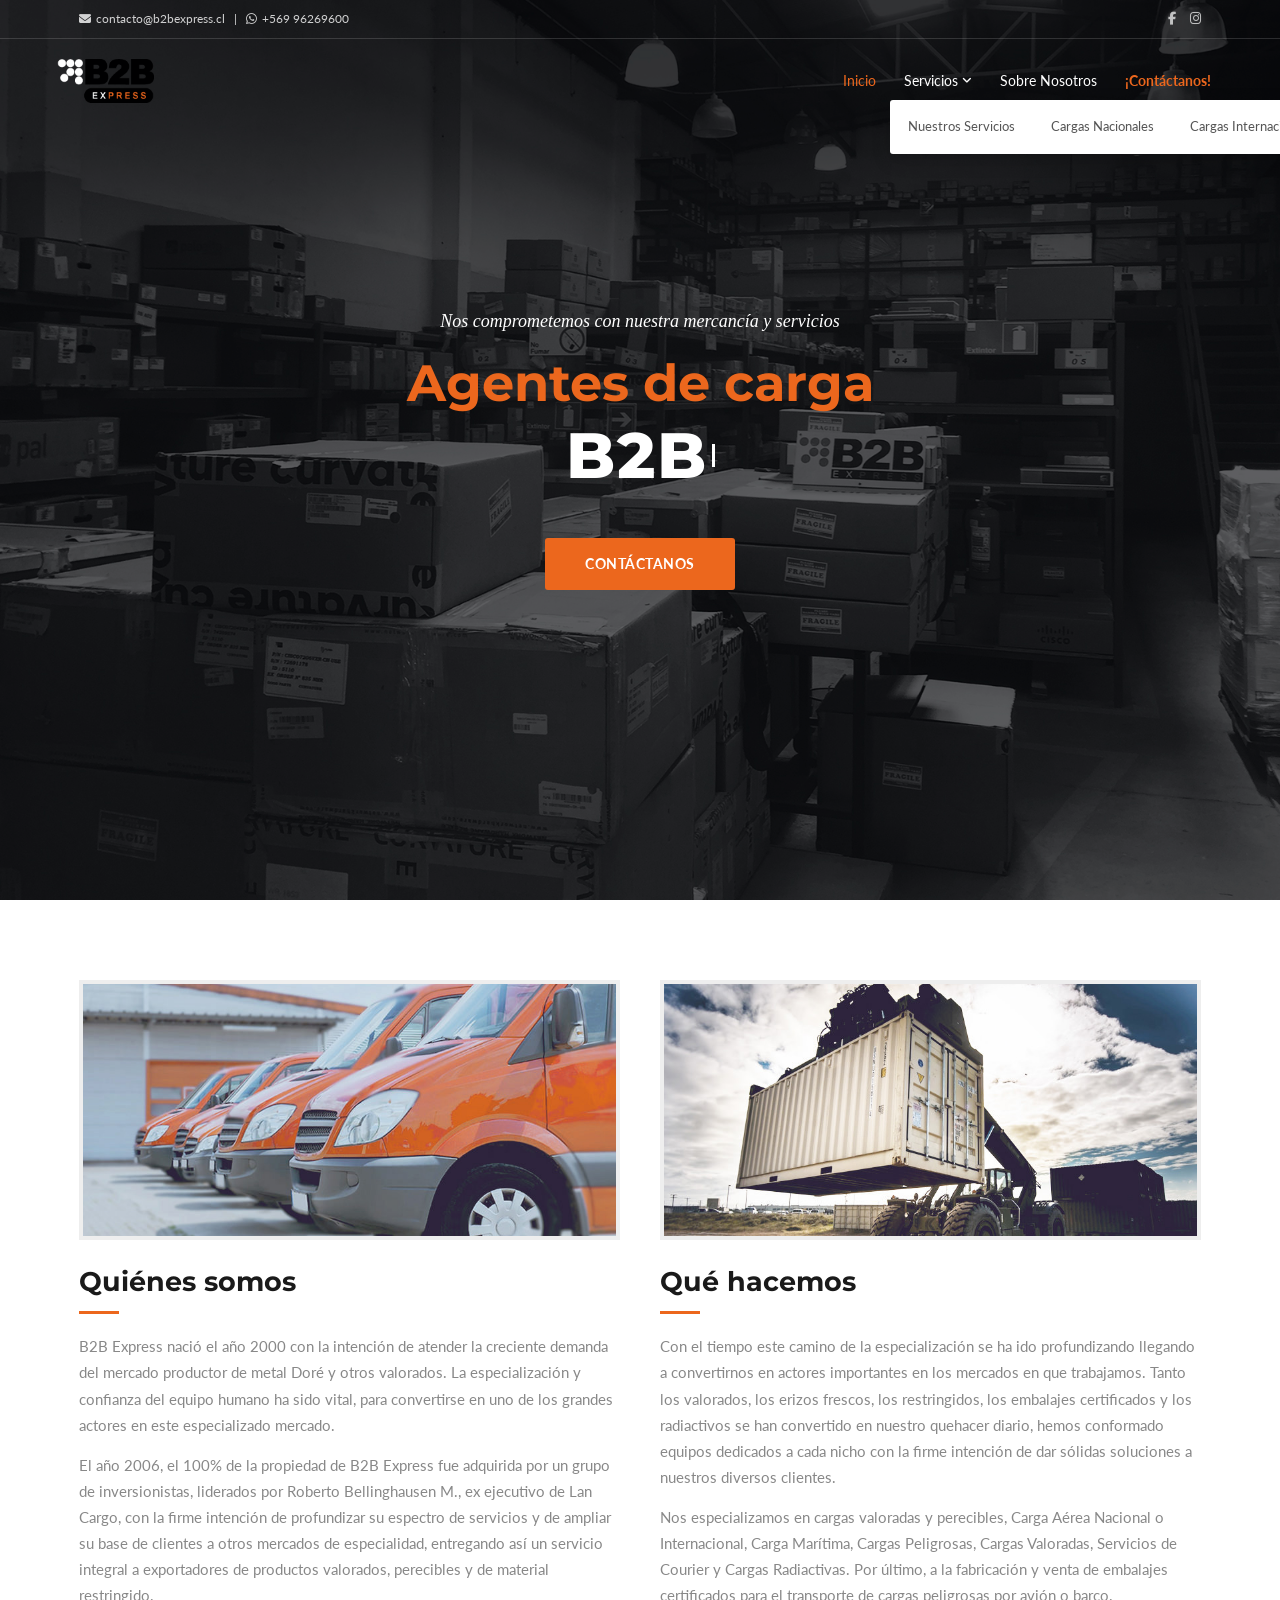
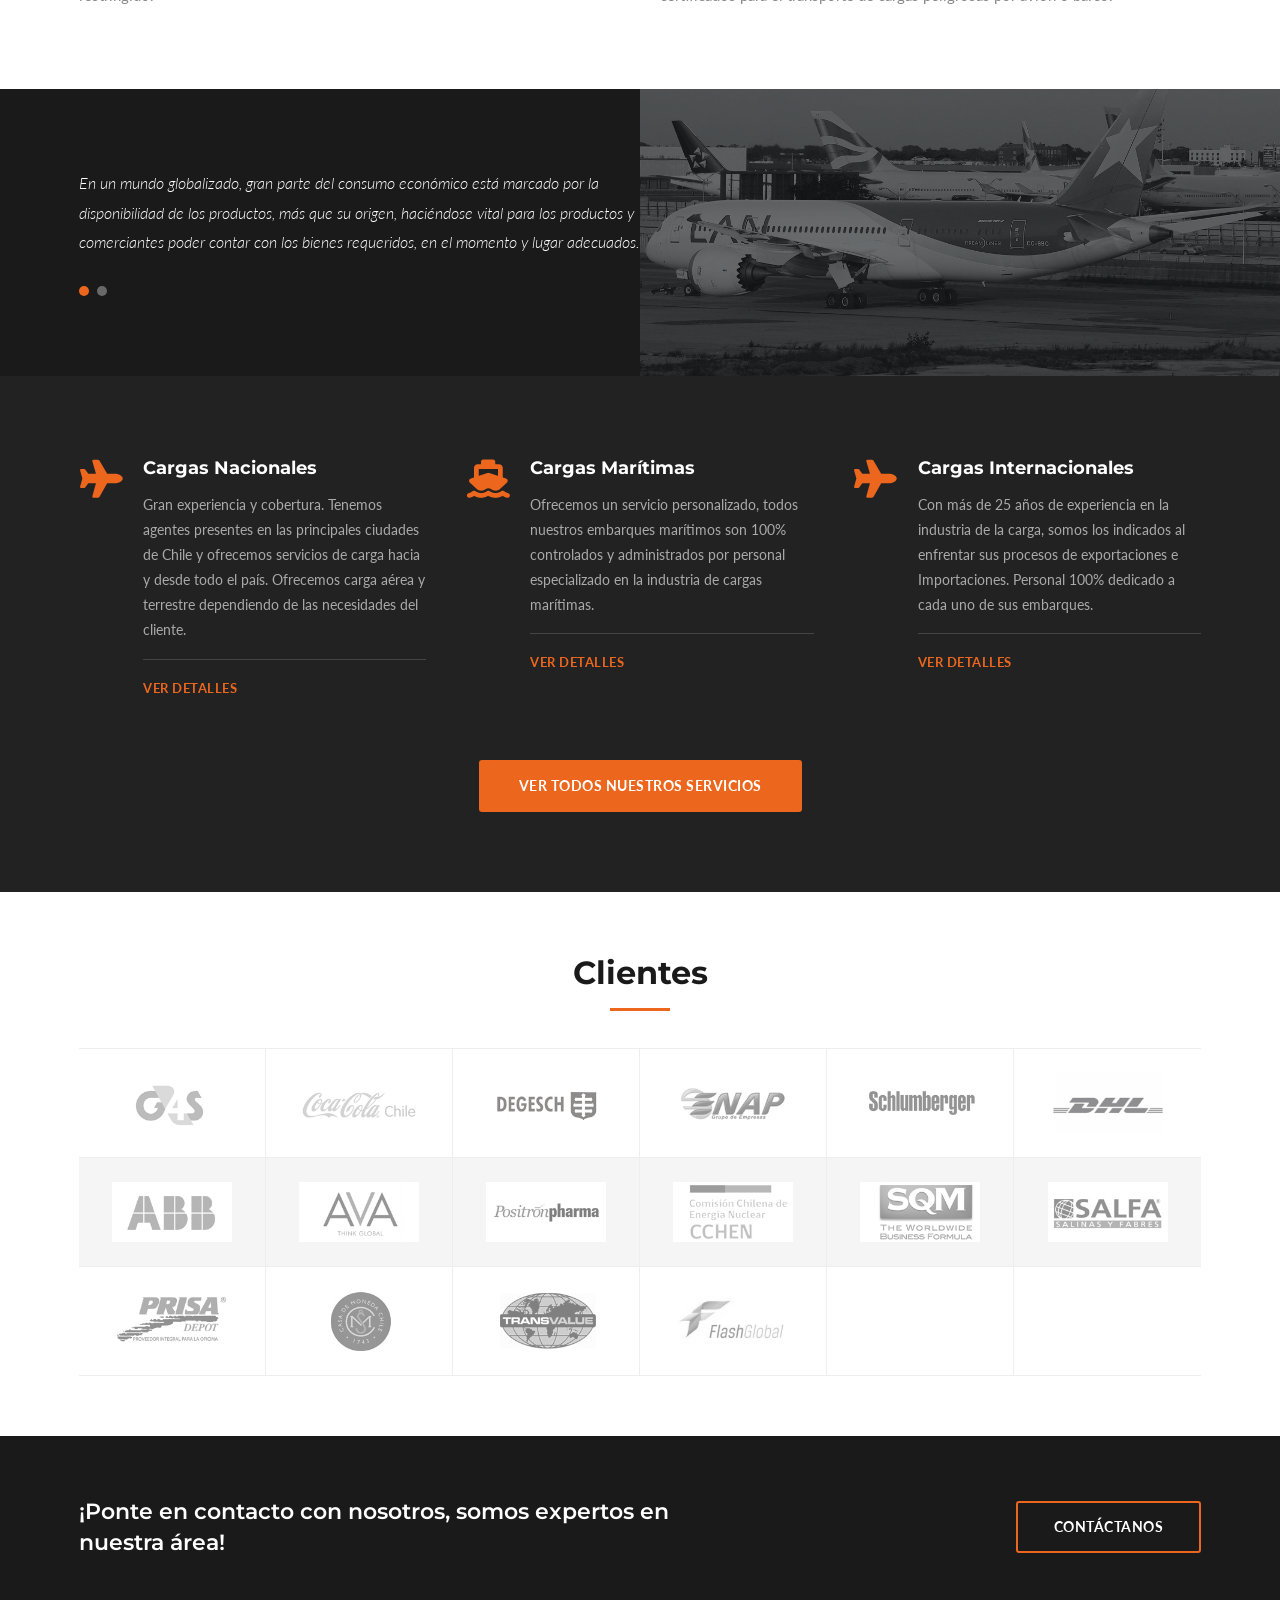
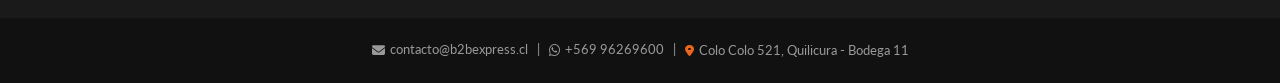
==== commit 663bad44: "feat: hipervínculos WhatsApp y email con íconos en top bar y footer - Top bar: ícono envelope → mail" ====
--- a/index.html
+++ b/index.html
@@ -19,7 +19,11 @@
     <!-- Info bar superior -->
     <div class="top-bar">
       <div class="container top-bar-inner">
-        <p><a href="mailto:contacto@b2bexpress.cl">contacto@b2bexpress.cl</a> &nbsp;|&nbsp; +569 96269600</p>
+        <p>
+          <a href="mailto:contacto@b2bexpress.cl" class="top-contact-link"><i class="fas fa-envelope"></i> contacto@b2bexpress.cl</a>
+          &nbsp;&nbsp;|&nbsp;&nbsp;
+          <a href="https://wa.me/56996269600" target="_blank" rel="noopener" class="top-contact-link top-contact-link--wa"><i class="fab fa-whatsapp"></i> +569 96269600</a>
+        </p>
         <ul class="social-bar">
           <li><a href="https://www.facebook.com/B2B-Express-Spa-139409590139530/" target="_blank" rel="noopener" aria-label="Facebook"><i class="fab fa-facebook-f"></i></a></li>
           <li><a href="https://www.instagram.com/b2bexpresscl/" target="_blank" rel="noopener" aria-label="Instagram"><i class="fab fa-instagram"></i></a></li>
@@ -224,9 +228,11 @@
     <div class="subfooter">
       <div class="container">
         <p class="text-center">
-          <a href="mailto:contacto@b2bexpress.cl">contacto@b2bexpress.cl</a>
-          &nbsp;|&nbsp; +569 96269600
-          &nbsp;|&nbsp; Colo Colo 521, Quilicura - Bodega 11
+          <a href="mailto:contacto@b2bexpress.cl" class="footer-contact-link"><i class="fas fa-envelope"></i> contacto@b2bexpress.cl</a>
+          &nbsp;&nbsp;|&nbsp;&nbsp;
+          <a href="https://wa.me/56996269600" target="_blank" rel="noopener" class="footer-contact-link footer-contact-link--wa"><i class="fab fa-whatsapp"></i> +569 96269600</a>
+          &nbsp;&nbsp;|&nbsp;&nbsp;
+          <span><i class="fas fa-map-marker-alt"></i> Colo Colo 521, Quilicura - Bodega 11</span>
         </p>
       </div>
     </div>
--- a/assets/css/style.css
+++ b/assets/css/style.css
@@ -111,6 +111,36 @@
 }
 .social-bar li a:hover { color: var(--orange); }
 #header.scrolled .social-bar li a { color: #aaa; }
+
+/* Links de contacto en top bar */
+.top-contact-link {
+  color: rgba(255,255,255,0.8);
+  transition: color 0.2s;
+  display: inline-flex;
+  align-items: center;
+  gap: 5px;
+}
+.top-contact-link:hover { color: var(--orange); }
+.top-contact-link--wa:hover { color: #25D366; }
+.top-contact-link i { font-size: 12px; }
+
+#header.scrolled .top-contact-link { color: #777; }
+#header.scrolled .top-contact-link:hover { color: var(--orange); }
+#header.scrolled .top-contact-link--wa:hover { color: #25D366; }
+
+/* Links de contacto en footer */
+.footer-contact-link {
+  color: #999;
+  transition: color 0.2s;
+  display: inline-flex;
+  align-items: center;
+  gap: 5px;
+}
+.footer-contact-link:hover { color: var(--orange); }
+.footer-contact-link--wa:hover { color: #25D366; }
+.footer-contact-link i { font-size: 13px; }
+.subfooter span { color: #999; display: inline-flex; align-items: center; gap: 5px; }
+.subfooter span i { color: var(--orange); font-size: 12px; }
 
 /* ===========================
    HEADER
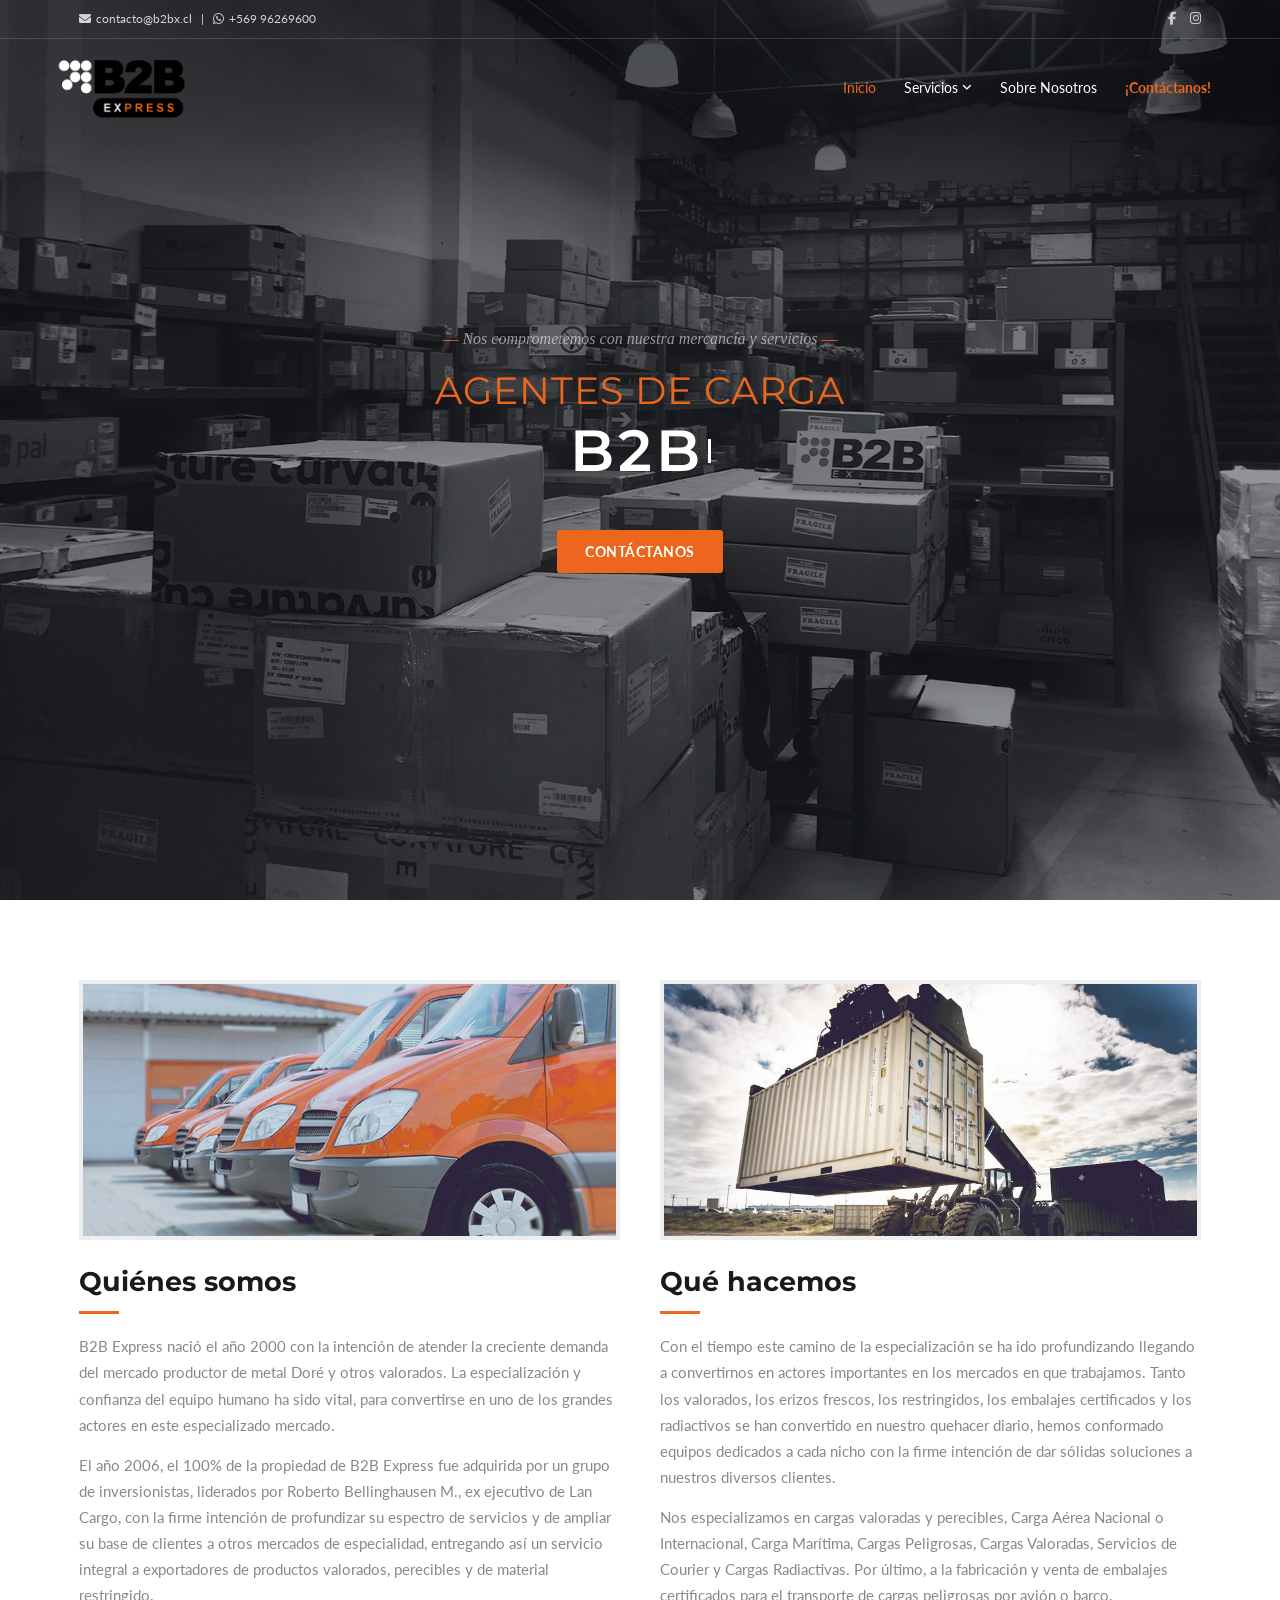
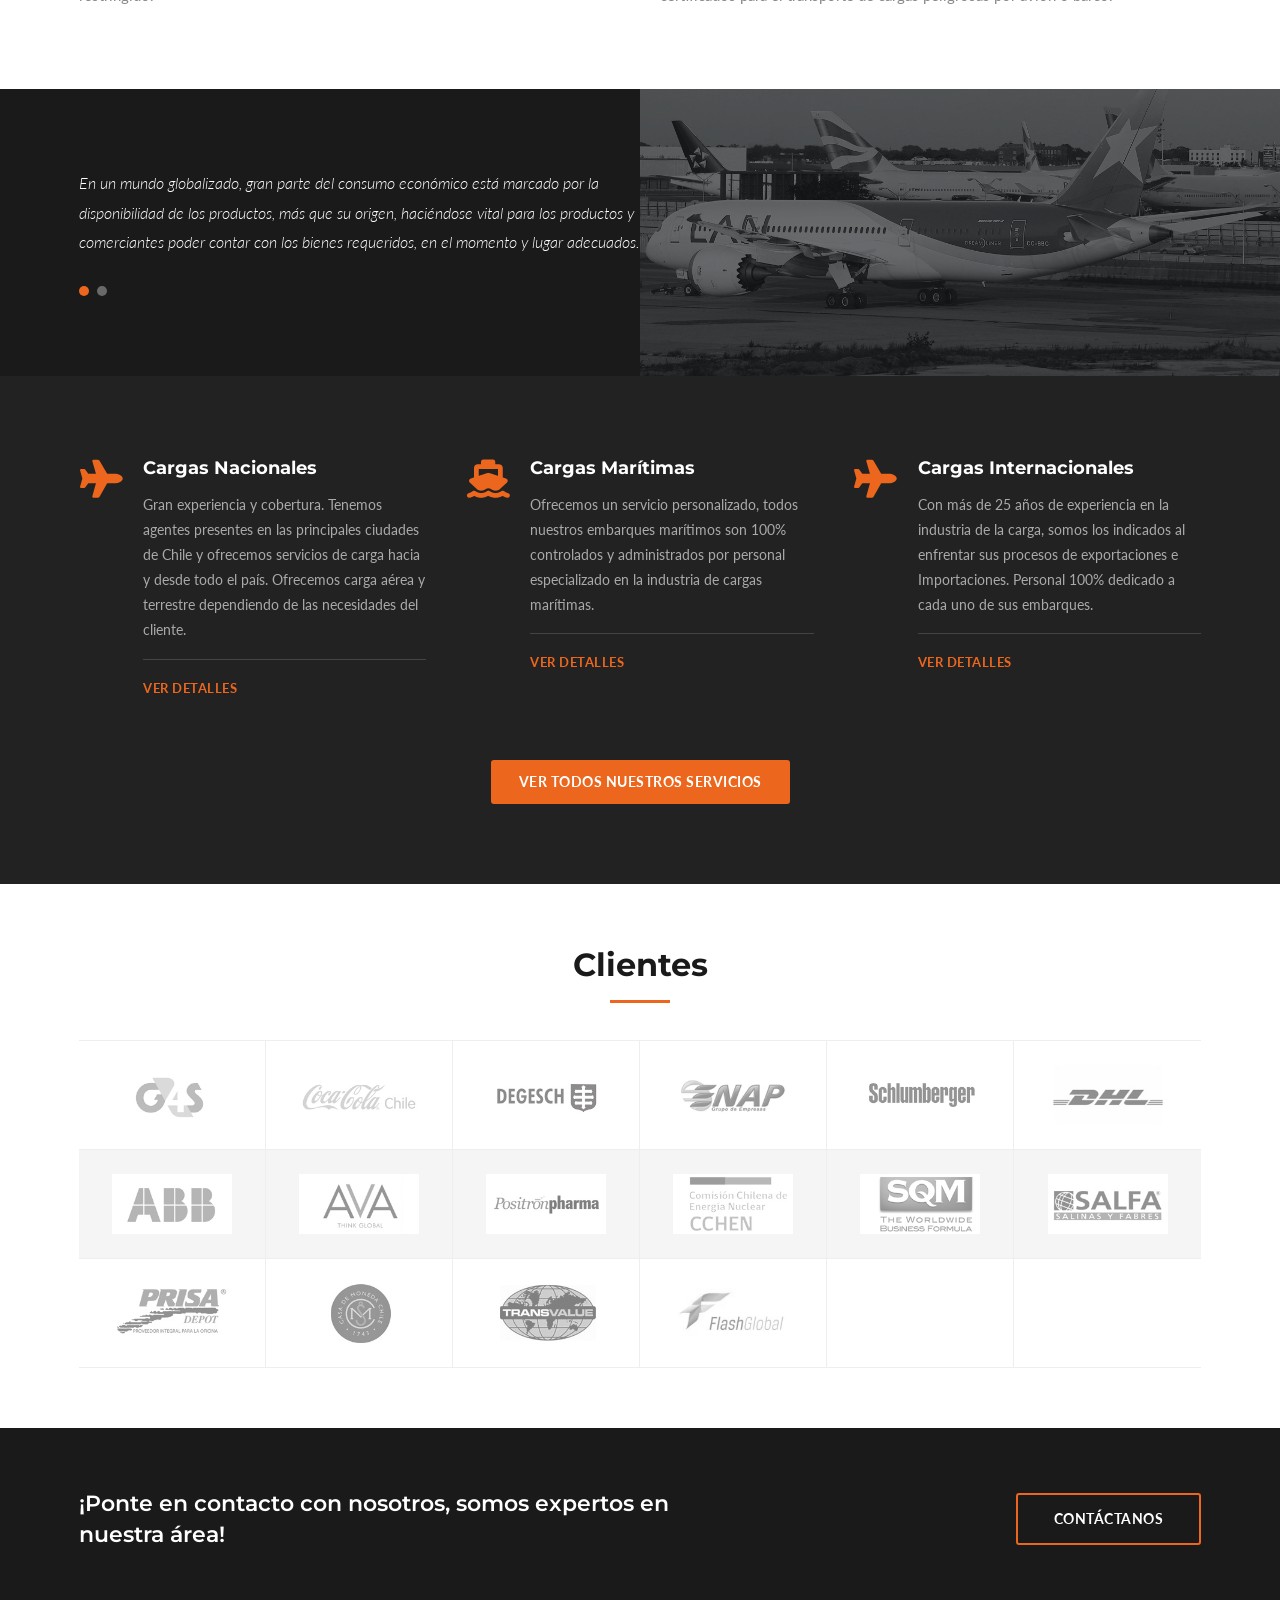
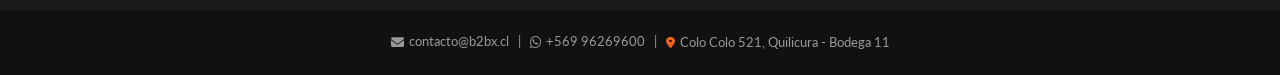
==== commit b784ebf5: "Ajustes visuales hero: overlay, fonts, dropdown fix, favicon, emails y links sociales - Overlay hero" ====
--- a/index.html
+++ b/index.html
@@ -2,6 +2,7 @@
 <html lang="es">
 <head>
   <meta charset="UTF-8" />
+  <link rel="icon" type="image/png" href="assets/images/naranjo.png" />
   <meta name="viewport" content="width=device-width, initial-scale=1.0" />
   <title>B2B Express tu agencia de envíos en Chile</title>
   <meta name="description" content="En B2BExpress ofrecemos servicio de Cajas Certificadas, podrás enviar tu cargamento peligroso con toda la seguridad." />
@@ -20,12 +21,12 @@
     <div class="top-bar">
       <div class="container top-bar-inner">
         <p>
-          <a href="mailto:contacto@b2bexpress.cl" class="top-contact-link"><i class="fas fa-envelope"></i> contacto@b2bexpress.cl</a>
+          <a href="mailto:contacto@b2bx.cl" class="top-contact-link"><i class="fas fa-envelope"></i> contacto@b2bx.cl</a>
           &nbsp;&nbsp;|&nbsp;&nbsp;
           <a href="https://wa.me/56996269600" target="_blank" rel="noopener" class="top-contact-link top-contact-link--wa"><i class="fab fa-whatsapp"></i> +569 96269600</a>
         </p>
         <ul class="social-bar">
-          <li><a href="https://www.facebook.com/B2B-Express-Spa-139409590139530/" target="_blank" rel="noopener" aria-label="Facebook"><i class="fab fa-facebook-f"></i></a></li>
+          <li><a href="https://www.facebook.com/b2bexpresscl/" target="_blank" rel="noopener" aria-label="Facebook"><i class="fab fa-facebook-f"></i></a></li>
           <li><a href="https://www.instagram.com/b2bexpresscl/" target="_blank" rel="noopener" aria-label="Instagram"><i class="fab fa-instagram"></i></a></li>
         </ul>
       </div>
@@ -228,7 +229,7 @@
     <div class="subfooter">
       <div class="container">
         <p class="text-center">
-          <a href="mailto:contacto@b2bexpress.cl" class="footer-contact-link"><i class="fas fa-envelope"></i> contacto@b2bexpress.cl</a>
+          <a href="mailto:contacto@b2bx.cl" class="footer-contact-link"><i class="fas fa-envelope"></i> contacto@b2bx.cl</a>
           &nbsp;&nbsp;|&nbsp;&nbsp;
           <a href="https://wa.me/56996269600" target="_blank" rel="noopener" class="footer-contact-link footer-contact-link--wa"><i class="fab fa-whatsapp"></i> +569 96269600</a>
           &nbsp;&nbsp;|&nbsp;&nbsp;
--- a/assets/css/style.css
+++ b/assets/css/style.css
@@ -167,15 +167,15 @@
   padding: 14px 0;
 }
 
-.logo { display: flex; align-items: center; height: 55px; }
-.logo img { height: 50px; width: auto; }
+.logo { display: flex; align-items: center; height: 70px; }
+.logo img { height: 65px; width: auto; }
 
 #logo-orange { display: none; }
 #header.scrolled #logo-white { display: none; }
 #header.scrolled #logo-orange { display: block; }
 
 /* NAV */
-#mainNav ul {
+#mainNav > ul {
   display: flex;
   align-items: center;
   gap: 0;
@@ -260,7 +260,7 @@
 =========================== */
 .hero {
   min-height: 100vh;
-  background: url('../images/b2bexpress-fondonegrochico.jpg') center/cover no-repeat;
+  background: url('../images/b2bexpress-fondonegrochico.jpg') center 20%/cover no-repeat;
   display: flex;
   align-items: center;
   justify-content: center;
@@ -271,7 +271,7 @@
 .hero-overlay {
   position: absolute;
   inset: 0;
-  background: rgba(0,0,0,0.50);
+  background: rgba(0,0,0,0.22);
 }
 
 .hero-content {
@@ -284,20 +284,28 @@
 
 .sub-intro-text {
   font-family: Georgia, 'Times New Roman', serif;
-  font-size: 18px;
+  font-size: 16px;
   font-style: italic;
   font-weight: normal;
-  color: var(--white);
+  color: rgba(255,255,255,0.55);
   margin-bottom: 0;
   letter-spacing: 0;
 }
+.sub-intro-text::before,
+.sub-intro-text::after {
+  content: ' — ';
+  color: var(--orange);
+  font-style: normal;
+}
 
 .hero h1 {
-  font-size: clamp(2rem, 5vw, 3.2rem);
-  font-weight: 700;
-  line-height: 1.15;
+  font-size: clamp(1.6rem, 3vw, 2.6rem);
+  font-weight: 400;
+  line-height: 1.1;
   margin: 0;
   font-family: 'Montserrat', var(--font);
+  text-transform: uppercase;
+  letter-spacing: 1px;
 }
 
 .id-color { color: var(--orange); }
@@ -306,15 +314,15 @@
 .typed-strings { display: none; }
 
 .hero-typed-wrap {
-  font-size: clamp(2rem, 6vw, 4rem);
-  font-weight: 800;
+  font-size: clamp(2rem, 4.5vw, 4rem);
+  font-weight: 600;
   font-family: 'Montserrat', var(--font);
   color: var(--white);
   min-height: 1.2em;
   display: flex;
   align-items: center;
   justify-content: center;
-  letter-spacing: 2px;
+  letter-spacing: 4px;
   margin: 4px 0;
 }
 
@@ -334,7 +342,7 @@
   display: inline-block;
   background: var(--orange);
   color: var(--white);
-  padding: 14px 40px;
+  padding: 10px 28px;
   border-radius: 3px;
   font-weight: 700;
   font-size: 14px;
@@ -802,7 +810,7 @@
     box-shadow: 0 8px 24px rgba(0,0,0,0.1);
   }
   #mainNav.open { display: block; }
-  #mainNav ul { flex-direction: column; gap: 2px; }
+  #mainNav > ul { flex-direction: column; gap: 2px; }
   #mainNav ul li a { color: var(--dark) !important; font-size: 14px; }
   .dropdown {
     position: static;
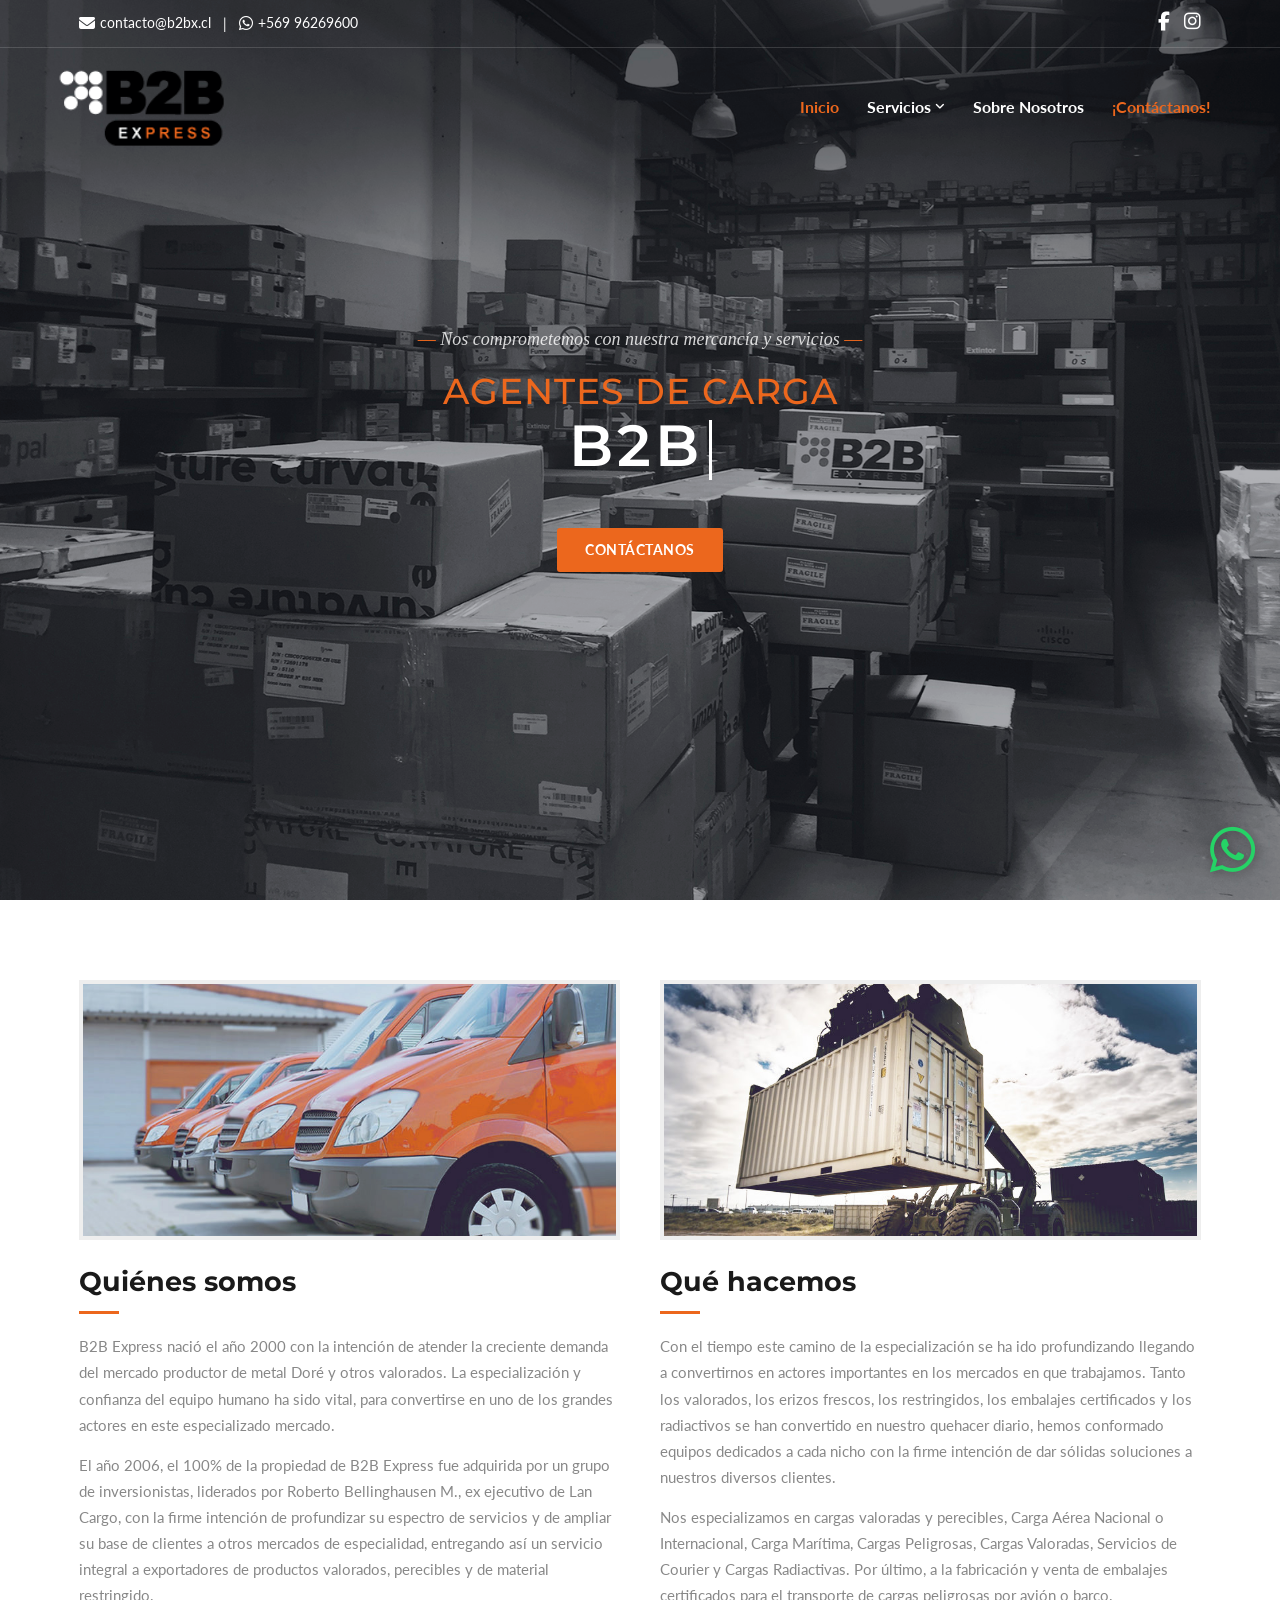
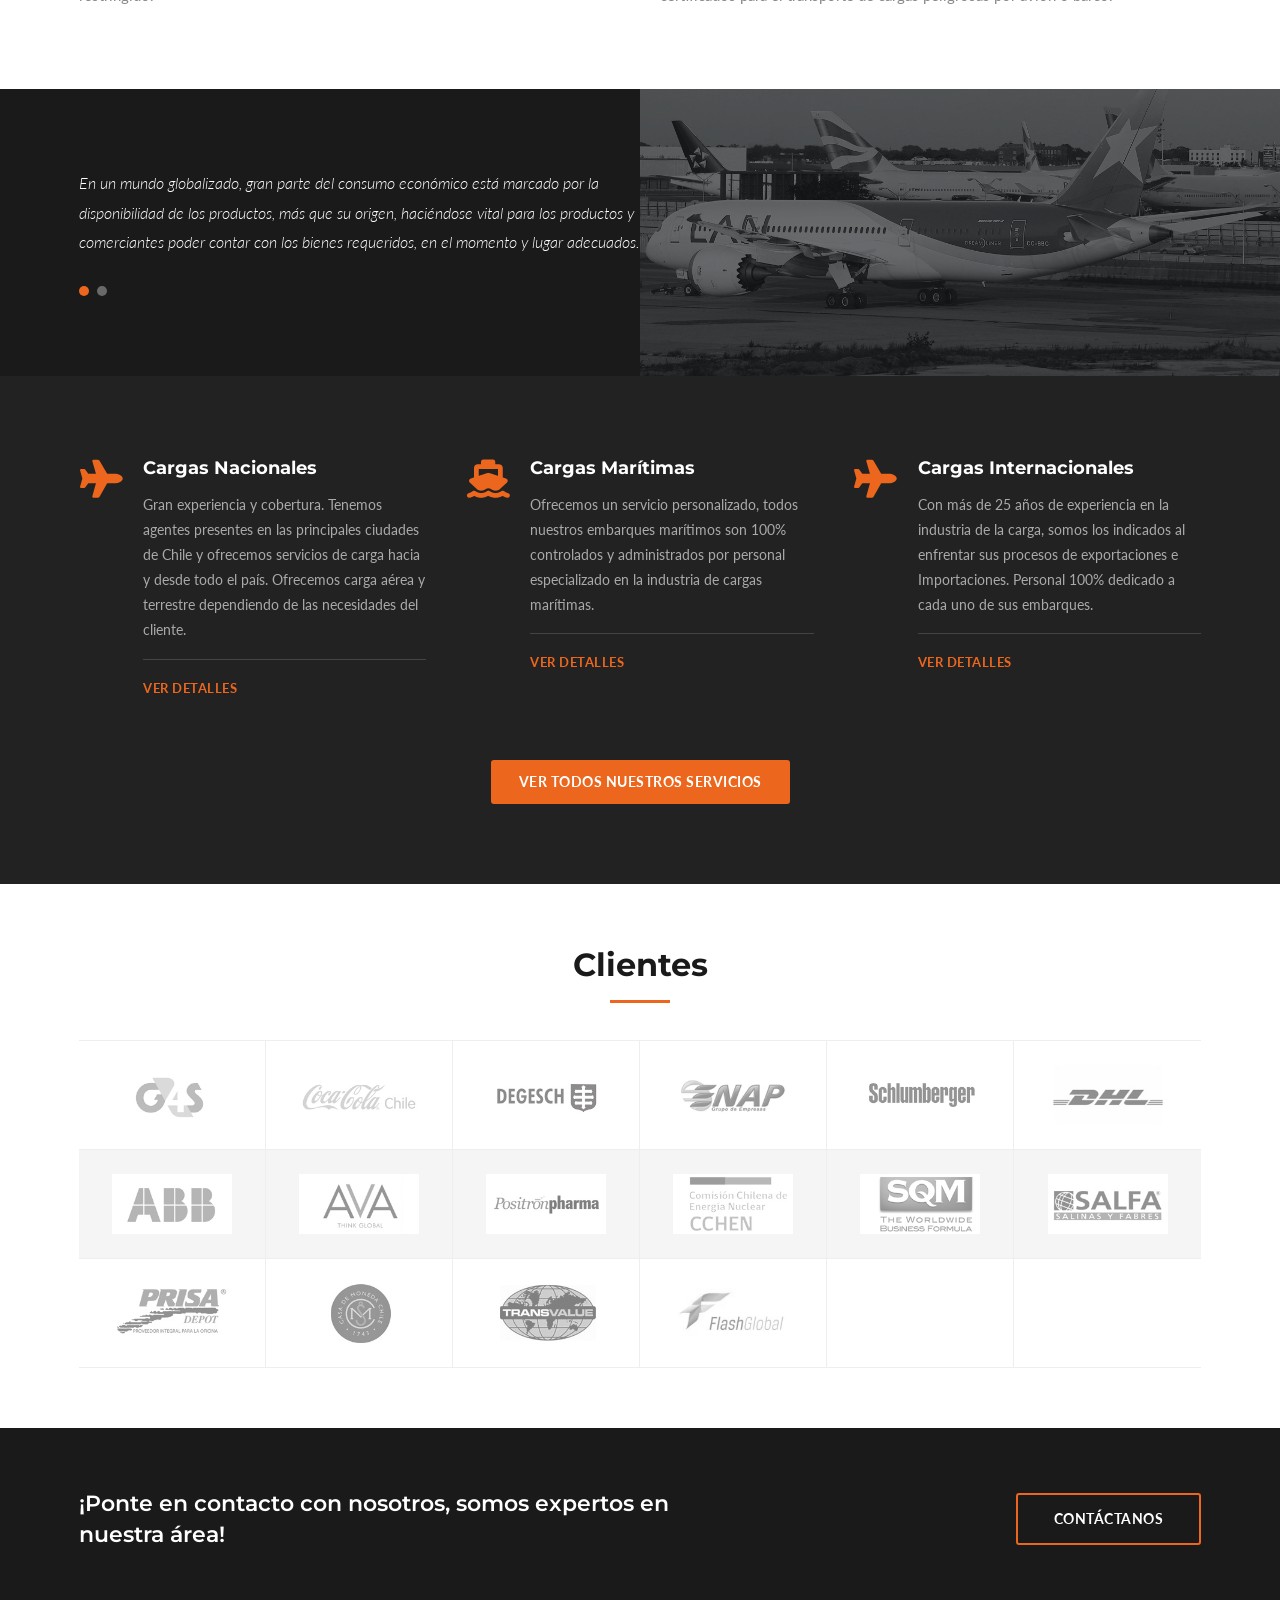
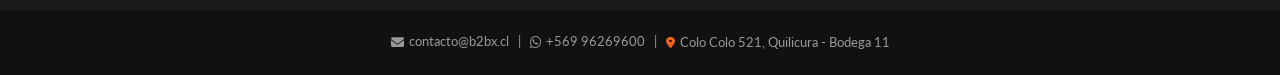
==== commit 95476372: "Rediseño completo: imágenes reales, páginas de servicio, contacto con Web3Forms, sobre nosotros, foo" ====
--- a/index.html
+++ b/index.html
@@ -2,7 +2,7 @@
 <html lang="es">
 <head>
   <meta charset="UTF-8" />
-  <link rel="icon" type="image/png" href="assets/images/naranjo.png" />
+  <link rel="icon" type="image/png" href="assets/images/favicon.png" />
   <meta name="viewport" content="width=device-width, initial-scale=1.0" />
   <title>B2B Express tu agencia de envíos en Chile</title>
   <meta name="description" content="En B2BExpress ofrecemos servicio de Cajas Certificadas, podrás enviar tu cargamento peligroso con toda la seguridad." />
@@ -239,6 +239,8 @@
     </div>
   </footer>
 
+  <a id="whatsapp-float" href="https://wa.me/56996269600" target="_blank" rel="noopener" aria-label="WhatsApp"><i class="fab fa-whatsapp"></i></a>
+
   <a id="back-to-top" href="#top" aria-label="Volver arriba"><i class="fas fa-chevron-up"></i></a>
 
   <script src="assets/js/main.js"></script>
--- a/assets/css/style.css
+++ b/assets/css/style.css
@@ -78,16 +78,16 @@
 /* Top bar — vive DENTRO del header, hereda transparencia */
 .top-bar {
   border-bottom: 1px solid rgba(255,255,255,0.15);
-  padding: 7px 0;
-  font-size: 12px;
+  padding: 11px 0;
+  font-size: 14px;
 }
 .top-bar-inner {
   display: flex;
   align-items: center;
   justify-content: space-between;
 }
-.top-bar p { margin: 0; color: rgba(255,255,255,0.8); }
-.top-bar a { color: rgba(255,255,255,0.8); }
+.top-bar p { margin: 0; color: #ffffff; }
+.top-bar a { color: #ffffff; }
 .top-bar a:hover { color: var(--orange); }
 
 /* Colores del top-bar cuando el header es blanco (scrolled) */
@@ -103,8 +103,8 @@
   align-items: center;
 }
 .social-bar li a {
-  color: rgba(255,255,255,0.7);
-  font-size: 13px;
+  color: #ffffff;
+  font-size: 19px;
   transition: color 0.2s;
   display: inline-block;
   line-height: 1;
@@ -114,7 +114,7 @@
 
 /* Links de contacto en top bar */
 .top-contact-link {
-  color: rgba(255,255,255,0.8);
+  color: #ffffff;
   transition: color 0.2s;
   display: inline-flex;
   align-items: center;
@@ -122,7 +122,7 @@
 }
 .top-contact-link:hover { color: var(--orange); }
 .top-contact-link--wa:hover { color: #25D366; }
-.top-contact-link i { font-size: 12px; }
+.top-contact-link i { font-size: 16px; }
 
 #header.scrolled .top-contact-link { color: #777; }
 #header.scrolled .top-contact-link:hover { color: var(--orange); }
@@ -167,8 +167,8 @@
   padding: 14px 0;
 }
 
-.logo { display: flex; align-items: center; height: 70px; }
-.logo img { height: 65px; width: auto; }
+.logo { display: flex; align-items: center; height: 90px; }
+.logo img { height: 85px; width: auto; }
 
 #logo-orange { display: none; }
 #header.scrolled #logo-white { display: none; }
@@ -187,8 +187,8 @@
   align-items: center;
   gap: 4px;
   padding: 8px 14px;
-  font-size: 14px;
-  font-weight: 400;
+  font-size: 16px;
+  font-weight: 700;
   color: var(--white);
   transition: color 0.2s;
   white-space: nowrap;
@@ -271,7 +271,7 @@
 .hero-overlay {
   position: absolute;
   inset: 0;
-  background: rgba(0,0,0,0.22);
+  background: rgba(0,0,0,0.07);
 }
 
 .hero-content {
@@ -284,10 +284,10 @@
 
 .sub-intro-text {
   font-family: Georgia, 'Times New Roman', serif;
-  font-size: 16px;
+  font-size: 18px;
   font-style: italic;
   font-weight: normal;
-  color: rgba(255,255,255,0.55);
+  color: rgba(255,255,255,0.82);
   margin-bottom: 0;
   letter-spacing: 0;
 }
@@ -299,8 +299,8 @@
 }
 
 .hero h1 {
-  font-size: clamp(1.6rem, 3vw, 2.6rem);
-  font-weight: 400;
+  font-size: clamp(1.6rem, 3vw, 2.25rem);
+  font-weight: 500;
   line-height: 1.1;
   margin: 0;
   font-family: 'Montserrat', var(--font);
@@ -314,7 +314,7 @@
 .typed-strings { display: none; }
 
 .hero-typed-wrap {
-  font-size: clamp(2rem, 4.5vw, 4rem);
+  font-size: clamp(2rem, 4.5vw, 5rem);
   font-weight: 600;
   font-family: 'Montserrat', var(--font);
   color: var(--white);
@@ -327,18 +327,28 @@
 }
 
 .typed {
-  border-right: 3px solid var(--white);
-  padding-right: 4px;
+  padding-right: 0;
+}
+
+.typed::after {
+  content: '';
+  display: inline-block;
+  width: 3px;
+  height: 1.05em;
+  background: var(--white);
+  margin-left: 6px;
+  vertical-align: middle;
   animation: blink 0.8s step-end infinite;
 }
 
 @keyframes blink {
-  0%, 100% { border-color: var(--white); }
-  50% { border-color: transparent; }
+  0%, 100% { background: var(--white); }
+  50% { background: transparent; }
 }
 
 /* Hero buttons */
-.btn-custom {
+.btn-custom,
+.btn-primary {
   display: inline-block;
   background: var(--orange);
   color: var(--white);
@@ -349,8 +359,11 @@
   letter-spacing: 0.5px;
   text-transform: uppercase;
   transition: background 0.2s;
-}
-.btn-custom:hover { background: var(--orange-dark); }
+  border: none;
+  cursor: pointer;
+}
+.btn-custom:hover,
+.btn-primary:hover { background: var(--orange-dark); }
 
 /* ===========================
    ABOUT (Quiénes somos / Qué hacemos)
@@ -512,6 +525,20 @@
   transition: color 0.2s;
 }
 .btn-text-link:hover { color: #fff; }
+
+/* Servicios en fondo blanco (servicios.html) */
+.services-light .service-text h2 {
+  color: var(--dark);
+}
+.services-light .service-text p {
+  color: var(--gray);
+}
+.services-light .service-divider {
+  background: #e0e0e0;
+}
+.services-light .btn-text-link:hover {
+  color: var(--orange-dark);
+}
 
 .services-cta-wrap {
   text-align: center;
@@ -644,7 +671,7 @@
 =========================== */
 #back-to-top {
   position: fixed;
-  bottom: 24px;
+  bottom: 90px;
   right: 24px;
   width: 40px;
   height: 40px;
@@ -665,6 +692,24 @@
   pointer-events: auto;
 }
 
+/* WhatsApp float */
+#whatsapp-float {
+  position: fixed;
+  bottom: 24px;
+  right: 24px;
+  z-index: 901;
+  background: none;
+  color: #25D366;
+  font-size: 52px;
+  line-height: 1;
+  transition: transform 0.2s, color 0.2s;
+  filter: drop-shadow(1px 2px 4px rgba(0,0,0,0.25));
+}
+#whatsapp-float:hover {
+  color: #1aad53;
+  transform: scale(1.1);
+}
+
 /* ===========================
    INNER PAGES (reutilizados)
 =========================== */
@@ -684,6 +729,28 @@
   opacity: 0.9;
   margin-top: 10px;
 }
+
+/* Variante oscura con imagen para servicios.html */
+.page-hero--dark {
+  position: relative;
+  background: url('../images/b2bexpress-fondonegrochico.jpg') center 30%/cover no-repeat;
+  color: var(--white);
+}
+.page-hero--dark::before {
+  content: '';
+  position: absolute;
+  inset: 0;
+  background: rgba(0,0,0,0.58);
+}
+.page-hero--dark .container { position: relative; z-index: 1; }
+.page-hero--dark h1 {
+  color: var(--orange);
+  text-transform: uppercase;
+  letter-spacing: 1px;
+  font-size: 2.8rem;
+  font-weight: 500;
+}
+.page-hero--dark p { color: rgba(255,255,255,0.75); }
 
 .page-content { padding: 70px 0; }
 .page-content p { color: var(--gray); line-height: 1.9; margin-bottom: 16px; }
@@ -692,7 +759,128 @@
   font-family: 'Montserrat', var(--font);
 }
 
-/* Contact */
+/* ===========================
+   CONTACT PAGE
+=========================== */
+.contact-section { background: #fff; }
+
+.contact-map-form {
+  display: grid;
+  grid-template-columns: 1fr 1fr;
+  min-height: 520px;
+}
+
+.contact-map { min-height: 520px; }
+.contact-map iframe { width: 100%; height: 100%; min-height: 520px; display: block; }
+
+.contact-form-wrap {
+  padding: 48px 52px;
+  background: #f7f7f7;
+  display: flex;
+  flex-direction: column;
+  justify-content: center;
+}
+
+.cf-field {
+  display: flex;
+  flex-direction: column;
+  gap: 6px;
+  margin-bottom: 18px;
+}
+.cf-field label {
+  font-size: 13px;
+  font-weight: 700;
+  color: #404040;
+  font-family: var(--font-heading);
+}
+.cf-field input,
+.cf-field textarea {
+  border: 1px solid #ddd;
+  border-radius: 2px;
+  padding: 10px 14px;
+  font-size: 14px;
+  font-family: var(--font);
+  transition: border-color 0.2s;
+  background: #fff;
+  width: 100%;
+}
+.cf-field input:focus,
+.cf-field textarea:focus { outline: none; border-color: var(--orange); }
+.cf-field textarea { resize: vertical; min-height: 110px; }
+
+/* Socios section */
+.socios-section { background: #f0f0f0; }
+.socios-heading {
+  font-size: 1.4rem;
+  font-weight: 700;
+  color: var(--orange);
+  text-transform: uppercase;
+  letter-spacing: 1px;
+  margin-bottom: 24px;
+  font-family: var(--font-heading);
+}
+.socio-card {
+  background: var(--white);
+  padding: 36px 40px;
+  border-radius: 3px;
+  box-shadow: 0 2px 12px rgba(0,0,0,0.06);
+}
+.socio-card h3 {
+  font-size: 1.2rem;
+  color: var(--dark);
+  margin-bottom: 12px;
+}
+.socio-card > p {
+  color: var(--gray);
+  font-size: 14px;
+  line-height: 1.8;
+  margin-bottom: 28px;
+}
+.socio-contacts {
+  display: grid;
+  grid-template-columns: 1fr 1fr;
+  gap: 32px;
+}
+.socio-person strong {
+  display: block;
+  font-size: 14px;
+  font-weight: 700;
+  color: var(--dark);
+  margin-bottom: 8px;
+}
+.socio-person p {
+  font-size: 13px;
+  color: var(--gray);
+  margin-bottom: 4px;
+  line-height: 1.6;
+}
+.socio-person i { color: var(--orange); margin-right: 6px; }
+
+/* Form feedback */
+.cf-success {
+  text-align: center;
+  padding: 48px 24px;
+}
+.cf-success i {
+  font-size: 52px;
+  color: #4caf50;
+  display: block;
+  margin-bottom: 16px;
+}
+.cf-success p {
+  font-size: 16px;
+  color: #404040;
+  line-height: 1.6;
+  margin: 0;
+}
+.cf-error {
+  color: #e53935;
+  font-size: 13px;
+  margin-top: 8px;
+  margin-bottom: 0;
+}
+
+/* Contact (legacy) */
 .contact-grid {
   display: grid;
   grid-template-columns: 1fr 1fr;
@@ -784,6 +972,74 @@
   transition: gap 0.2s;
 }
 .service-card a.btn-link:hover { gap: 10px; }
+
+/* ===========================
+   SERVICE DETAIL PAGES
+=========================== */
+.service-detail-grid {
+  display: grid;
+  grid-template-columns: 1fr 1fr;
+  gap: 60px;
+  align-items: start;
+}
+.service-detail-text p {
+  color: var(--gray);
+  font-size: 15px;
+  line-height: 1.9;
+  margin-bottom: 24px;
+}
+.service-checklist {
+  list-style: none;
+  display: flex;
+  flex-direction: column;
+  gap: 12px;
+  margin: 0;
+}
+.service-checklist li {
+  display: flex;
+  gap: 12px;
+  align-items: flex-start;
+  font-size: 14px;
+  color: #555;
+}
+.service-checklist li span { color: var(--orange); flex-shrink: 0; }
+.service-detail-img img {
+  width: 100%;
+  height: 420px;
+  object-fit: cover;
+  display: block;
+}
+
+/* Sobre nosotros cards */
+.nosotros-cards {
+  display: grid;
+  grid-template-columns: repeat(3, 1fr);
+  gap: 32px;
+}
+.nosotros-card {
+  background: var(--white);
+  padding: 32px 24px;
+  border-radius: 3px;
+  text-align: center;
+  box-shadow: 0 2px 12px rgba(0,0,0,0.06);
+}
+.nosotros-icon {
+  width: 64px; height: 64px;
+  background: var(--orange);
+  border-radius: 50%;
+  display: flex; align-items: center; justify-content: center;
+  margin: 0 auto 20px;
+  font-size: 26px;
+  color: var(--white);
+}
+.nosotros-card h3 { font-size: 1.1rem; margin-bottom: 12px; color: var(--dark); }
+.nosotros-card p { color: var(--gray); font-size: 14px; line-height: 1.8; margin: 0; }
+
+/* Page hero with custom bg image */
+.page-hero--dark[style*="background-image"] {
+  background-size: cover;
+  background-position: center 40%;
+}
 
 /* ===========================
    RESPONSIVE
@@ -839,6 +1095,13 @@
   .contact-grid { grid-template-columns: 1fr; }
   .contact-form .form-row { grid-template-columns: 1fr; }
   .services-list-grid { grid-template-columns: 1fr; }
+  .contact-map-form { grid-template-columns: 1fr; }
+  .service-detail-grid { grid-template-columns: 1fr; }
+  .nosotros-cards { grid-template-columns: 1fr; }
+  .contact-map { min-height: 300px; }
+  .contact-map iframe { min-height: 300px; }
+  .contact-form-wrap { padding: 32px 24px; }
+  .socio-contacts { grid-template-columns: 1fr; }
 }
 
 @media (max-width: 480px) {
